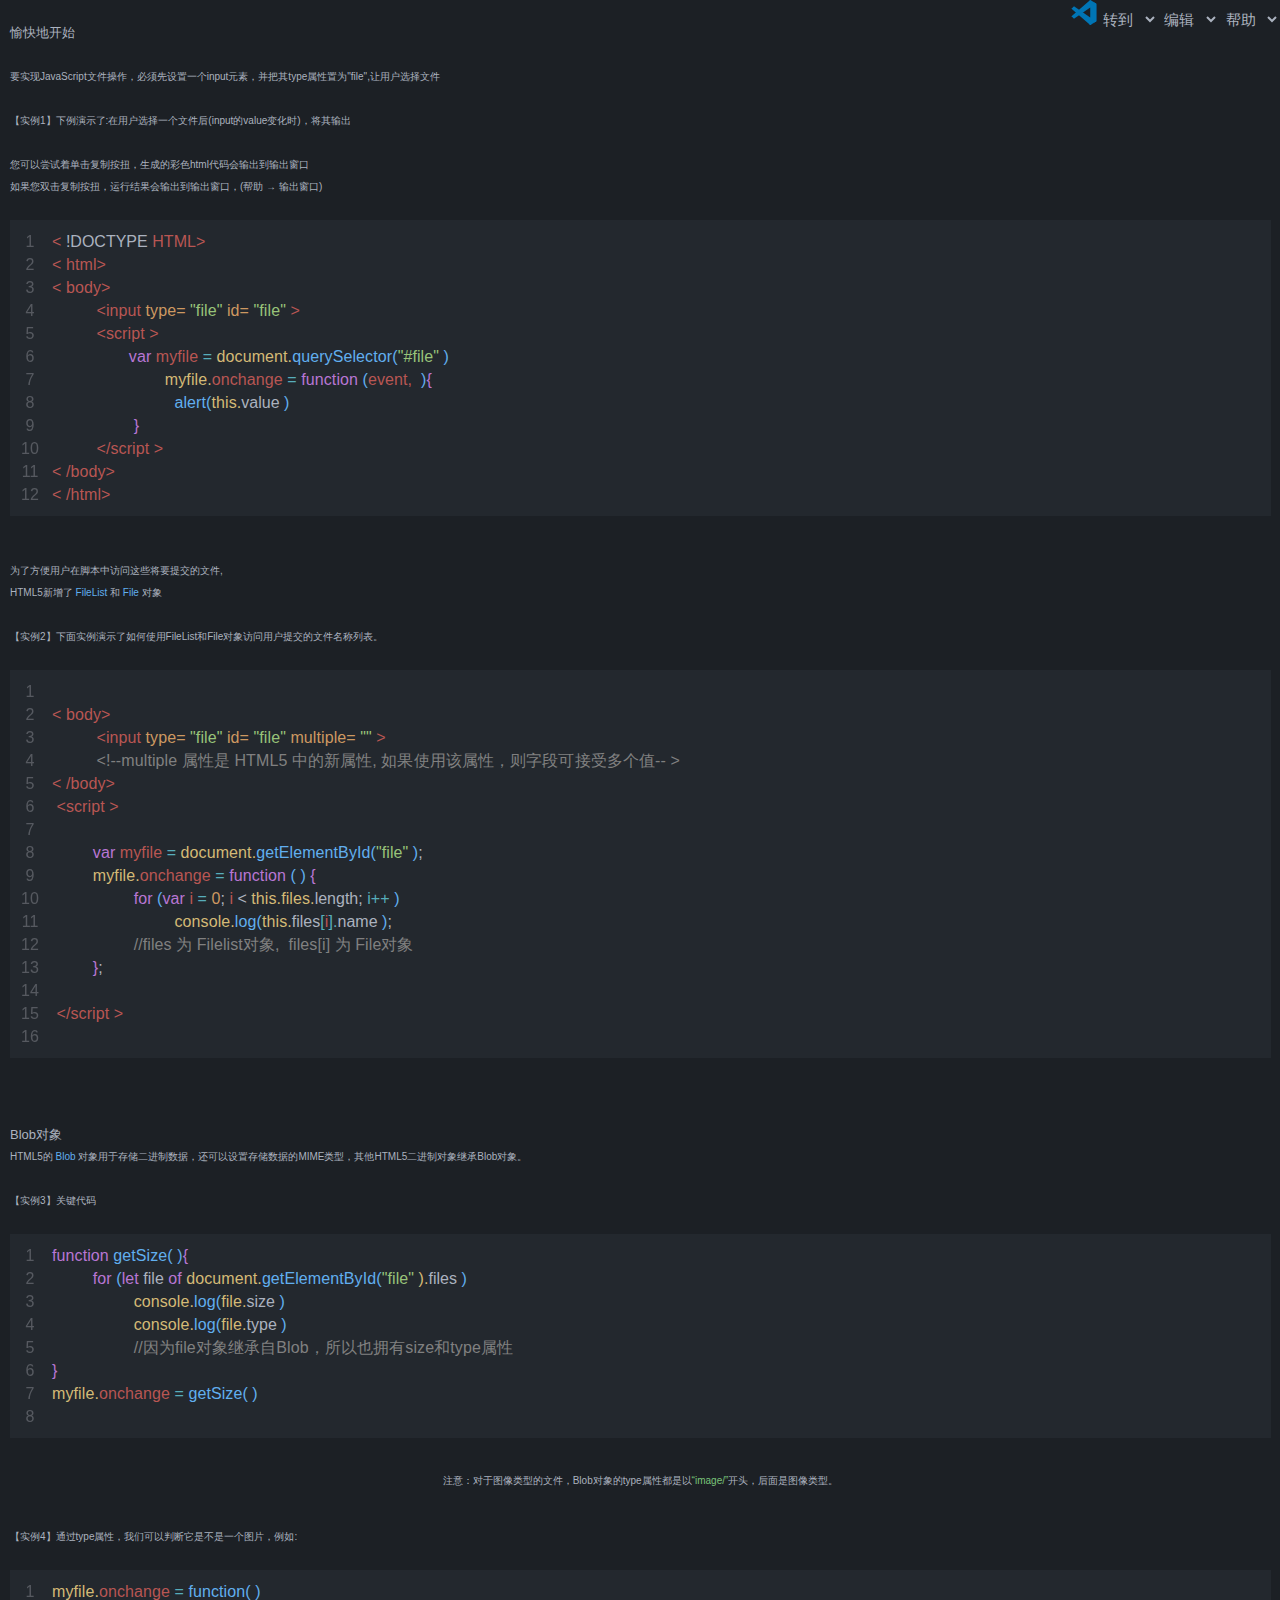
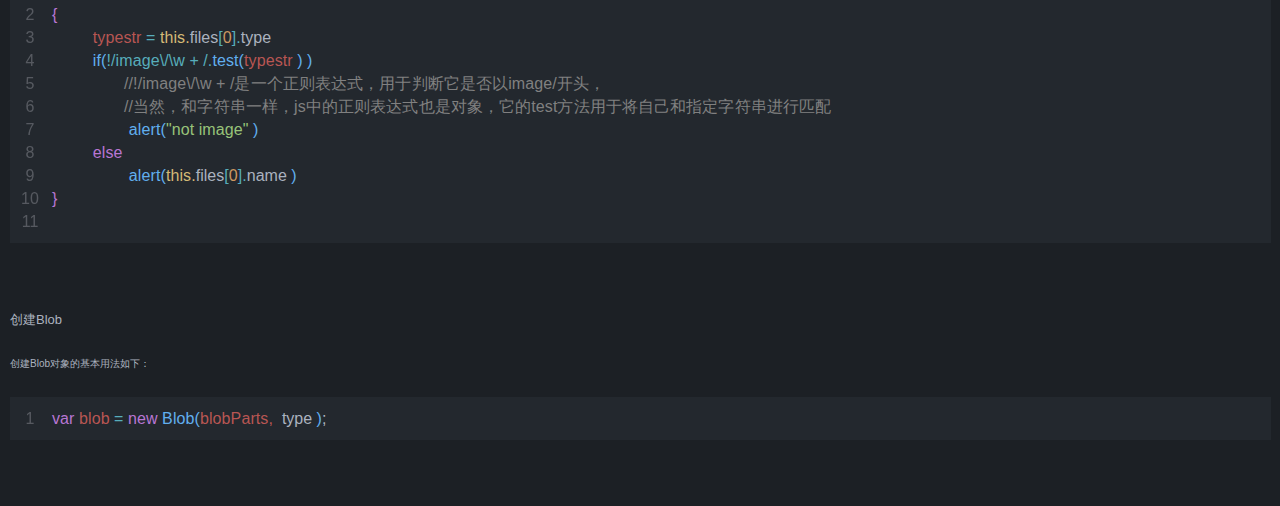
==== index.html @ 9f36b131 "CSS/index.css 	modified:   JavaScript/edit.js" ====
<!DOCTYPE html>
<html>

<head>
	<meta charset="UTF-8" name="viewport" content="initial-scale=1,maximum-scale=2,
			minimum-scale=0.5,user-scalable=yes" />
	<link href="CSS/index.css" rel="stylesheet" />
	<link href="CSS/menu.css" rel="stylesheet" />
	<script src="JavaScript/nclick.js" defer="defer"></script>
	<script src="JavaScript/menu.js" defer="defer"></script>
	<script src="JavaScript/switch.js" defer="defer"></script>
	<script src="JavaScript/T.js" defer="defer"></script>
	<script src="JavaScript/install.js" defer="defer"></script>
	<script src="JavaScript/color.js" defer="defer"></script>
	<script src="JavaScript/mark.js" defer="defer"></script>
	<script src="JavaScript/edit.js" defer="defer"></script>
	<script src="JavaScript/help.js" defer="defer"></script>
	<script src="JavaScript/index.js" defer="defer"></script>

</head>

<body>
	<div id="menu" isopen="1">
		<button class="vscode" id="vscode"></button>
		<select id="goto">
			<option>转到</option>

			<option>转到上一个Mark</option>
			<option>转到下一个Mark</option>
			<option>转到第一个Mark</option>
			<option>转到最后的Mark</option>
			<option>转到指定的Mark</option>
			<option>转到页面开头</option>
			<option>转到页面末尾</option>
			<option disabled>添加一个Mark &nbsp;&nbsp;&nbsp;&nbsp;&nbsp;&nbsp;&nbsp;&nbsp;&nbsp;&nbsp;&nbsp;仅三击</option>
			<option disabled>删除一个Mark &nbsp;&nbsp;&nbsp;&nbsp;&nbsp;&nbsp;&nbsp;&nbsp;&nbsp;&nbsp; 仅长按</option>
			<option>清除所有Mark</option>
			<option>都不选</option>
		</select>
		<select id="edit">
			<option>编辑</option>
			<option>只读编辑器</option>
			<option>只写编辑器</option>
			<option>选择语言</option>
			<option>放入一个文件到编辑器</option>
			<a download target="_blank" href="" id="edit_download"><option>将编辑器文本保存成文件</option></a>
		</select>
		<select id="help">
			<option>帮助</option>
			<option>开始</option>
			<option>速览帮助文档</option>
			<option>运行编辑器的文本</option>
			<option>打开输出窗口</option>

		</select>
</div>
    <input id="file" type="file"> 
	<div id="maind" ishover="0"></div>
	<div id="tab2">
		<pre class='code' id="output">
		</pre>
		<textarea id="input"></textarea>
	</div>
	<div id="tab3"></div>

	<div id="main">
		<br>
		<!--1-->
<h1 class="title">愉快地开始</h1>
		<p class="newp">
要实现JavaScript文件操作，必须先设置一个input元素，并把其type属性置为"file",让用户选择文件

【实例1】下例演示了:在用户选择一个文件后(input的value变化时)，将其输出

您可以尝试着单击复制按扭，生成的彩色html代码会输出到输出窗口
如果您双击复制按扭，运行结果会输出到输出窗口，(帮助 → 输出窗口)
		
</p>
		<div class="ther" truecode="indexOne()">
		<pre class="code broken" mark="html,0,5;js,5,9;html,9,12">
< !DOCTYPE HTML>
< html>
< body>
	<input type="file" id="file">
	<script>
	    var myfile=document.querySelector("#file")
	        myfile.onchange=function (event,){
			alert(this.value)
		}
	</script>
< /body>
< /html>
		</pre>
		</div >

<!--2-->

	<br />
    为了方便用户在脚本中访问这些将要提交的文件, <br>HTML5新增了
	<a class="T" mytext="<a>(FileList)</a><br>表示用户选择的文件列表
	<br/>">FileList</a>
	和<a class="T" mytext="<a>(File)</a><br>表示用户选择的文件列表中的文件对象
	<br/><br /><li>name   文件名</li><li>lastModifiedDate    文件最后的修改时间</li>"> File </a>对象
	<br/><br/>
	【实例2】下面实例演示了如何使用FileList和File对象访问用户提交的文件名称列表。
	<br /><br/>

<div truecode="indexTwo()" class="ther">
<pre class="code broken" mark="html,0,6;js,6,14;html,14,16" >

< body>
	<input type="file" id="file" multiple>
	<!--multiple 属性是 HTML5 中的新属性, 如果使用该属性，则字段可接受多个值-->
< /body>
<script >

	var myfile = document.getElementById("file");
	myfile.onchange = function () {
		for (var i = 0; i < this.files.length; i++)
			console.log(this.files[i].name);
		//files 为 Filelist对象, files[i] 为 File对象
	};

</script>
</pre>
</div>



<!--3-->
<br/><br />
<h1 class="title">Blob对象</h1>
HTML5的<a class="T" mytext="
<a>(Blob)</a><br>用于存储二进制数据，还可以设置存储数据的MIME类型<br/><br />
<li>
size 表示一个Blob对象的字节长度
</li><li>
type 表示Blob的MIME类型，如果为未知类型，则返回一个空字符串</li>">
 Blob </a>对象用于存储二进制数据，还可以设置存储数据的MIME类型，其他HTML5二进制对象继承Blob对象。
<br/><br/>
【实例3】关键代码
<br /><br />
<div truecode="indexThree()" class="ther">
<pre class="code code_js">
function getSize(){
	for (let file of document.getElementById("file").files)
		console.log(file.size)
		console.log(file.type)
		//因为file对象继承自Blob，所以也拥有size和type属性
}
myfile.onchange=getSize()
</pre>
</div>


<p class="note">
注意：对于图像类型的文件，Blob对象的type属性都是以<q>image/</q>开头，后面是图像类型。
</p>
<br /><br />

【实例4】通过type属性，我们可以判断它是不是一个图片，例如:
<br/><br/>
<div truecode="indexFour()" class="ther">
<pre class="code code_js">
myfile.onchange=function()
{
	typestr = this.files[0].type
	if(!/image\/\w+/.test(typestr))
        //!/image\/\w+/是一个正则表达式，用于判断它是否以image/开头，
        //当然，和字符串一样，js中的正则表达式也是对象，它的test方法用于将自己和指定字符串进行匹配
	    alert("not image")
	else
	    alert(this.files[0].name)
}
</pre>
</div>
<br/><br>

<h1 class="title">创建Blob</h1>
<br>
创建Blob对象的基本用法如下：<br><br>
<div class="ther" truecode=" ">
<pre class="code code_js">
var blob = new Blob(blobParts, type);</pre>
</div>
<br /><br>





	</div>
</body>
</html>
---- CSS/index.css ----
*{
	padding: 0%;
	margin: 0%;
	outline: 0;
	border: 0;
	color: #abb2bf;
	background-color: rgb(28, 32, 37);
	font-size: 10px;
	font-weight: 400;
	tab-size:4;
	font-family: "Franklin Gothic Medium", "Arial Narrow", Arial, sans-serif;
}

*::selection{
	background-color: rgba(62,69,87,0.4);
}

textarea{
	width: 100%;
	height: 100%;
	font-size: 10px;
}

#maind {
	cursor: default;
	position: absolute;
	overflow: auto;
	top: -1000px;
	max-height: 40%;
	max-width: 80%;
	font-size: 15px;
	z-index: 10;
	padding: 7px;
	background-color: #1e1f23 !important;
}
#maind * {
	background-color: inherit;
	font-size: 15px !important;
}
#main,#tab2,#tab3{
	counter-reset: mytitle 0;
	position: absolute;
	top: 0px;
	left: 0px;
	width: 100%;
	height: 100%;
	line-height: 22px;
}
#main,#tab3{
    padding-left: 10px;
	padding-right: 9px;
	width: calc(100% - 19px);
}
#main *{
	background-color: inherit;
}
#tab4{
	font-size: 10px;
}
#ball{
	z-index: 10;
	position: absolute;
	top: 0;
	left: 0;
	border-radius: 3px;
	text-align: center;
	vertical-align: middle;
}
#input{ 
	position: absolute;
	left: 0;
	top: 0px;
   font-size: 14px;
   width: calc(100% - 41px);
   height: 2000% ;
   opacity: 0.1;
   padding-left: 41px;
   filter: brightness(0);
   caret-color: rgb(0, 208, 255);
}
#output{
	height: 2000%;
	width: 100%;
}

q{
	color: #79c379;
}
a,.T{
	color: #61afef;
	font-weight: 450;
}

.T[mytext=""]{
	cursor: default;
}
li:not(.code li){
    color:#79c3a1;
	padding-left: 10px;
	padding-right: 10px;
}

button{
	background-color: coral;
}

.title{
	font-size: 1.3em !important;
	transition-duration: 0.75s;
	
	font-weight: 450;
}
.title::before{
	counter-reset: my_small_title 0;
   /* content: counter(mytitle);*/
    counter-increment: mytitle 1;
	padding-right: 10px;
	padding-left: 5px;
}
.small_title{
	transition-duration: 0.75s;
    font-size: 1.0em;
	padding: 3px;
	padding-left: 15px;
}
.small_title::before{
	/*content: counter(mytitle)"."counter(my_small_title);
	*/counter-increment: my_small_title 1;
	padding-left: 10px;
	padding-right: 10px
}
.title:hover,.small_title:hover{
	filter: contrast(0.92);
}
.newp{	
	line-height: 22px;
	font-size: 10px;
   
}
.code:not(#output) {
	cursor: default;
	font-weight: 400;
	font-size: 15px;
	background-color: rgb(35, 40, 46) !important;
	overflow: auto;
	padding-top: 10px;
	padding-bottom: 10px;
	max-height: 80vh;
	counter-reset: mycount 0;
	
}

.install{
	opacity: 0;
	transition-duration: 0.5s;
	transition-delay: 0.25s;
	position: relative;
	top: -20px;
	left: 88%;
	line-height: 20px;
	font-size: 14px;
	width: 12%;
	color: inherit;
	background-color: gray !important;
	filter: brightness(0.8);
	border-radius: 3px;
	vertical-align:middle;
}
.ther:hover .install{
	opacity: 1;
}
.install:active{
	filter: brightness(1.1);
	transition-delay: 0s;
}
.code li::before {
	display: inline-block;
	width: 40px;
	content: counter(mycount);
	filter: brightness(0.5);
	text-align: center;
	padding-right: 2px;
}
.code li{
	cursor: default;
	display: block;

	counter-increment: mycount 1;
	color: #abb2bf;
	font-size: medium;
	font-weight: 400;
	line-height: 23px;

}
.code li *,.code *{
	font-size: medium;
}
.code li:hover > * {
	filter: contrast(0.82);
}
.code:not(.code_html,.code_css,.broken) li:hover > *:first-child{
	filter: contrast(1);
}
.code li:hover {
	filter: contrast(0.93);
}
.code li:hover::before {
	color: #abb2bf;
	filter:brightness(1.05);
}
.code li pre{
	font-weight: 400;
	letter-spacing:0.1px;
} 

.note{
	top: 10px;
	position: relative;
	text-align: center;
	
}
---- CSS/menu.css ----
.mark{
	background-color: red;
	border-radius: 10px;
	width: 100%;
	height: 50px;
	position: absolute;
    left: 0;
    z-index:10;
	clip-path: circle(5px at 5px 10px);
}
.vscode{
            clip-path: polygon(
            10% 25%,
            0 35%,
            75% 100%,
            100% 85%,
            100% 15%,
            75% 0,
            0 65%,
            10% 75%,
            75% 30%,
            75% 70%,
            10% 25%);
            background-color: rgb(0,117,181);
            width: 25px;
            height: 25px;
            border-radius: 5px;
            box-shadow: 5px 5px 5px 5px rgb(0,126,205) ;
            display: inline-block;
        }
#menu{
	position: fixed;
	top: 0;
    right: 0;
	z-index: 10;
    height: 30px;
    max-width: 100%;
    overflow: hidden;
    transition-duration: 0.75s;
    transition-timing-function: ease-out; 
}

select{
    font-size: 15px;
    transition-duration: 0.4s;
    transition-timing-function: ease-out;
    max-width:7ch;
    margin-top: 5px;
}
option:first-child{
	display: none;
}
select:hover{
    filter:contrast(0.8);
    border-radius: 10px;
}
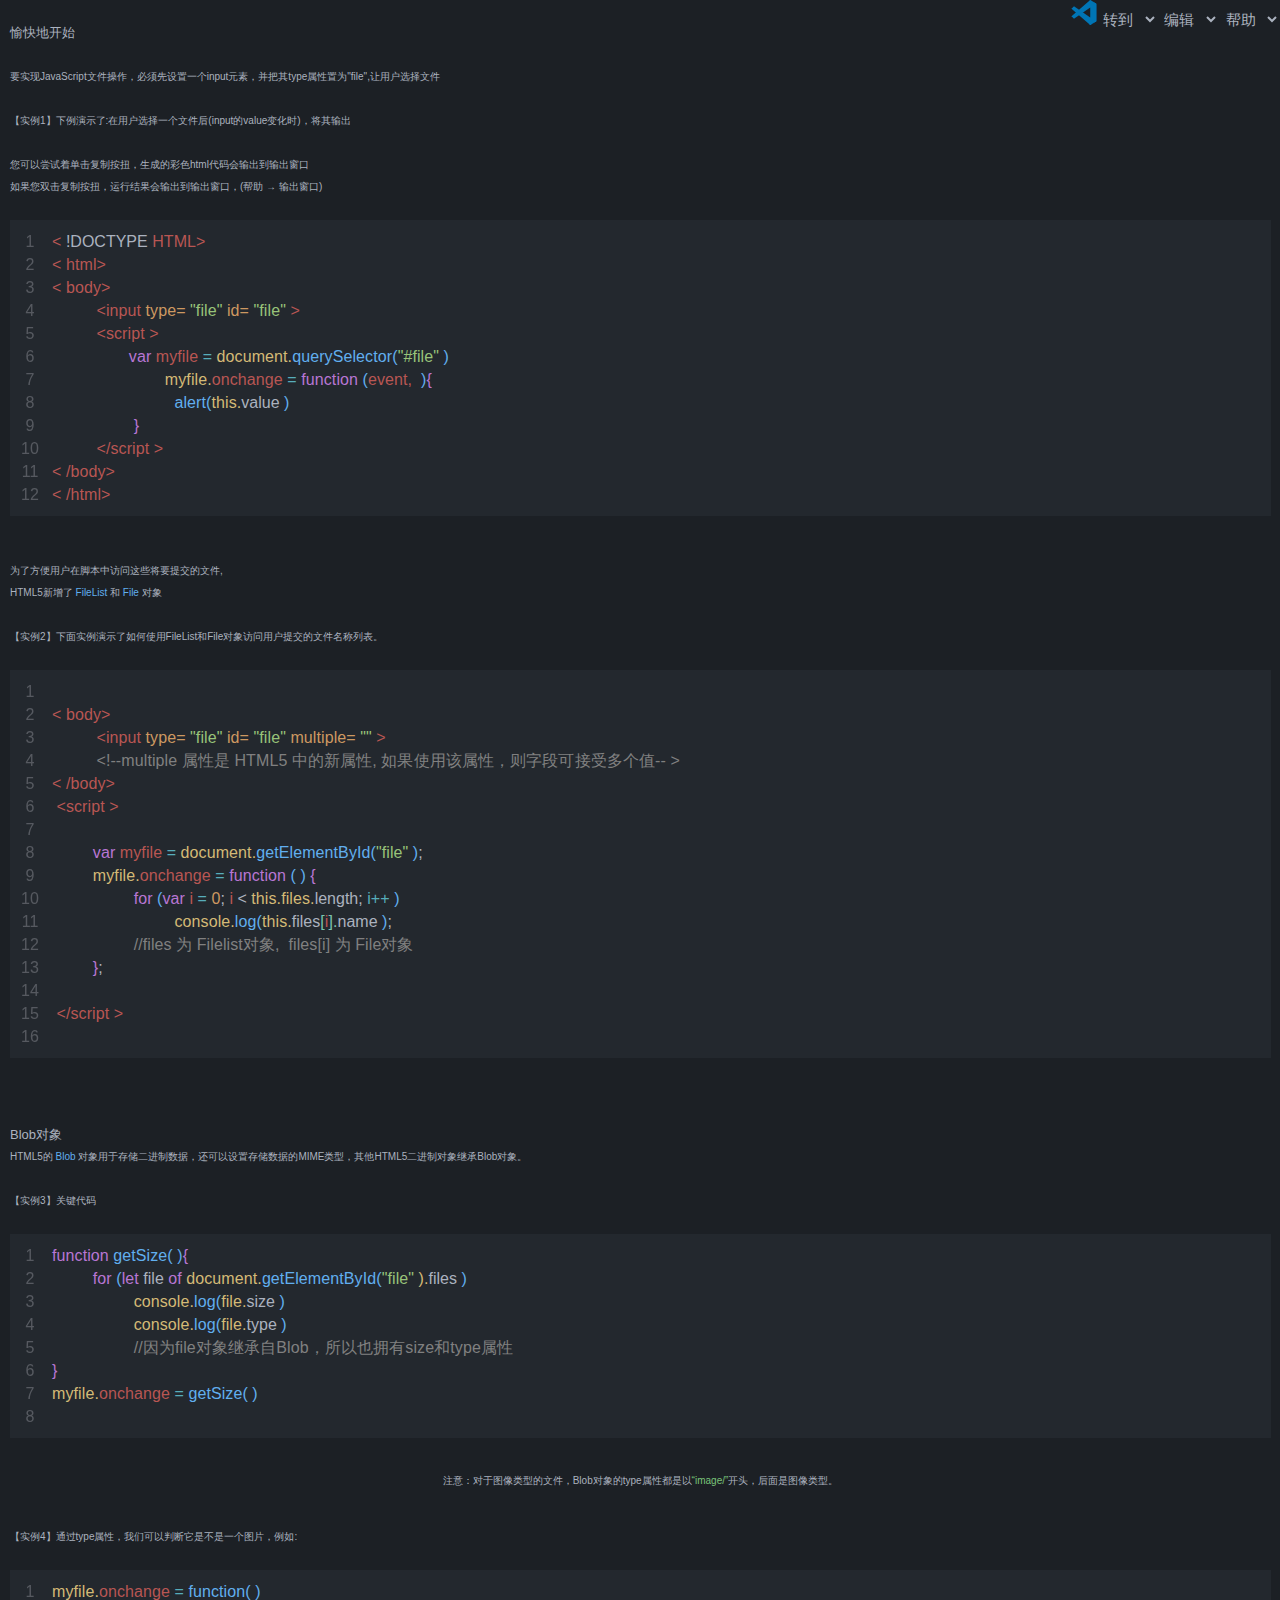
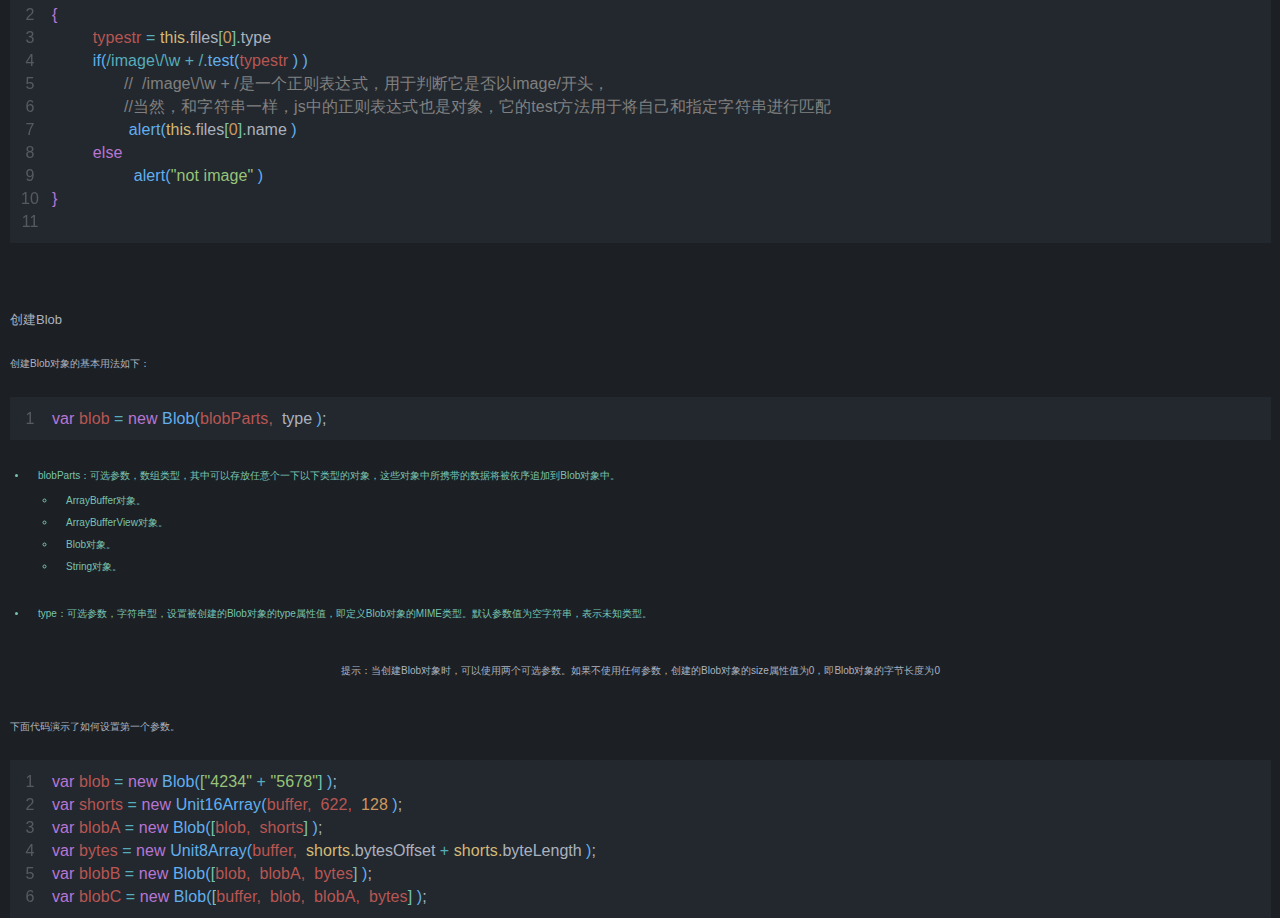
==== commit 5cca5783: "modified:   CSS/index.css 	modified:   JavaScript/color.js 	modified:   index.html" ====
--- a/index.html
+++ b/index.html
@@ -165,12 +165,12 @@
 myfile.onchange=function()
 {
 	typestr = this.files[0].type
-	if(!/image\/\w+/.test(typestr))
-        //!/image\/\w+/是一个正则表达式，用于判断它是否以image/开头，
+	if(/image\/\w+/.test(typestr))
+        //  /image\/\w+/是一个正则表达式，用于判断它是否以image/开头，
         //当然，和字符串一样，js中的正则表达式也是对象，它的test方法用于将自己和指定字符串进行匹配
-	    alert("not image")
+	    alert(this.files[0].name)
 	else
-	    alert(this.files[0].name)
+		alert("not image")
 }
 </pre>
 </div>
@@ -183,11 +183,33 @@
 <pre class="code code_js">
 var blob = new Blob(blobParts, type);</pre>
 </div>
-<br /><br>
-
-
-
-
+
+<ul class="small_li"><li>
+blobParts：可选参数，数组类型，其中可以存放任意个一下以下类型的对象，这些对象中所携带的数据将被依序追加到Blob对象中。
+
+<ul class="small_li">
+<li>ArrayBuffer对象。</li>
+<li>ArrayBufferView对象。</li>
+<li>Blob对象。</li>
+<li>String对象。</li>
+</ul>
+<br><li>
+type：可选参数，字符串型，设置被创建的Blob对象的type属性值，即定义Blob对象的MIME类型。默认参数值为空字符串，表示未知类型。
+</li>
+</ul>
+<br/>
+<p class="note">
+提示：当创建Blob对象时，可以使用两个可选参数。如果不使用任何参数，创建的Blob对象的size属性值为0，即Blob对象的字节长度为0
+</p>
+<br><br>
+下面代码演示了如何设置第一个参数。<br><br>
+<pre class="code code_js">
+var blob = new Blob(["4234" + "5678"]);
+var shorts = new Unit16Array(buffer, 622, 128);
+var blobA = new Blob([blob, shorts]);
+var bytes = new Unit8Array(buffer, shorts.bytesOffset + shorts.byteLength);
+var blobB = new Blob([blob, blobA, bytes]);
+var blobC = new Blob([buffer, blob, blobA, bytes]);</pre>
 
 	</div>
 </body>
--- a/CSS/index.css
+++ b/CSS/index.css
@@ -7,6 +7,7 @@
 	color: #abb2bf;
 	background-color: rgb(28, 32, 37);
 	font-size: 10px;
+	line-height: 22px;
 	font-weight: 400;
 	tab-size:4;
 	font-family: "Franklin Gothic Medium", "Arial Narrow", Arial, sans-serif;
@@ -19,7 +20,7 @@
 textarea{
 	width: 100%;
 	height: 100%;
-	font-size: 10px;
+	font-size: medium;
 }
 
 #maind {
@@ -55,9 +56,7 @@
 #main *{
 	background-color: inherit;
 }
-#tab4{
-	font-size: 10px;
-}
+
 #ball{
 	z-index: 10;
 	position: absolute;
@@ -72,10 +71,10 @@
 	left: 0;
 	top: 0px;
    font-size: 14px;
-   width: calc(100% - 41px);
+   width: calc(100% - 40px);
    height: 2000% ;
    opacity: 0.1;
-   padding-left: 41px;
+   padding-left: 40px;
    filter: brightness(0);
    caret-color: rgb(0, 208, 255);
 }
@@ -96,7 +95,7 @@
 	cursor: default;
 }
 li:not(.code li){
-    color:#79c3a1;
+    color:#79c3af;
 	padding-left: 10px;
 	padding-right: 10px;
 }
@@ -108,7 +107,6 @@
 .title{
 	font-size: 1.3em !important;
 	transition-duration: 0.75s;
-	
 	font-weight: 450;
 }
 .title::before{
@@ -118,25 +116,15 @@
 	padding-right: 10px;
 	padding-left: 5px;
 }
-.small_title{
+.small_li{
 	transition-duration: 0.75s;
     font-size: 1.0em;
 	padding: 3px;
-	padding-left: 15px;
-}
-.small_title::before{
-	/*content: counter(mytitle)"."counter(my_small_title);
-	*/counter-increment: my_small_title 1;
-	padding-left: 10px;
-	padding-right: 10px
-}
+	padding-left: 18px;
+}
+
 .title:hover,.small_title:hover{
 	filter: contrast(0.92);
-}
-.newp{	
-	line-height: 22px;
-	font-size: 10px;
-   
 }
 .code:not(#output) {
 	cursor: default;
@@ -148,7 +136,6 @@
 	padding-bottom: 10px;
 	max-height: 80vh;
 	counter-reset: mycount 0;
-	
 }
 
 .install{
@@ -185,13 +172,11 @@
 .code li{
 	cursor: default;
 	display: block;
-
 	counter-increment: mycount 1;
 	color: #abb2bf;
 	font-size: medium;
 	font-weight: 400;
 	line-height: 23px;
-
 }
 .code li *,.code *{
 	font-size: medium;
@@ -199,7 +184,7 @@
 .code li:hover > * {
 	filter: contrast(0.82);
 }
-.code:not(.code_html,.code_css,.broken) li:hover > *:first-child{
+.code li:hover > *:first-child{
 	filter: contrast(1);
 }
 .code li:hover {
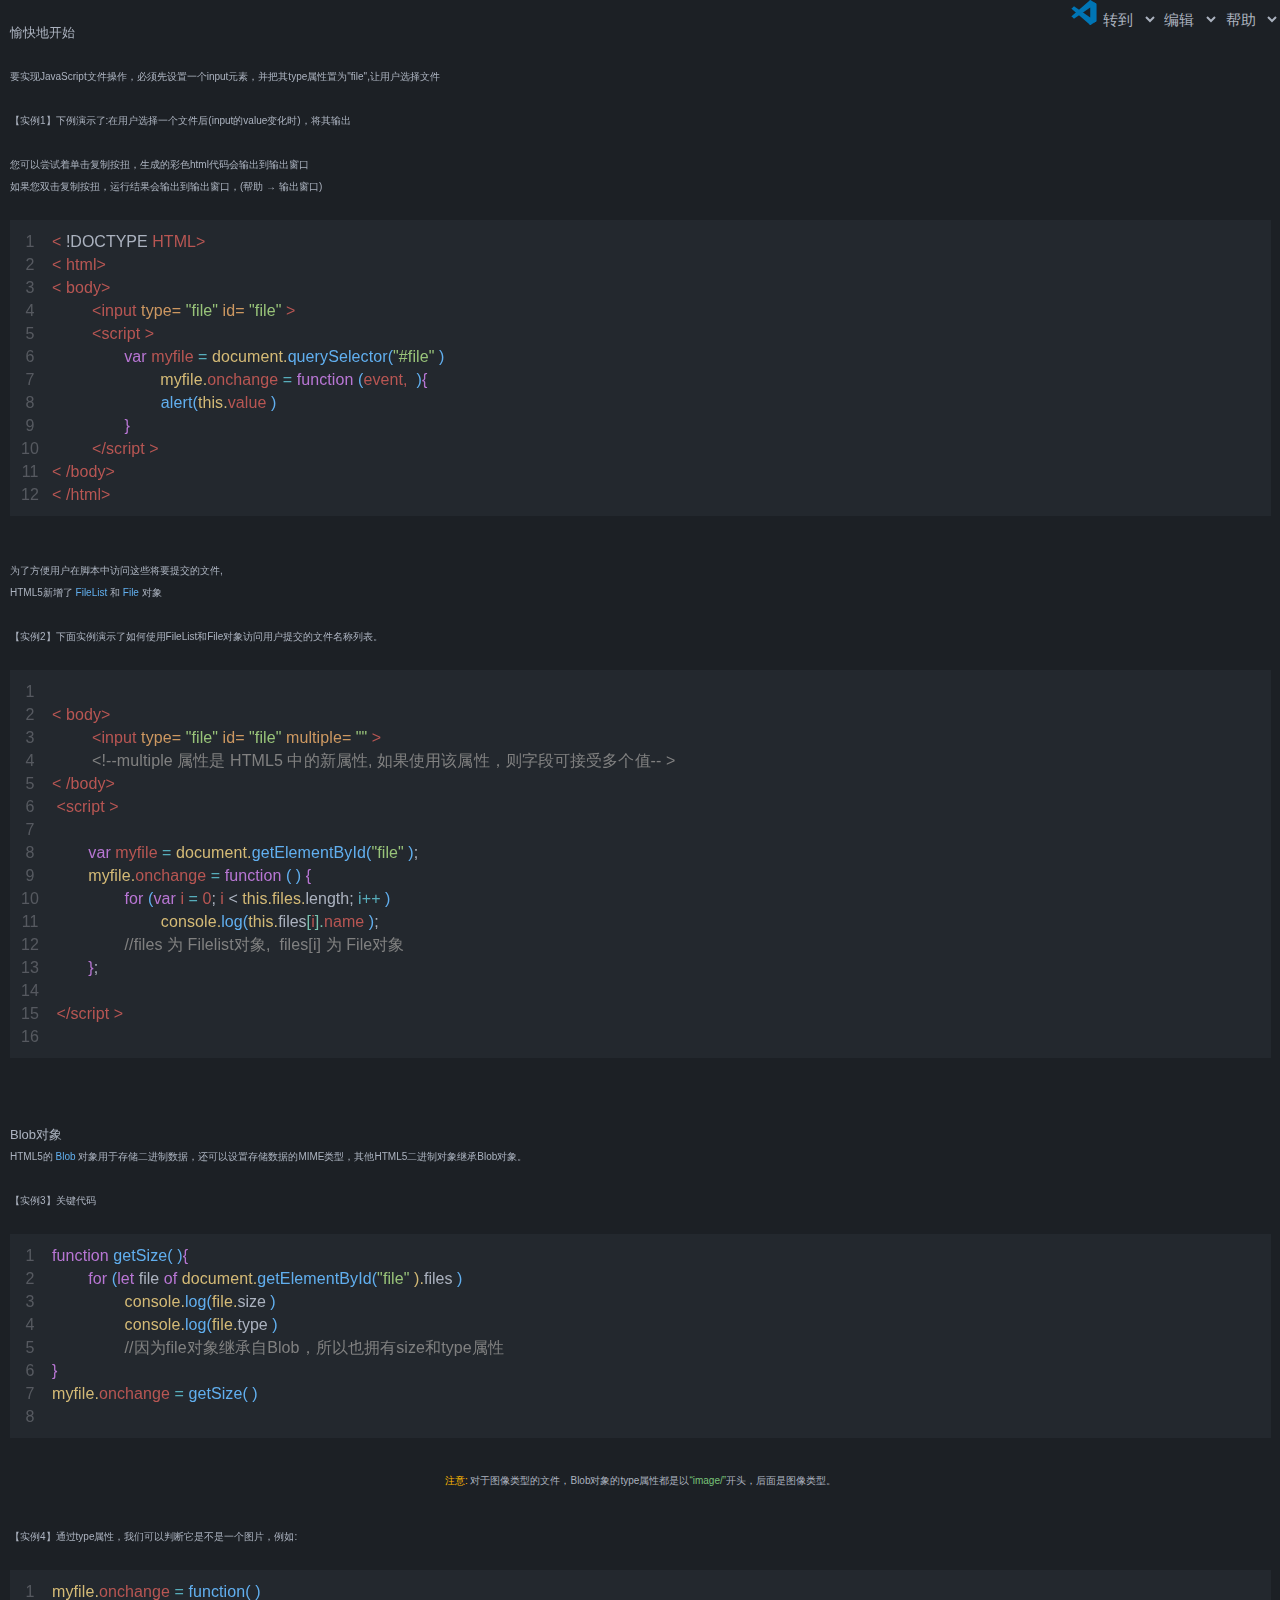
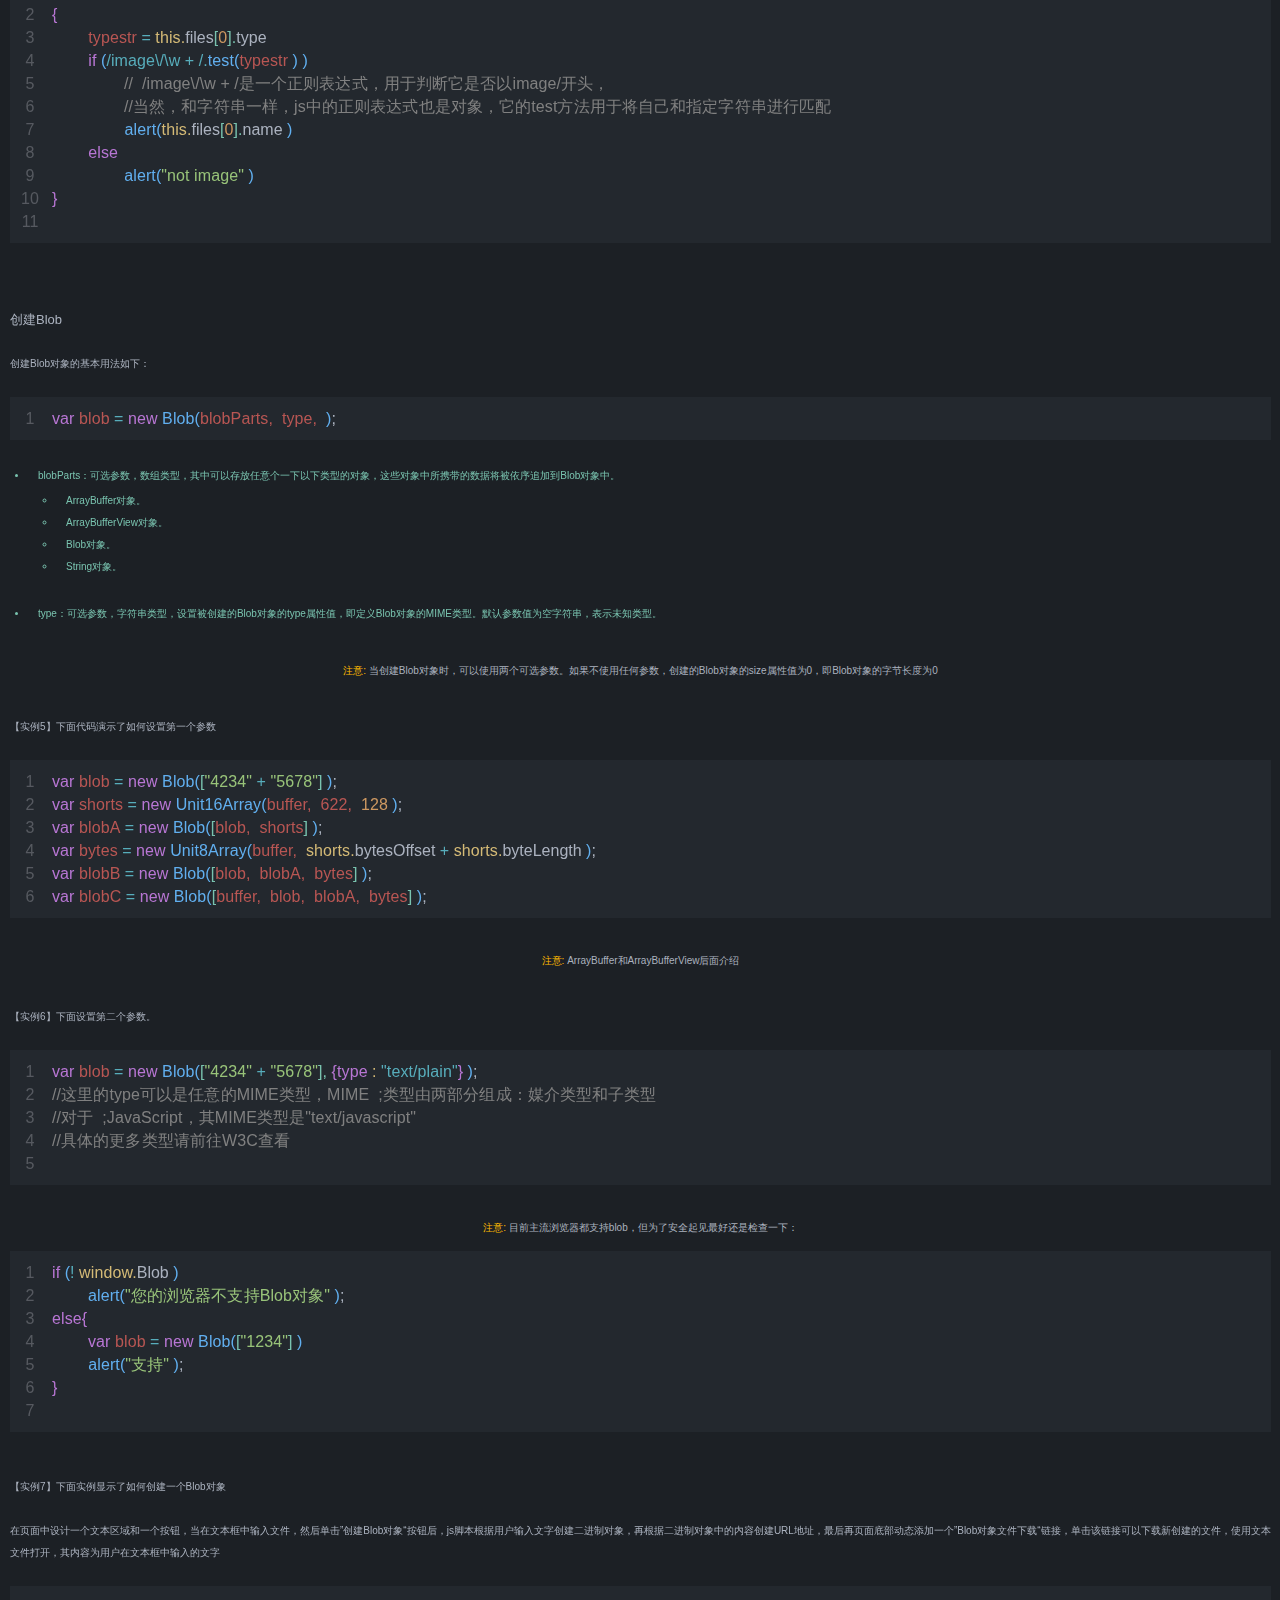
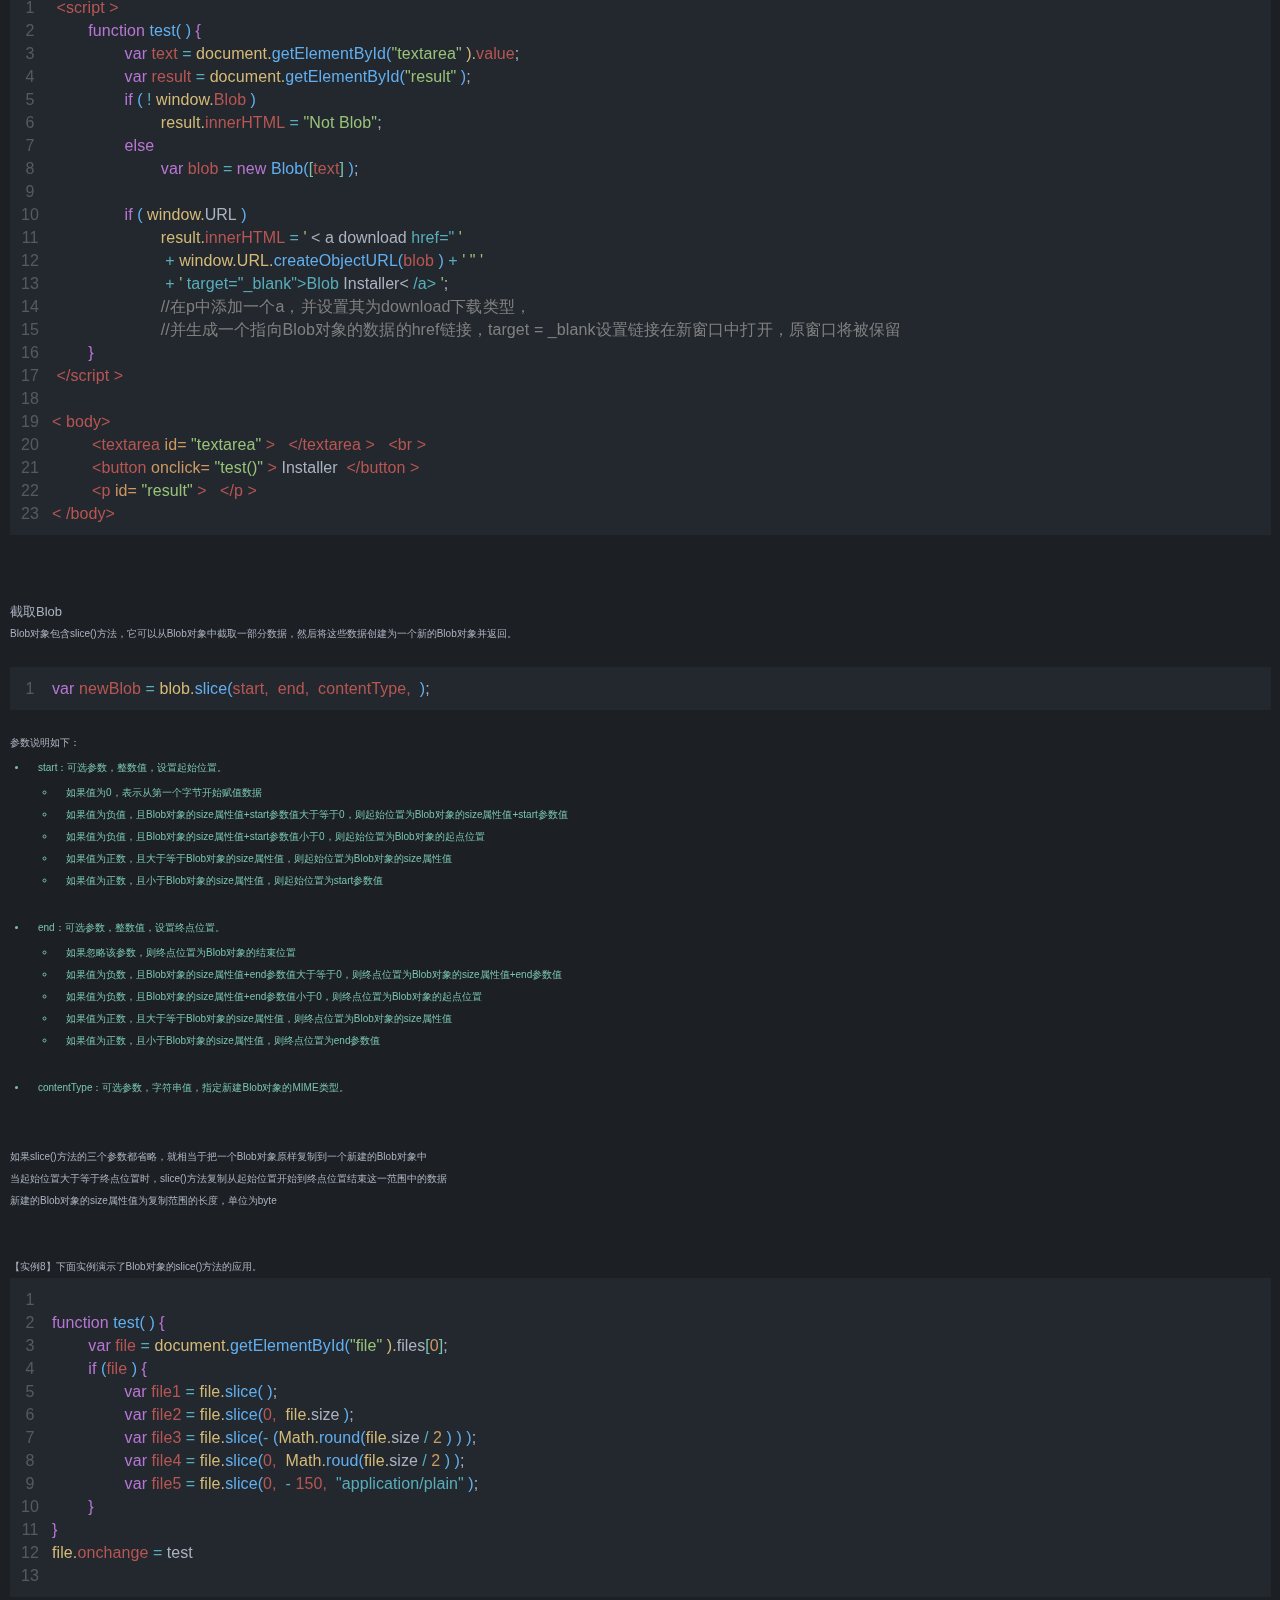
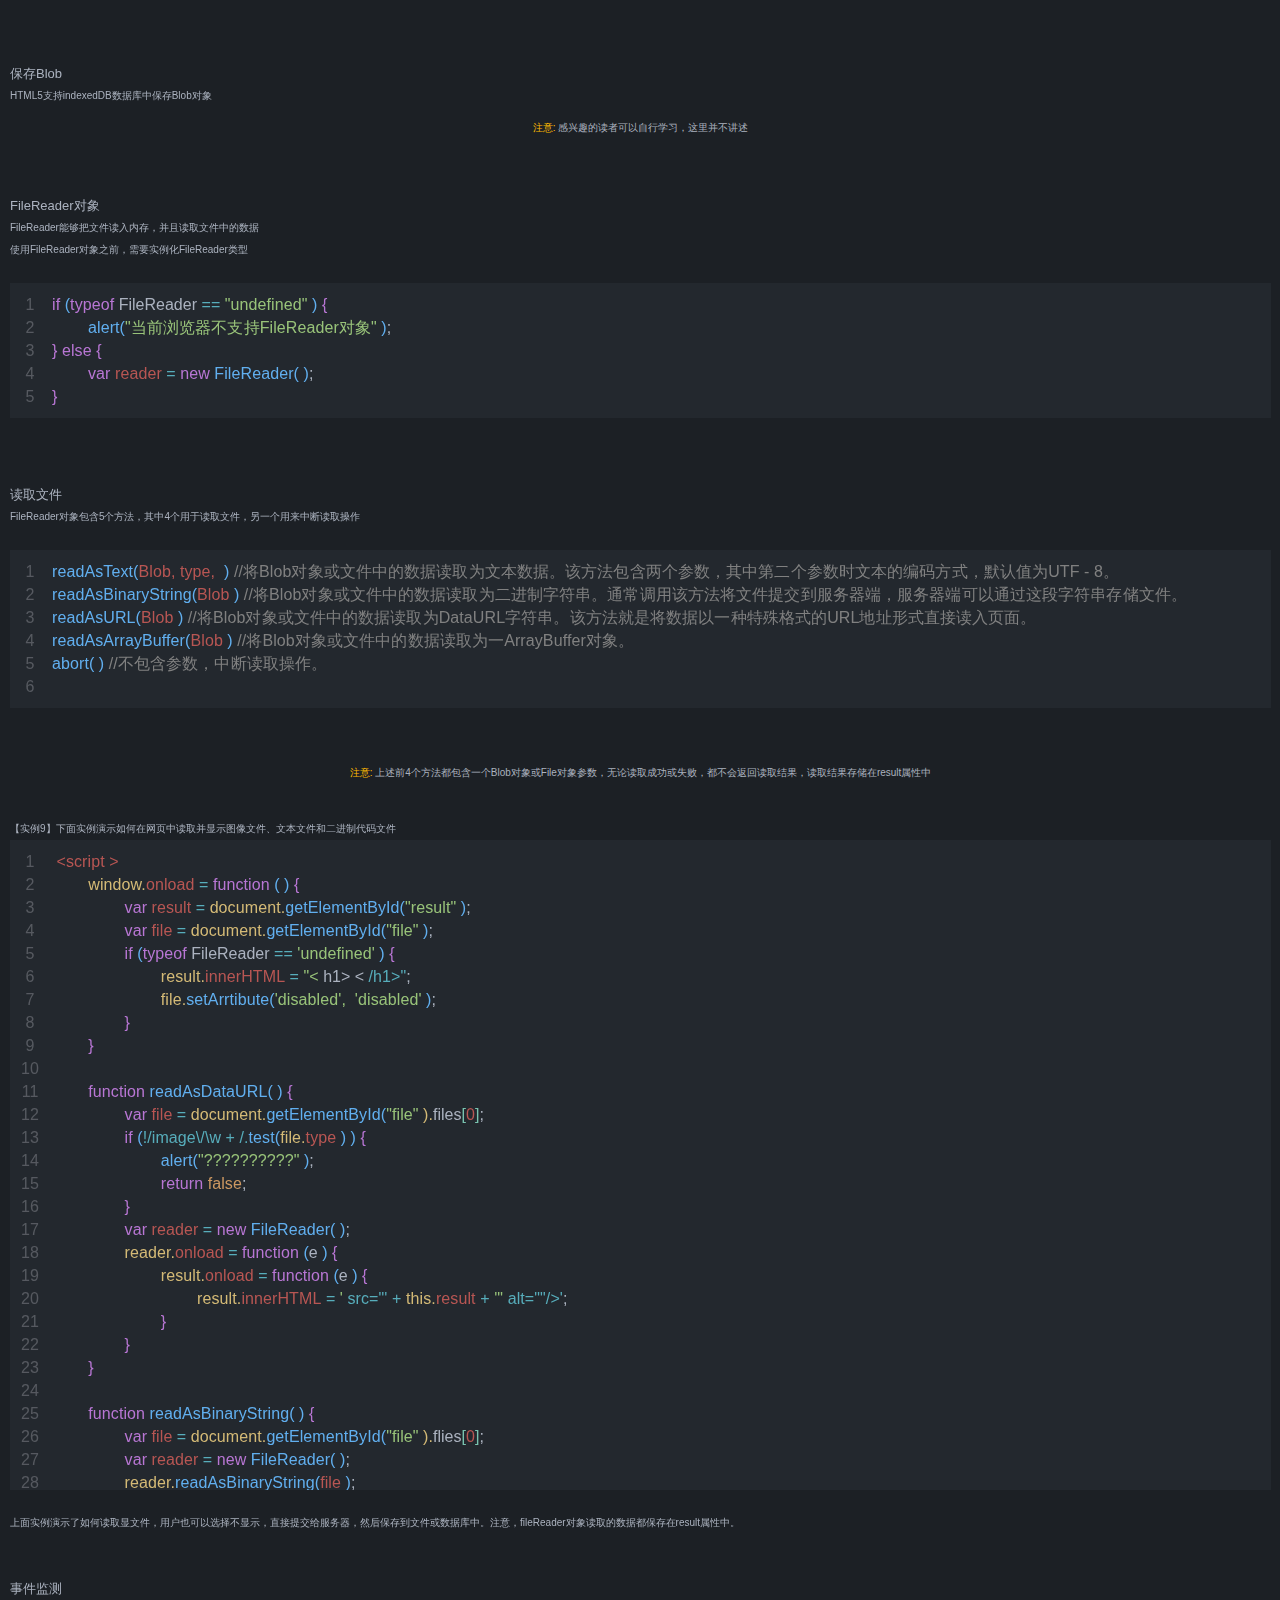
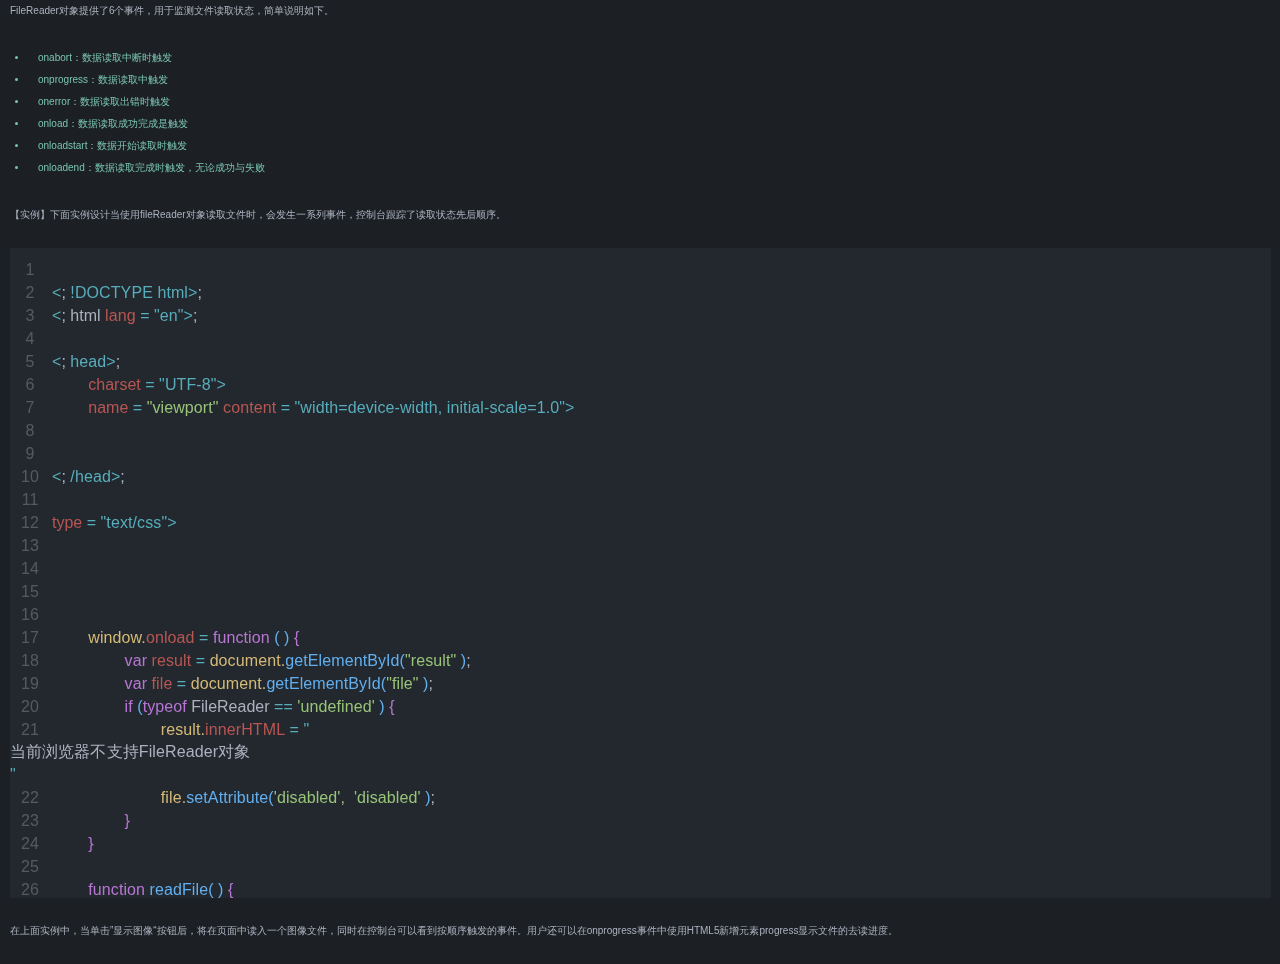
==== commit 72b3861b: "modified:   CSS/index.css 	modified:   JavaScript/color.js 	modified:   JavaScript/help.js 	modified" ====
--- a/index.html
+++ b/index.html
@@ -154,7 +154,7 @@
 
 
 <p class="note">
-注意：对于图像类型的文件，Blob对象的type属性都是以<q>image/</q>开头，后面是图像类型。
+对于图像类型的文件，Blob对象的type属性都是以<q>image/</q>开头，后面是图像类型。
 </p>
 <br /><br />
 
@@ -165,12 +165,12 @@
 myfile.onchange=function()
 {
 	typestr = this.files[0].type
-	if(/image\/\w+/.test(typestr))
+	if (/image\/\w+/.test(typestr))
         //  /image\/\w+/是一个正则表达式，用于判断它是否以image/开头，
         //当然，和字符串一样，js中的正则表达式也是对象，它的test方法用于将自己和指定字符串进行匹配
-	    alert(this.files[0].name)
+		alert(this.files[0].name)
 	else
-		alert("not image")
+	    alert("not image")
 }
 </pre>
 </div>
@@ -179,9 +179,9 @@
 <h1 class="title">创建Blob</h1>
 <br>
 创建Blob对象的基本用法如下：<br><br>
-<div class="ther" truecode=" ">
+<div class="ther" truecode="No()">
 <pre class="code code_js">
-var blob = new Blob(blobParts, type);</pre>
+var blob = new Blob(blobParts, type,);</pre>
 </div>
 
 <ul class="small_li"><li>
@@ -194,15 +194,16 @@
 <li>String对象。</li>
 </ul>
 <br><li>
-type：可选参数，字符串型，设置被创建的Blob对象的type属性值，即定义Blob对象的MIME类型。默认参数值为空字符串，表示未知类型。
+type：可选参数，字符串类型，设置被创建的Blob对象的type属性值，即定义Blob对象的MIME类型。默认参数值为空字符串，表示未知类型。
 </li>
 </ul>
 <br/>
 <p class="note">
-提示：当创建Blob对象时，可以使用两个可选参数。如果不使用任何参数，创建的Blob对象的size属性值为0，即Blob对象的字节长度为0
+当创建Blob对象时，可以使用两个可选参数。如果不使用任何参数，创建的Blob对象的size属性值为0，即Blob对象的字节长度为0
 </p>
 <br><br>
-下面代码演示了如何设置第一个参数。<br><br>
+【实例5】下面代码演示了如何设置第一个参数<br><br>
+<div class="ther" truecode="No()">
 <pre class="code code_js">
 var blob = new Blob(["4234" + "5678"]);
 var shorts = new Unit16Array(buffer, 622, 128);
@@ -210,6 +211,306 @@
 var bytes = new Unit8Array(buffer, shorts.bytesOffset + shorts.byteLength);
 var blobB = new Blob([blob, blobA, bytes]);
 var blobC = new Blob([buffer, blob, blobA, bytes]);</pre>
+</div>
+
+<p class="note">ArrayBuffer和ArrayBufferView后面介绍</p>
+<br><br>
+【实例6】下面设置第二个参数。
+<br><br>
+<div class="ther" truecode="No()">
+	<pre class="code code_js">
+var blob = new Blob(["4234" + "5678"],{type:"text/plain"});
+//这里的type可以是任意的MIME类型，MIME 类型由两部分组成：媒介类型和子类型
+//对于 JavaScript，其MIME类型是"text/javascript"
+//具体的更多类型请前往W3C查看
+</pre>
+</div>
+
+<p class="note">目前主流浏览器都支持blob，但为了安全起见最好还是检查一下：
+</p><br>
+<div class="ther" truecode="indexFive()">
+	<pre class="code code_js">
+if (! window.Blob)
+    alert("您的浏览器不支持Blob对象");
+else{
+    var blob = new Blob(["1234"])
+	alert("支持");
+}
+</pre></div>
+<br>
+【实例7】下面实例显示了如何创建一个Blob对象<br><br>
+在页面中设计一个文本区域和一个按钮，当在文本框中输入文件，然后单击”创建Blob对象“按钮后，js脚本根据用户输入文字创建二进制对象，再根据二进制对象中的内容创建URL地址，最后再页面底部动态添加一个”Blob对象文件下载“链接，单击该链接可以下载新创建的文件，使用文本文件打开，其内容为用户在文本框中输入的文字
+<br><br>
+<div class="ther" truecode="indexSix()">
+	<pre class="code broken" mark="html,0,1;js,1,16;html,16,23;">
+<script>
+	function test() {
+		var text = document.getElementById("textarea").value;
+		var result = document.getElementById("result");
+		if ( ! window.Blob)
+			result.innerHTML = "Not Blob";
+		else
+			var blob = new Blob([text]); 
+
+		if ( window.URL) 
+			result.innerHTML = ' < a download href=" ' 
+			+ window.URL.createObjectURL(blob) + ' " '
+			+ ' target="_blank">Blob Installer< /a> ';	
+			//在p中添加一个a，并设置其为download下载类型，
+			//并生成一个指向Blob对象的数据的href链接，target=_blank设置链接在新窗口中打开，原窗口将被保留	
+	}
+</script>
+
+< body>
+	<textarea id="textarea"> </textarea> <br>
+	<button onclick="test()">Installer </button>
+	<p id="result"> </p>
+< /body>
+</pre>
+</div>
+<br><br>
+
+<h1 class="title">截取Blob</h1>
+Blob对象包含slice()方法，它可以从Blob对象中截取一部分数据，然后将这些数据创建为一个新的Blob对象并返回。
+<br><br>
+<div class="ther" truecode="No()">
+	<pre class="code code_js">
+var newBlob = blob.slice(start, end, contentType,);</pre></div>
+参数说明如下：
+
+<ul class="small_li"><li>
+	start：可选参数，整数值，设置起始位置。
+	<ul class="small_li">
+<li>如果值为0，表示从第一个字节开始赋值数据</li>
+<li>如果值为负值，且Blob对象的size属性值+start参数值大于等于0，则起始位置为Blob对象的size属性值+start参数值</li>
+<li>如果值为负值，且Blob对象的size属性值+start参数值小于0，则起始位置为Blob对象的起点位置</li>
+<li>如果值为正数，且大于等于Blob对象的size属性值，则起始位置为Blob对象的size属性值</li>
+<li>如果值为正数，且小于Blob对象的size属性值，则起始位置为start参数值</li>
+</ul >
+</li>
+<br>
+<li>
+	end：可选参数，整数值，设置终点位置。
+	<ul class="small_li">
+
+<li>如果忽略该参数，则终点位置为Blob对象的结束位置</li>
+<li>如果值为负数，且Blob对象的size属性值+end参数值大于等于0，则终点位置为Blob对象的size属性值+end参数值</li>
+<li>如果值为负数，且Blob对象的size属性值+end参数值小于0，则终点位置为Blob对象的起点位置</li>
+<li>如果值为正数，且大于等于Blob对象的size属性值，则终点位置为Blob对象的size属性值</li>
+<li>如果值为正数，且小于Blob对象的size属性值，则终点位置为end参数值</li>
+</ul>
+</li>
+<br>
+<li>
+contentType：可选参数，字符串值，指定新建Blob对象的MIME类型。
+</li>
+</ul>
+<br>
+<p class="newp">
+如果slice()方法的三个参数都省略，就相当于把一个Blob对象原样复制到一个新建的Blob对象中
+当起始位置大于等于终点位置时，slice()方法复制从起始位置开始到终点位置结束这一范围中的数据
+新建的Blob对象的size属性值为复制范围的长度，单位为byte
+</p>
+<br/><br/>
+
+【实例8】下面实例演示了Blob对象的slice()方法的应用。
+<div class='ther' truecode='No()'>
+<pre class='code code_js'>
+	
+function test() {
+	var file = document.getElementById("file").files[0];
+	if (file) {
+	    var file1 = file.slice();
+		var file2 = file.slice(0, file.size); 
+		var file3 = file.slice(-(Math.round(file.size / 2))); 
+		var file4 = file.slice(0, Math.roud(file.size / 2)); 
+		var file5 = file.slice(0, -150, "application/plain");
+	}
+}
+file.onchange=test
+</pre></div>
+<br/><br/>
+<h1 class='title'> 保存Blob</h1>
+HTML5支持indexedDB数据库中保存Blob对象
+<p class='note'>感兴趣的读者可以自行学习，这里并不讲述</p>
+<br/><br/><br>
+
+<h1 class='title'>FileReader对象</h1>
+FileReader能够把文件读入内存，并且读取文件中的数据
+<br>使用FileReader对象之前，需要实例化FileReader类型
+<br/><br/>
+<div class='ther' truecode='No()'>
+<pre class='code code_js' >
+if (typeof FileReader == "undefined") {
+    alert("当前浏览器不支持FileReader对象");
+} else {
+    var reader = new FileReader();
+}</pre>
+</div>
+<br/><br/>
+
+<h1 class='title'>读取文件</h1>
+FileReader对象包含5个方法，其中4个用于读取文件，另一个用来中断读取操作
+<br/><br/>
+<div class='ther' truecode='No()'>
+<pre class='code code_js'>
+readAsText(Blob,type,) //将Blob对象或文件中的数据读取为文本数据。该方法包含两个参数，其中第二个参数时文本的编码方式，默认值为UTF-8。
+readAsBinaryString(Blob) //将Blob对象或文件中的数据读取为二进制字符串。通常调用该方法将文件提交到服务器端，服务器端可以通过这段字符串存储文件。
+readAsURL(Blob) //将Blob对象或文件中的数据读取为DataURL字符串。该方法就是将数据以一种特殊格式的URL地址形式直接读入页面。
+readAsArrayBuffer(Blob) //将Blob对象或文件中的数据读取为一ArrayBuffer对象。
+abort() //不包含参数，中断读取操作。
+</pre>
+</div>
+<br/>
+
+<p class='note'> 上述前4个方法都包含一个Blob对象或File对象参数，无论读取成功或失败，都不会返回读取结果，读取结果存储在result属性中
+</p> <br/><br/> 【实例9】下面实例演示如何在网页中读取并显示图像文件、文本文件和二进制代码文件
+
+<div class='ther' truecode='No()'>
+<pre class='code broken' mark='html,0,1;js,1,41;html,41,51'>
+<script>
+	window.onload = function () {
+		var result = document.getElementById("result");
+		var file = document.getElementById("file");
+		if (typeof FileReader == 'undefined') {
+			result.innerHTML = "< h1> < /h1>";
+			file.setArrtibute('disabled', 'disabled');
+		}
+	}
+
+	function readAsDataURL() { 
+		var file = document.getElementById("file").files[0];
+		if (!/image\/\w+/.test(file.type)) {
+			alert("??????????");
+			return false;
+		}
+		var reader = new FileReader();
+		reader.onload = function (e) {
+			result.onload = function (e) {
+				result.innerHTML = '<img src="' + this.result + '" alt=""/>';
+			}
+		}
+	}
+
+	function readAsBinaryString() {
+		var file = document.getElementById("file").flies[0];
+		var reader = new FileReader();
+		reader.readAsBinaryString(file);
+		reader.onload = function (f) {
+			result.innerHTML = this.result;
+		}
+	}
+
+	function readAsText() { 
+		var file = document.getElementById("file").files[0];
+		var reader = new FileReader();
+		reader.readAsText(file);
+		reader.onload = function (f) {
+			result.innerHTML = this.result;
+		}
+	}
+</script>
+
+< body>
+	<input type="file" id="file">
+	<input type="button" onclick="readAsDataURL();" value="????">
+	<input type="button" onclick="readAsBinaryString();" value="???????">
+	<input type="button" onclick="readAsText();" value="??????">
+	<div id="result" name="result"> </div>
+< /body>
+
+	
+</pre></div>
+
+上面实例演示了如何读取显文件，用户也可以选择不显示，直接提交给服务器，然后保存到文件或数据库中。注意，fileReader对象读取的数据都保存在result属性中。
+
+<br/><br/><br>
+
+<h1 class='title'>事件监测</h1>
+FileReader对象提供了6个事件，用于监测文件读取状态，简单说明如下。
+<br/><br/>
+<ul class="small_li">
+	<li>onabort：数据读取中断时触发</li>
+	<li>onprogress：数据读取中触发</li>
+	<li>onerror：数据读取出错时触发</li>
+	<li>onload：数据读取成功完成是触发</li>
+	<li>onloadstart：数据开始读取时触发</li>
+	<li>onloadend：数据读取完成时触发，无论成功与失败</li>
+</ul>
+<br/>
+【实例】下面实例设计当使用fileReader对象读取文件时，会发生一系列事件，控制台跟踪了读取状态先后顺序。
+<br/><br/>
+<div class='ther' truecode='No()'>
+<pre class='code code_js' mark=''>
+
+< !DOCTYPE html>
+< html lang="en">
+
+< head>
+	<meta charset="UTF-8">
+	<meta name="viewport" content="width=device-width, initial-scale=1.0">
+	<title>test</title>
+
+< /head>
+
+<style type="text/css">
+
+</style>
+
+<script>
+	window.onload = function () {
+		var result = document.getElementById("result");
+		var file = document.getElementById("file");
+		if (typeof FileReader == 'undefined') {
+			result.innerHTML = "<h1>当前浏览器不支持FileReader对象</h1>"
+			file.setAttribute('disabled', 'disabled');
+		}
+	}
+
+	function readFile() {
+		var file = document.getElementById("file").files[0];
+		var reader = new FileReader();
+		reader.onload = function (e) {
+			result.innerHTML = '<img src="' + this.result + '"alt=""/>';
+			console.log("load");
+		}
+		reader.onprogress = function (e) {
+			console.log("progress");
+		}
+		reader.onabort = function (e) {
+			console.log("abort");
+		}
+		reader.onerror = function (e) {
+			console.log("error");
+		}
+		reader.onloadstart = function (e) {
+			console.log("loadstart");
+		}
+		reader.onloadend = function (e) {
+			console.log("loadend");
+		}
+		reader.readAsDataURL(file);
+	}
+</script>
+
+< body>
+	<input type="file" id="file">
+	<input type="button" value="显示图像" onclick="readFile()">
+	<div name="result" id="result"></div>
+
+< /body>
+
+
+< /html>
+</pre>
+</div>
+在上面实例中，当单击”显示图像“按钮后，将在页面中读入一个图像文件，同时在控制台可以看到按顺序触发的事件。用户还可以在onprogress事件中使用HTML5新增元素progress显示文件的去读进度。
+
+<br/><br/>
+
+
+
+
 
 	</div>
 </body>
--- a/CSS/index.css
+++ b/CSS/index.css
@@ -17,10 +17,9 @@
 	background-color: rgba(62,69,87,0.4);
 }
 
-textarea{
+.bigtextarea{
 	width: 100%;
 	height: 100%;
-	font-size: medium;
 }
 
 #maind {
@@ -102,6 +101,7 @@
 
 button{
 	background-color: coral;
+	color: #000;
 }
 
 .title{
@@ -134,7 +134,7 @@
 	overflow: auto;
 	padding-top: 10px;
 	padding-bottom: 10px;
-	max-height: 80vh;
+	max-height: 70vh;
 	counter-reset: mycount 0;
 }
 
@@ -184,7 +184,7 @@
 .code li:hover > * {
 	filter: contrast(0.82);
 }
-.code li:hover > *:first-child{
+.code:not(.code_html,.code_css) li:hover > *:first-child{
 	filter: contrast(1);
 }
 .code li:hover {
@@ -203,5 +203,8 @@
 	top: 10px;
 	position: relative;
 	text-align: center;
-	
-}
+}
+.note::before{
+	content: "注意: ";
+	color: rgb(255, 187, 0);
+}
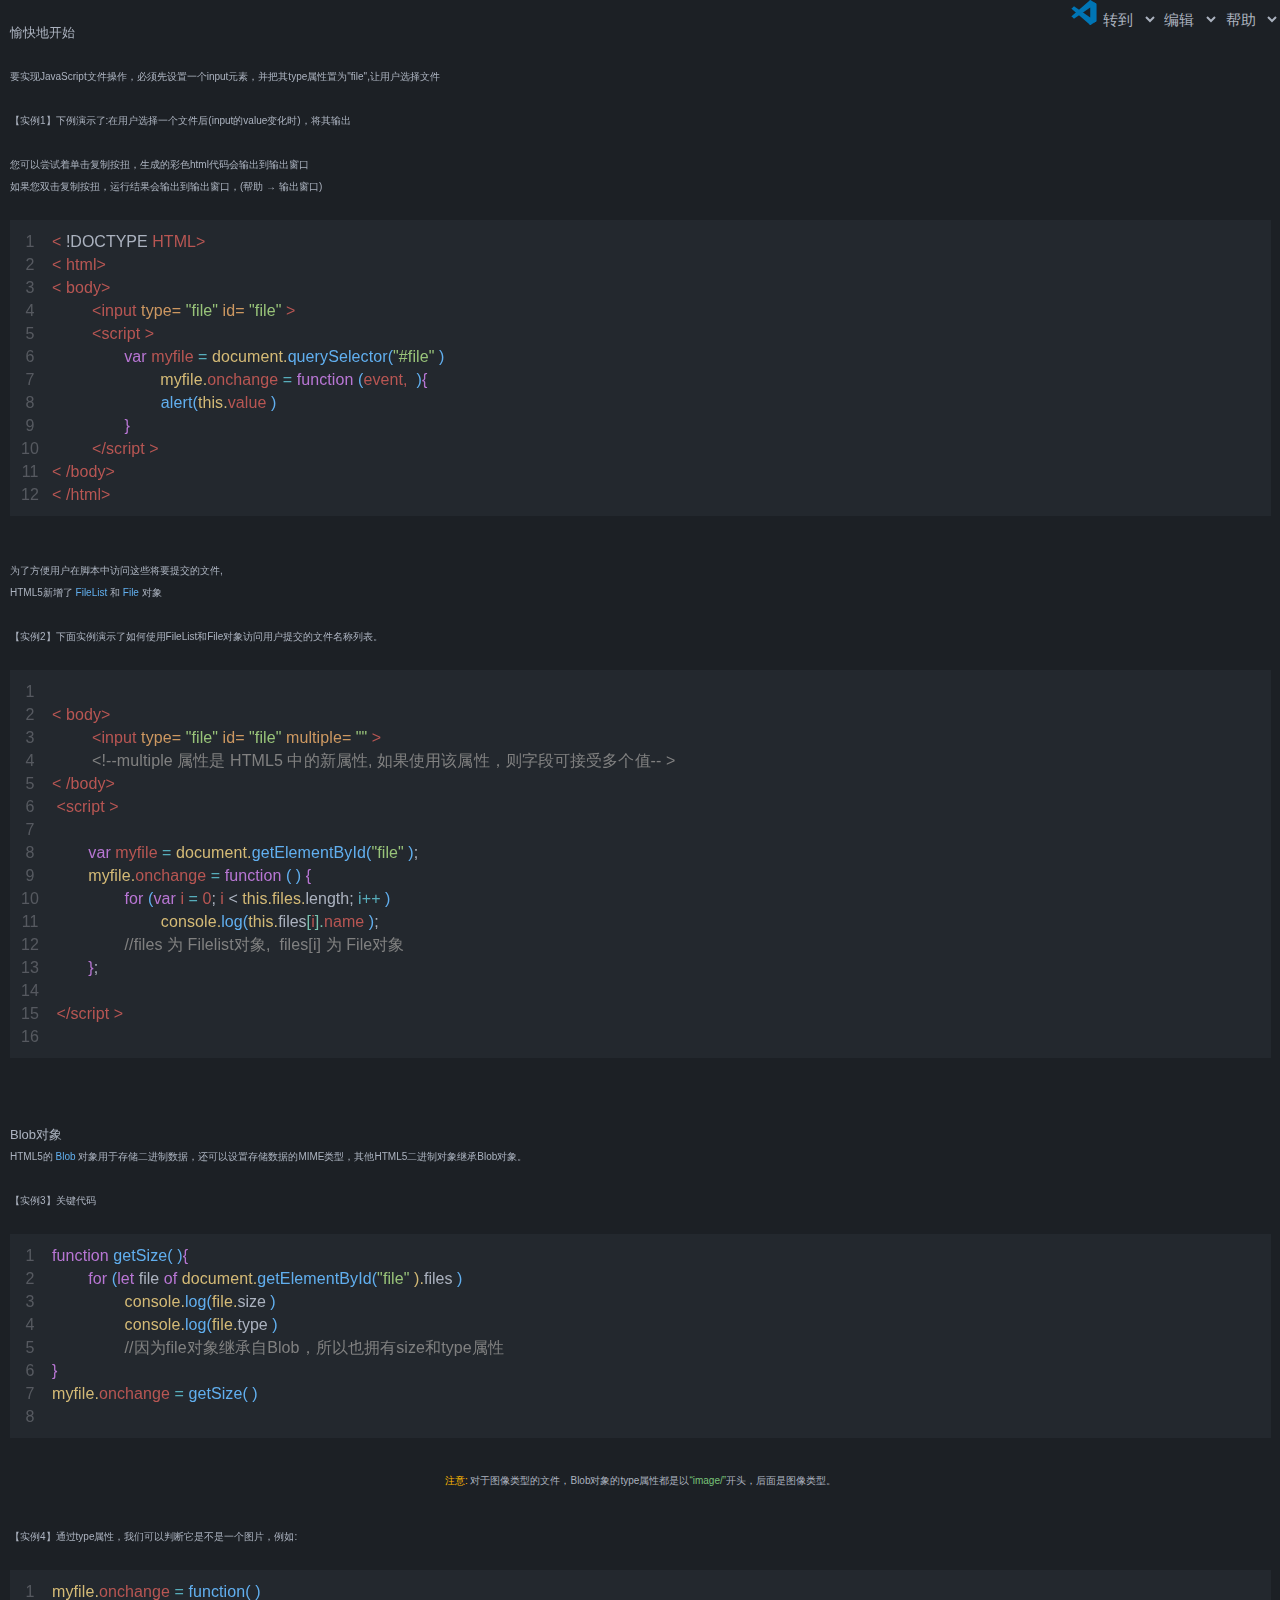
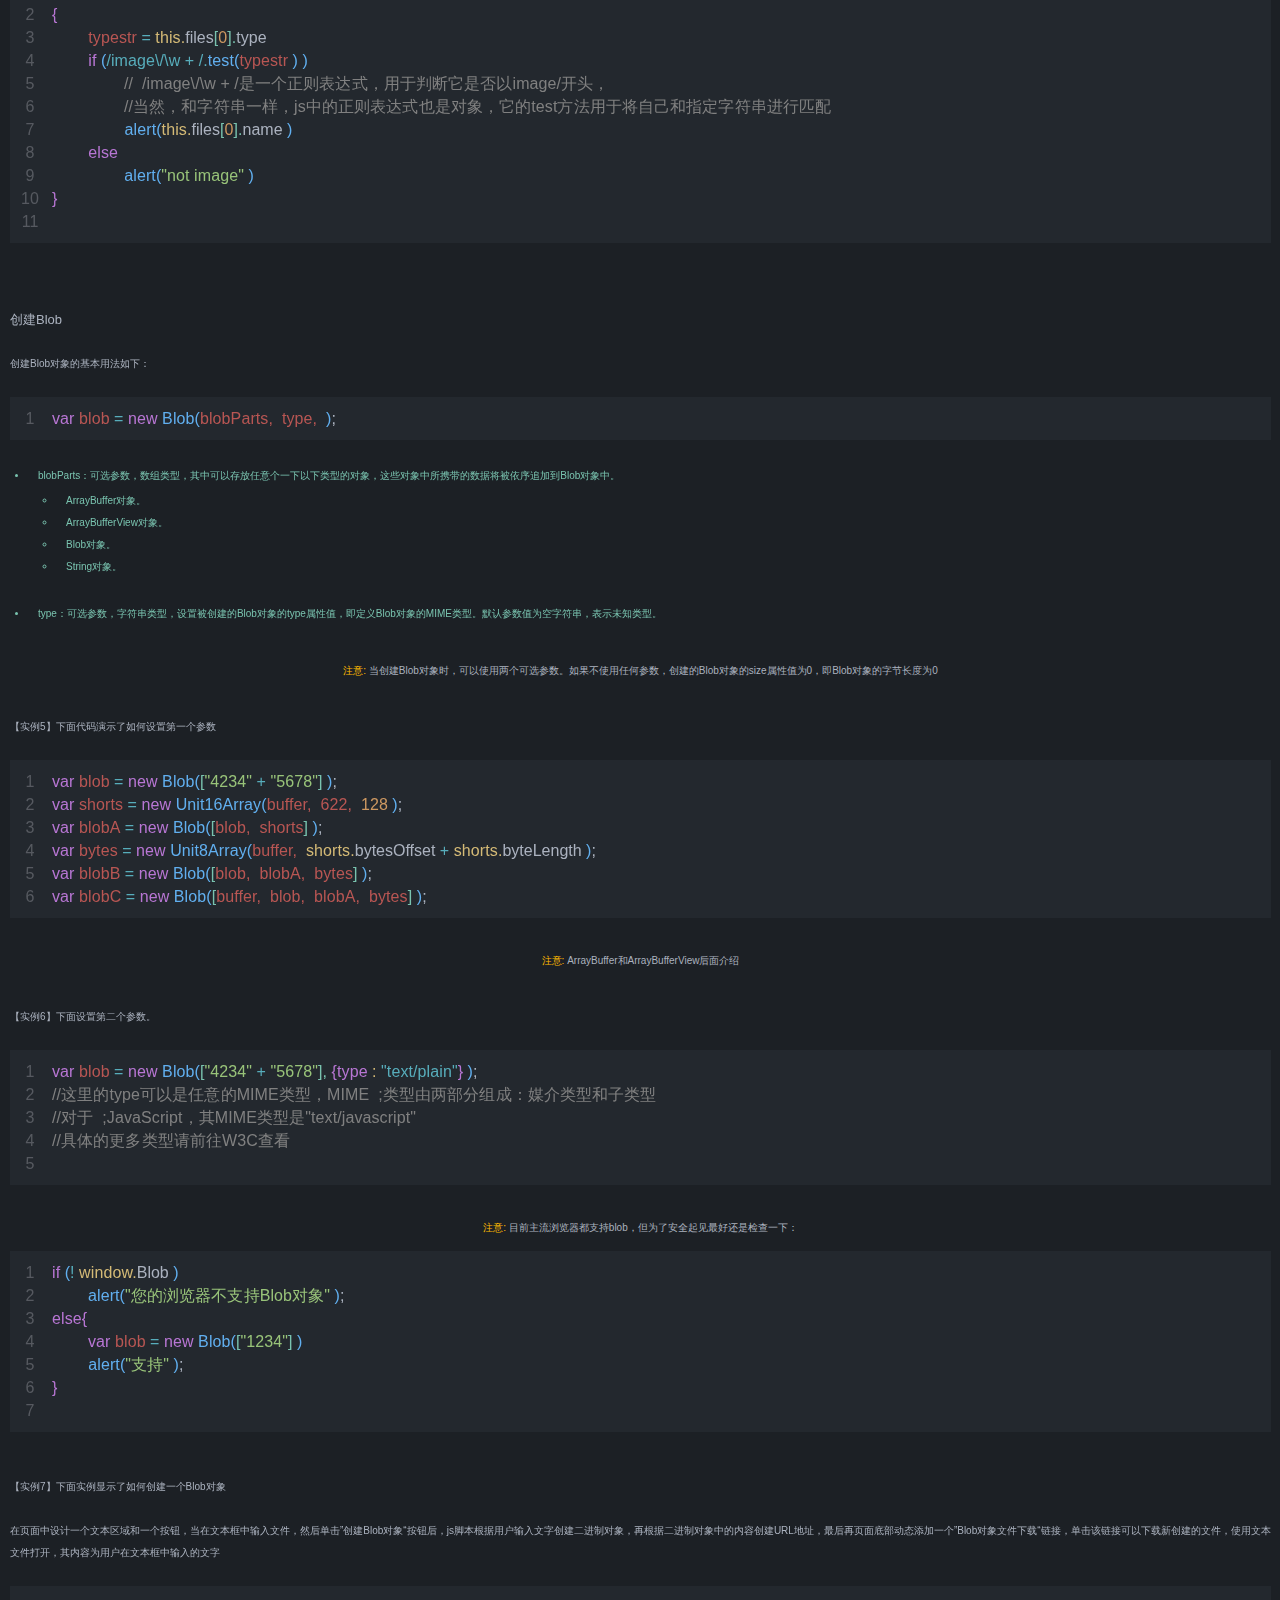
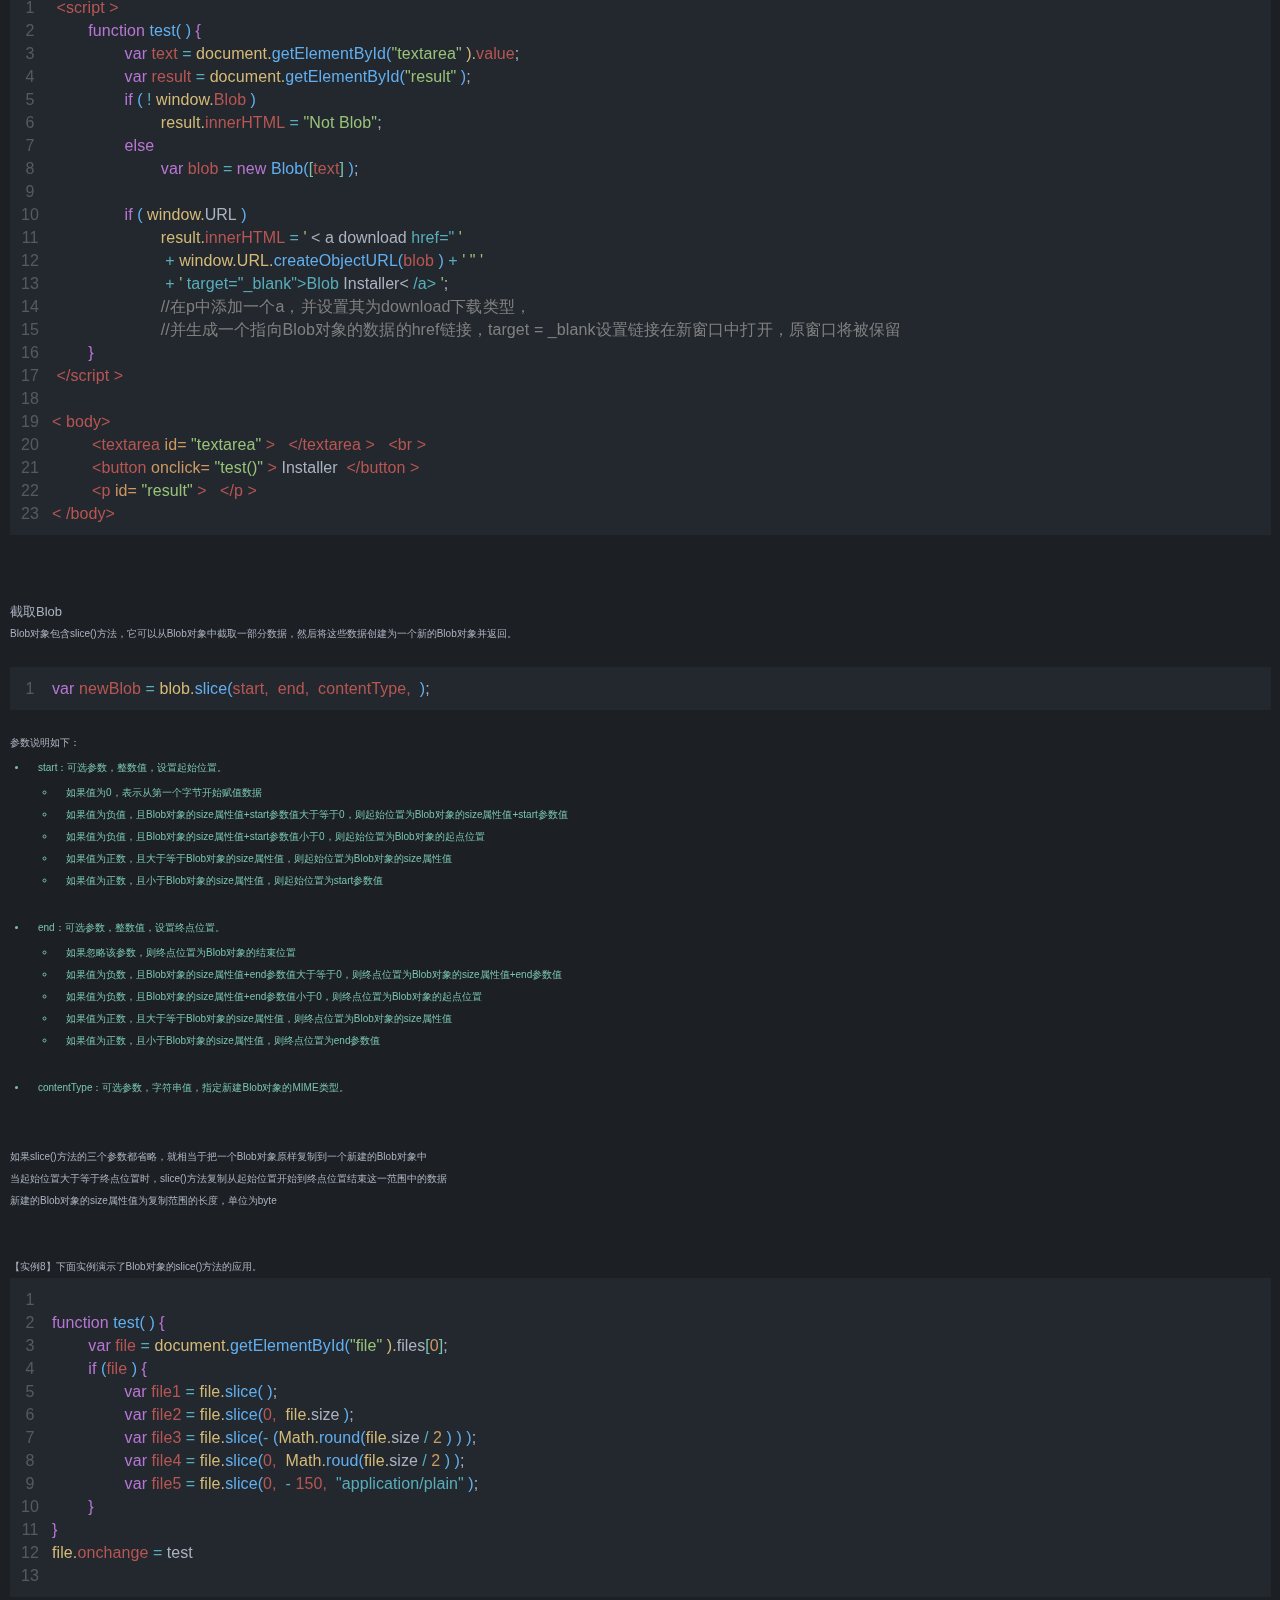
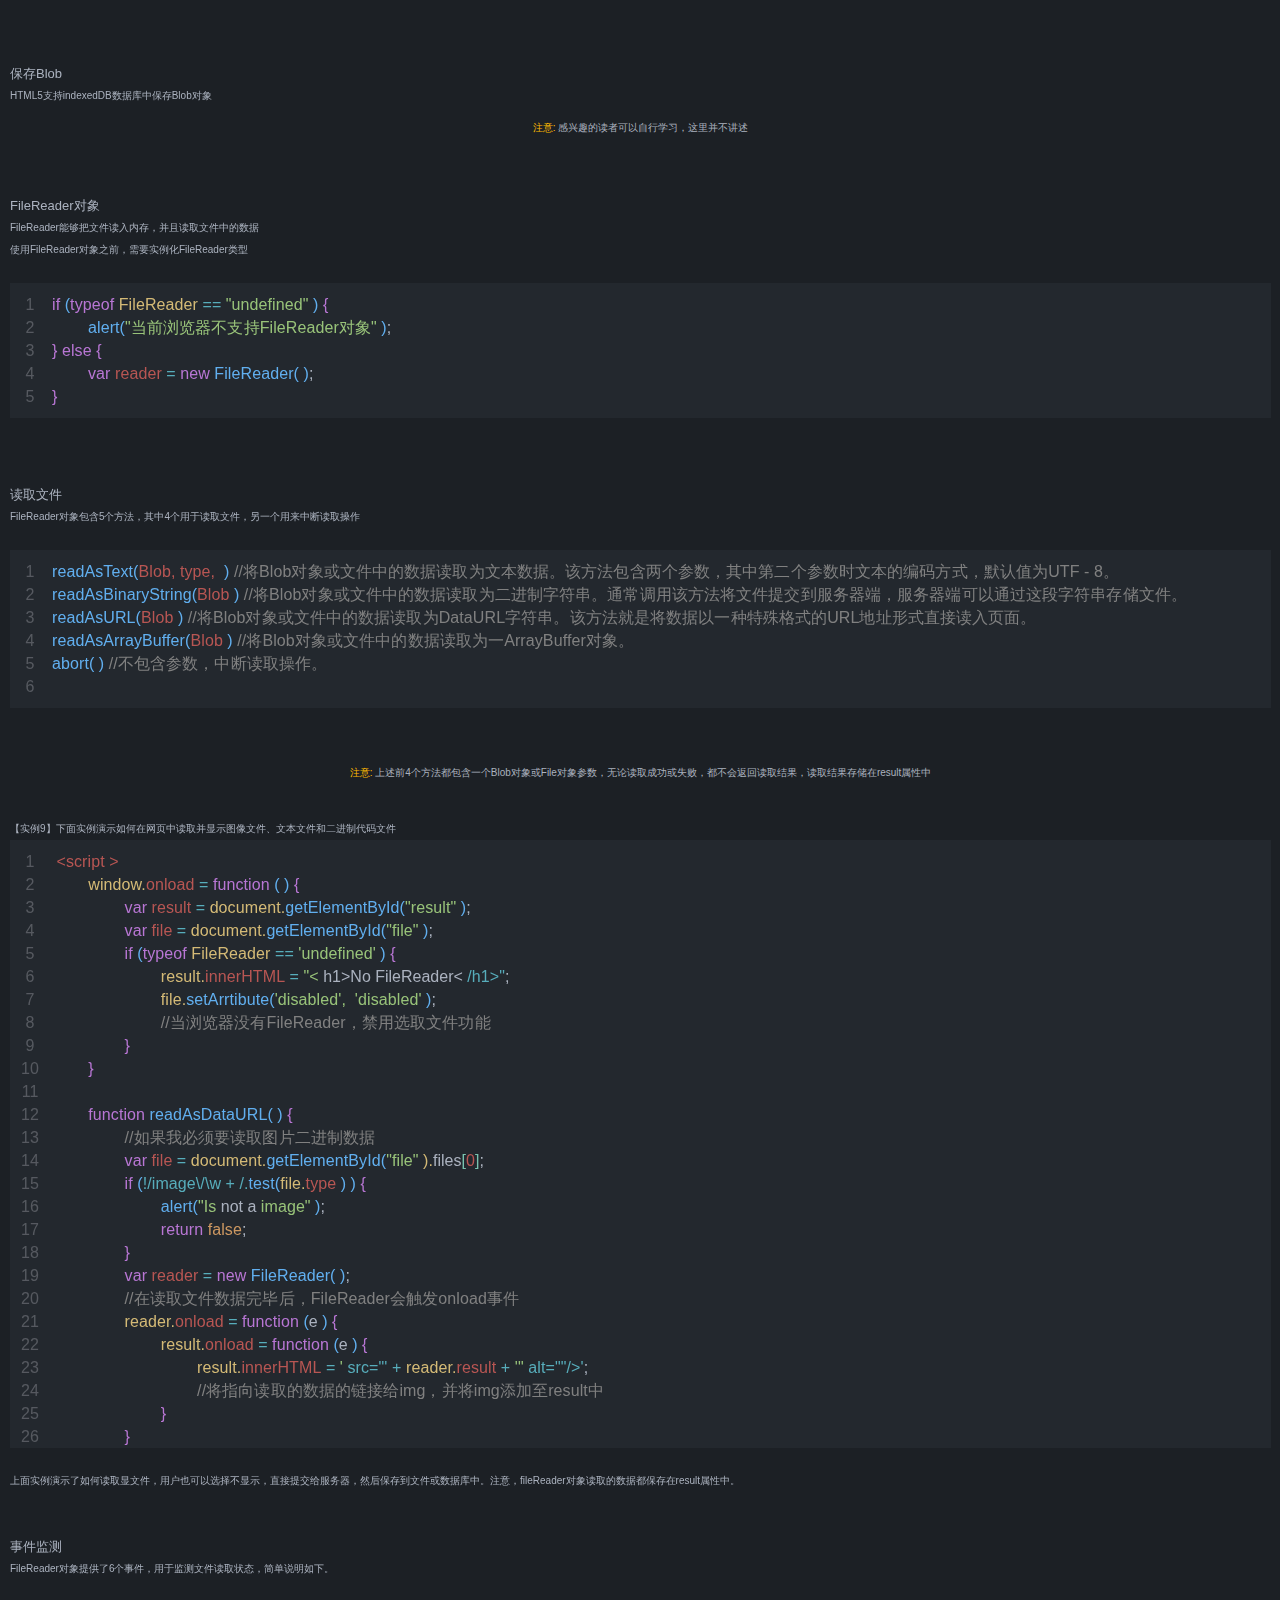
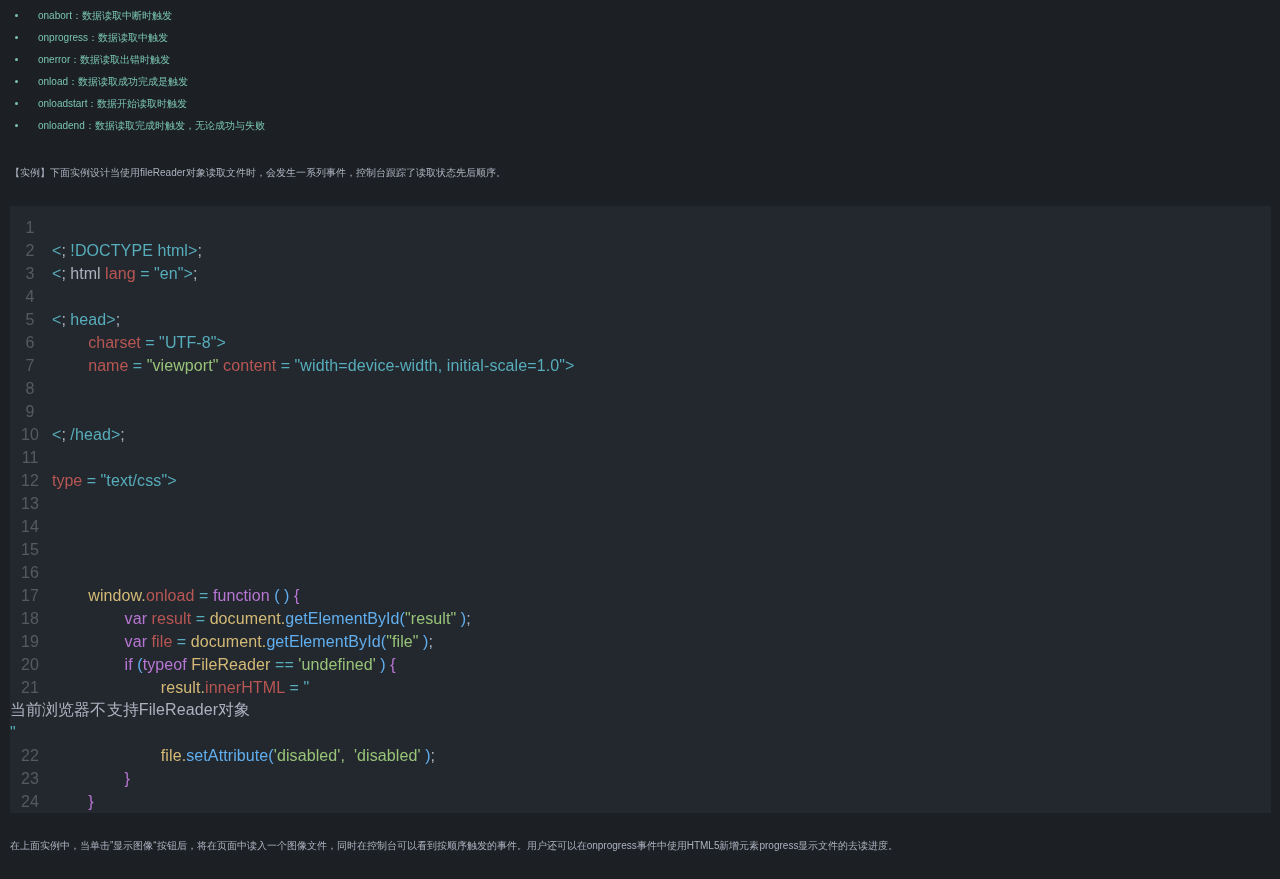
==== commit 0a59361c: "modified:   CSS/index.css 	modified:   JavaScript/color.js 	modified:   JavaScript/edit.js 	modified" ====
--- a/index.html
+++ b/index.html
@@ -43,7 +43,7 @@
 			<option>只写编辑器</option>
 			<option>选择语言</option>
 			<option>放入一个文件到编辑器</option>
-			<a download target="_blank" href="" id="edit_download"><option>将编辑器文本保存成文件</option></a>
+			<option>将编辑器文本保存成文件</option>
 		</select>
 		<select id="help">
 			<option>帮助</option>
@@ -56,6 +56,7 @@
 </div>
     <input id="file" type="file"> 
 	<div id="maind" ishover="0"></div>
+	<a download target="_blank" href="" id="editdownload">Install</a>
 	<div id="tab2">
 		<pre class='code' id="output">
 		</pre>
@@ -366,42 +367,49 @@
 <p class='note'> 上述前4个方法都包含一个Blob对象或File对象参数，无论读取成功或失败，都不会返回读取结果，读取结果存储在result属性中
 </p> <br/><br/> 【实例9】下面实例演示如何在网页中读取并显示图像文件、文本文件和二进制代码文件
 
-<div class='ther' truecode='No()'>
-<pre class='code broken' mark='html,0,1;js,1,41;html,41,51'>
+<div class='ther' truecode='indexSeven()'>
+<pre class='code broken' mark='html,0,1;js,1,50;html,48,60'>
 <script>
 	window.onload = function () {
 		var result = document.getElementById("result");
 		var file = document.getElementById("file");
 		if (typeof FileReader == 'undefined') {
-			result.innerHTML = "< h1> < /h1>";
+			result.innerHTML = "< h1>No FileReader< /h1>";
 			file.setArrtibute('disabled', 'disabled');
-		}
-	}
-
-	function readAsDataURL() { 
+			//当浏览器没有FileReader，禁用选取文件功能
+		}
+	}
+
+	function readAsDataURL() {
+		//如果我必须要读取图片二进制数据
 		var file = document.getElementById("file").files[0];
 		if (!/image\/\w+/.test(file.type)) {
-			alert("??????????");
+			alert("Is not a image");
 			return false;
 		}
 		var reader = new FileReader();
+		//在读取文件数据完毕后，FileReader会触发onload事件
 		reader.onload = function (e) {
 			result.onload = function (e) {
-				result.innerHTML = '<img src="' + this.result + '" alt=""/>';
+				result.innerHTML = '<img src="' + reader.result + '" alt=""/>';
+				//将指向读取的数据的链接给img，并将img添加至result中
 			}
 		}
 	}
 
 	function readAsBinaryString() {
+		//如果我只要读取二进制数据，而不管是文字的ASCII码还是数据块
 		var file = document.getElementById("file").flies[0];
 		var reader = new FileReader();
 		reader.readAsBinaryString(file);
 		reader.onload = function (f) {
 			result.innerHTML = this.result;
+			//此时将数据直接插入即可
 		}
 	}
 
 	function readAsText() { 
+		//		如果我要将读取的二进制数据转换成指定编码的文本的二进制数据
 		var file = document.getElementById("file").files[0];
 		var reader = new FileReader();
 		reader.readAsText(file);
@@ -413,9 +421,11 @@
 
 < body>
 	<input type="file" id="file">
-	<input type="button" onclick="readAsDataURL();" value="????">
-	<input type="button" onclick="readAsBinaryString();" value="???????">
-	<input type="button" onclick="readAsText();" value="??????">
+	
+	
+	<input type="button" onclick="readAsDataURL();" value="读取图像">
+	<input type="button" onclick="readAsBinaryString();" value="读取二进制数据">
+	<input type="button" onclick="readAsText();" value="读取文本">
 	<div id="result" name="result"> </div>
 < /body>
 
--- a/CSS/index.css
+++ b/CSS/index.css
@@ -46,6 +46,7 @@
 	width: 100%;
 	height: 100%;
 	line-height: 22px;
+	
 }
 #main,#tab3{
     padding-left: 10px;
@@ -76,10 +77,12 @@
    padding-left: 40px;
    filter: brightness(0);
    caret-color: rgb(0, 208, 255);
+  
 }
 #output{
 	height: 2000%;
 	width: 100%;
+	
 }
 
 q{
@@ -134,7 +137,7 @@
 	overflow: auto;
 	padding-top: 10px;
 	padding-bottom: 10px;
-	max-height: 70vh;
+	max-height: 65.3vh;
 	counter-reset: mycount 0;
 }
 
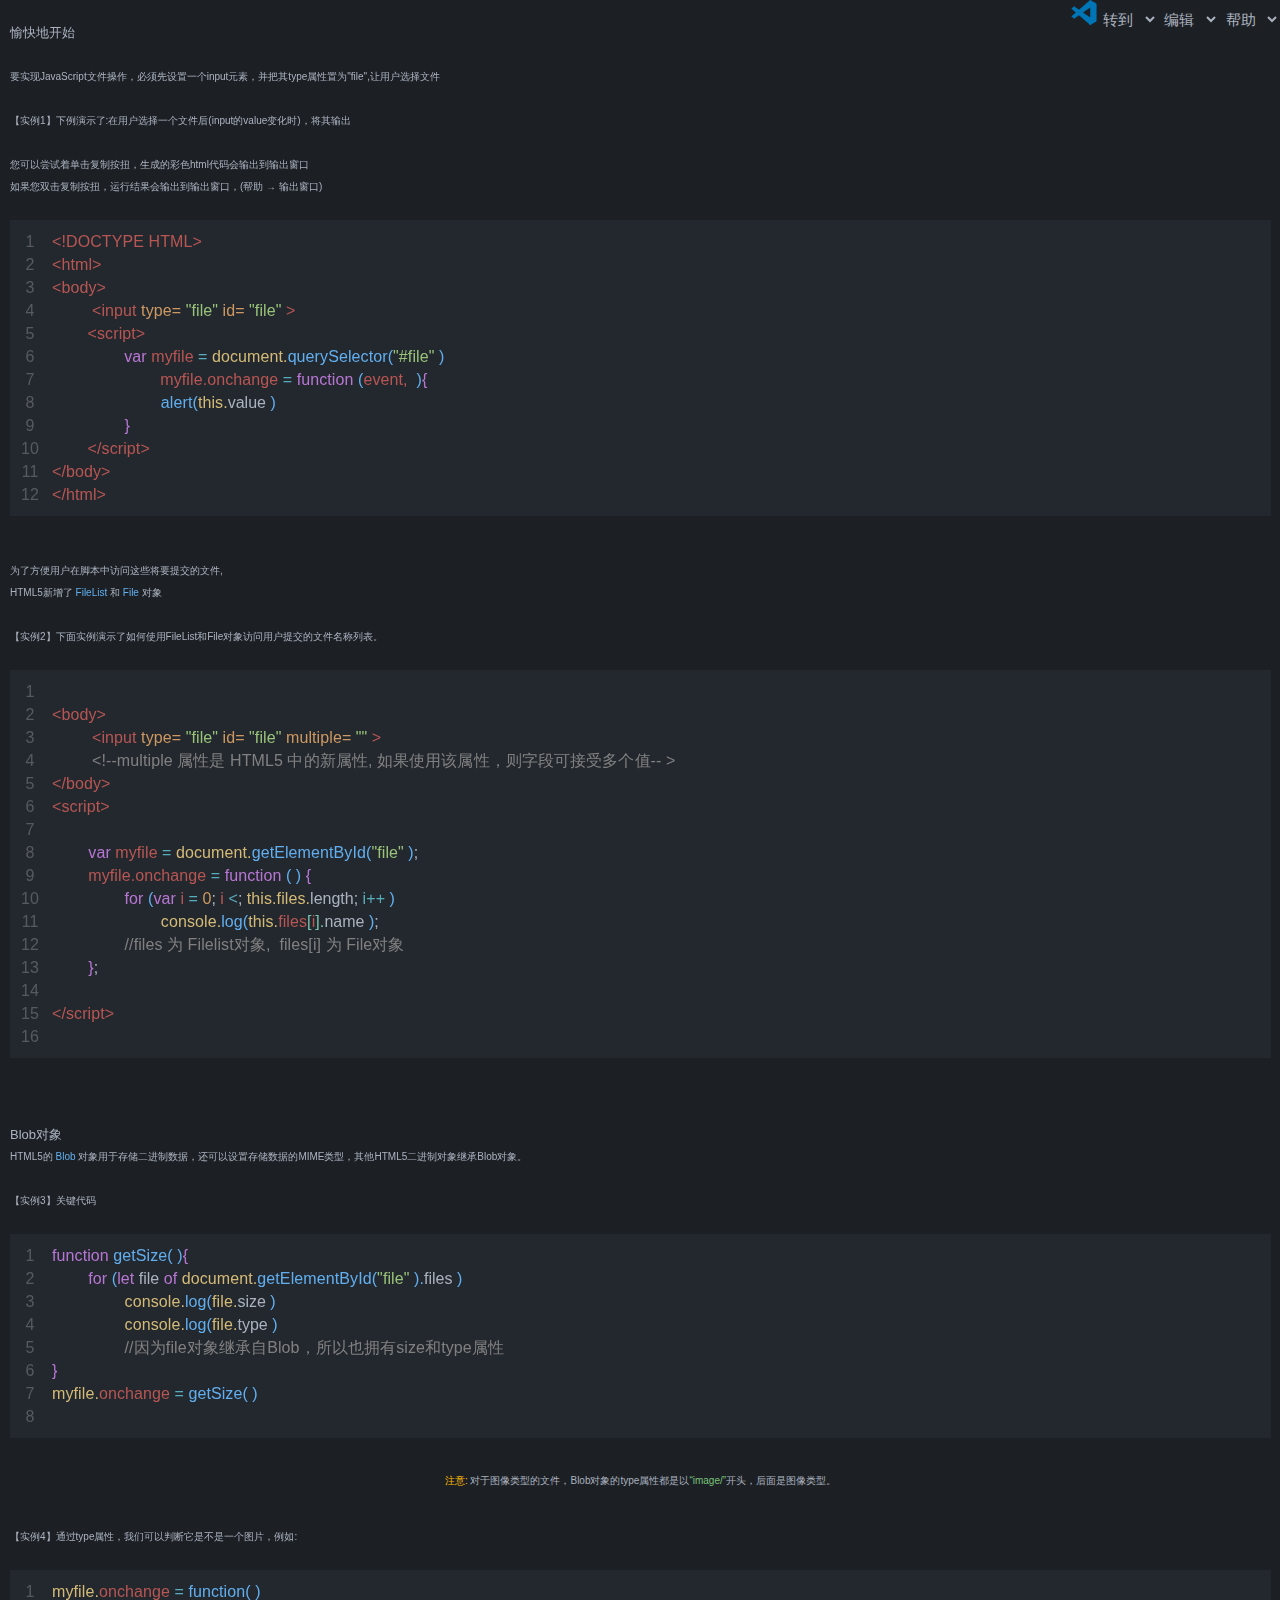
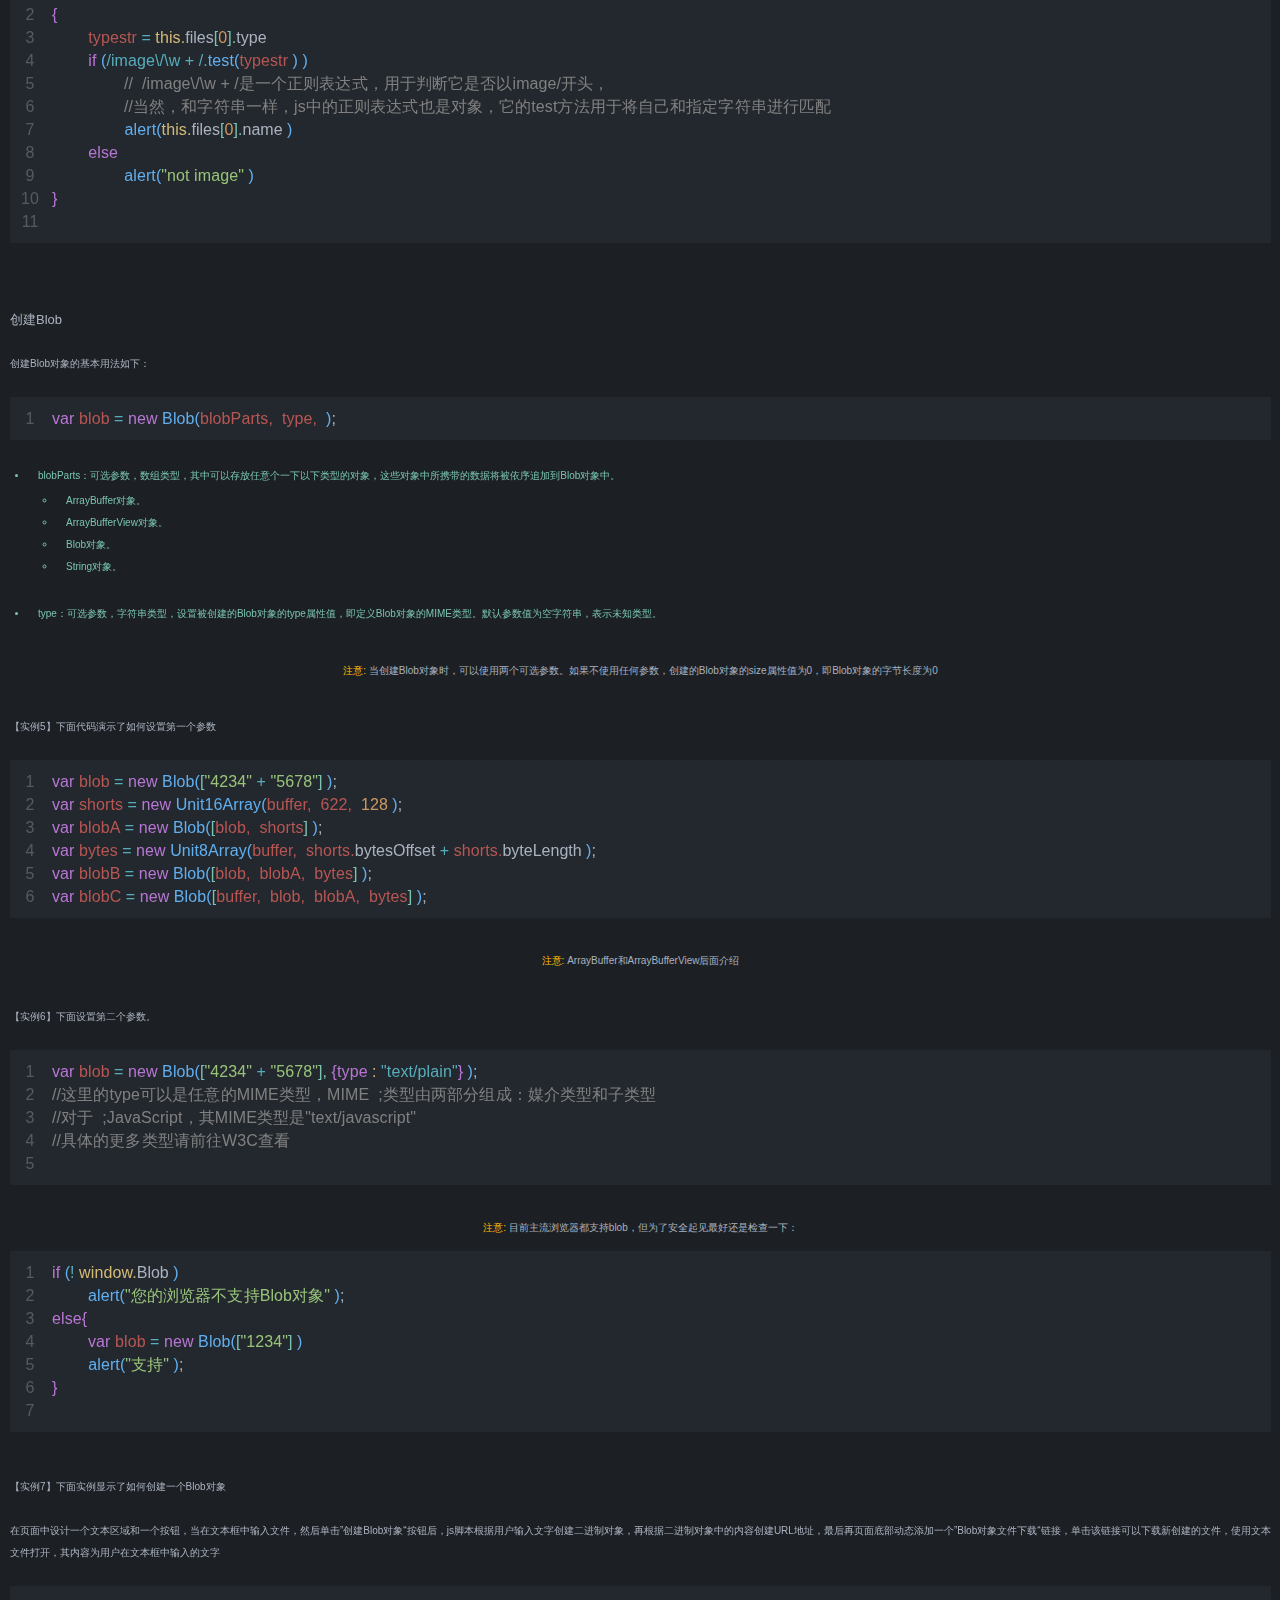
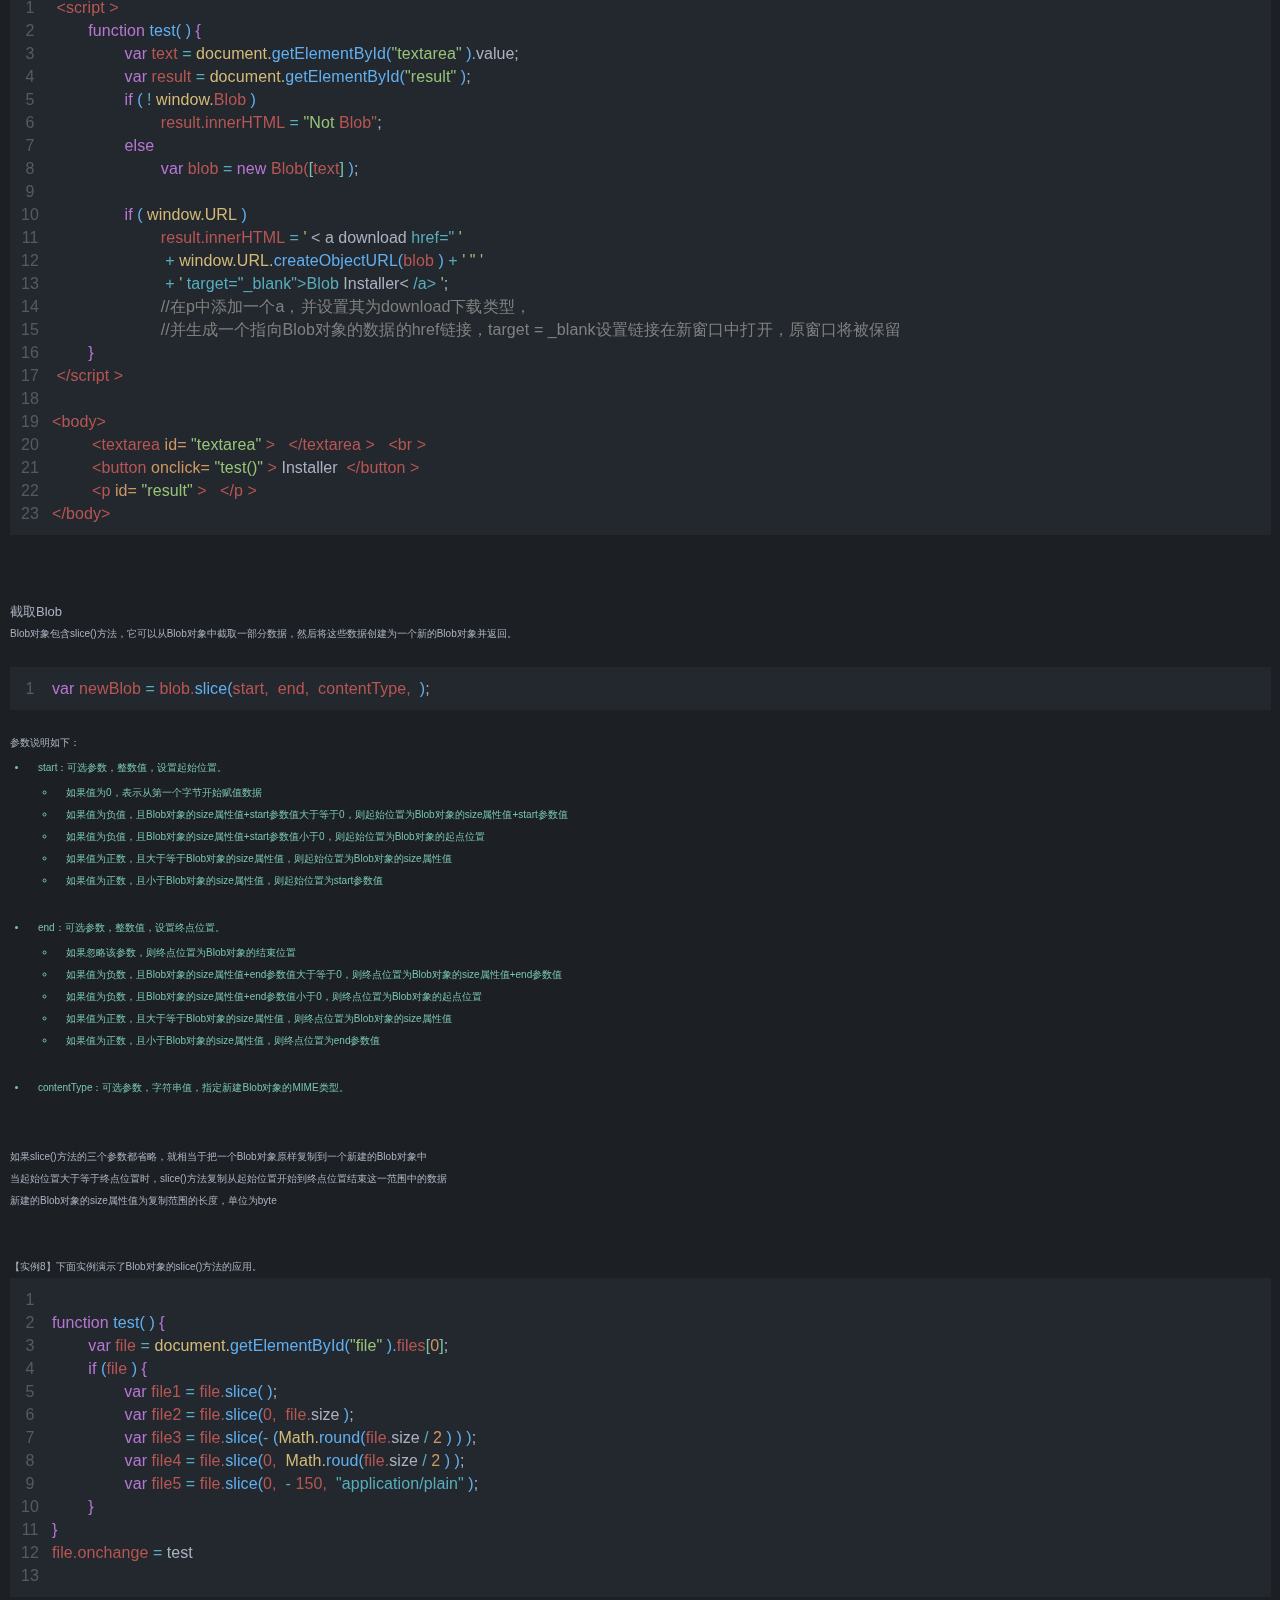
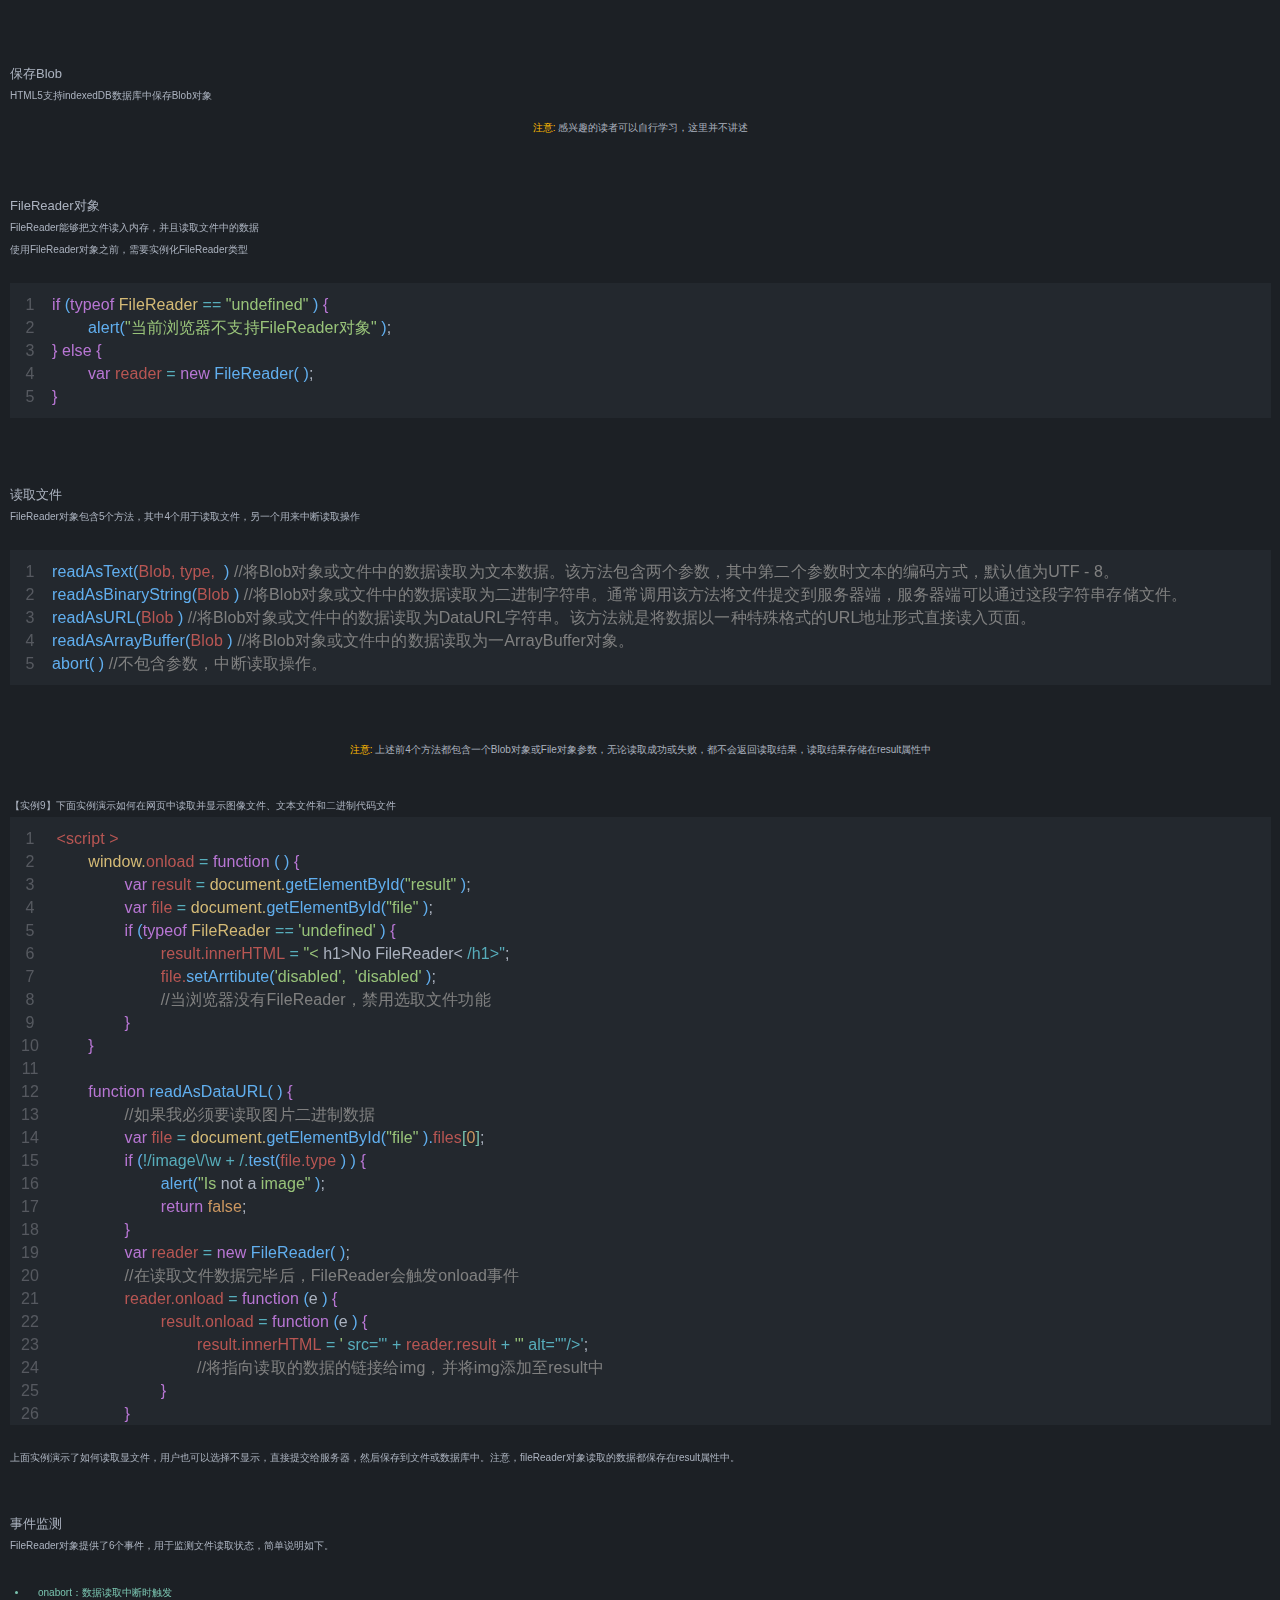
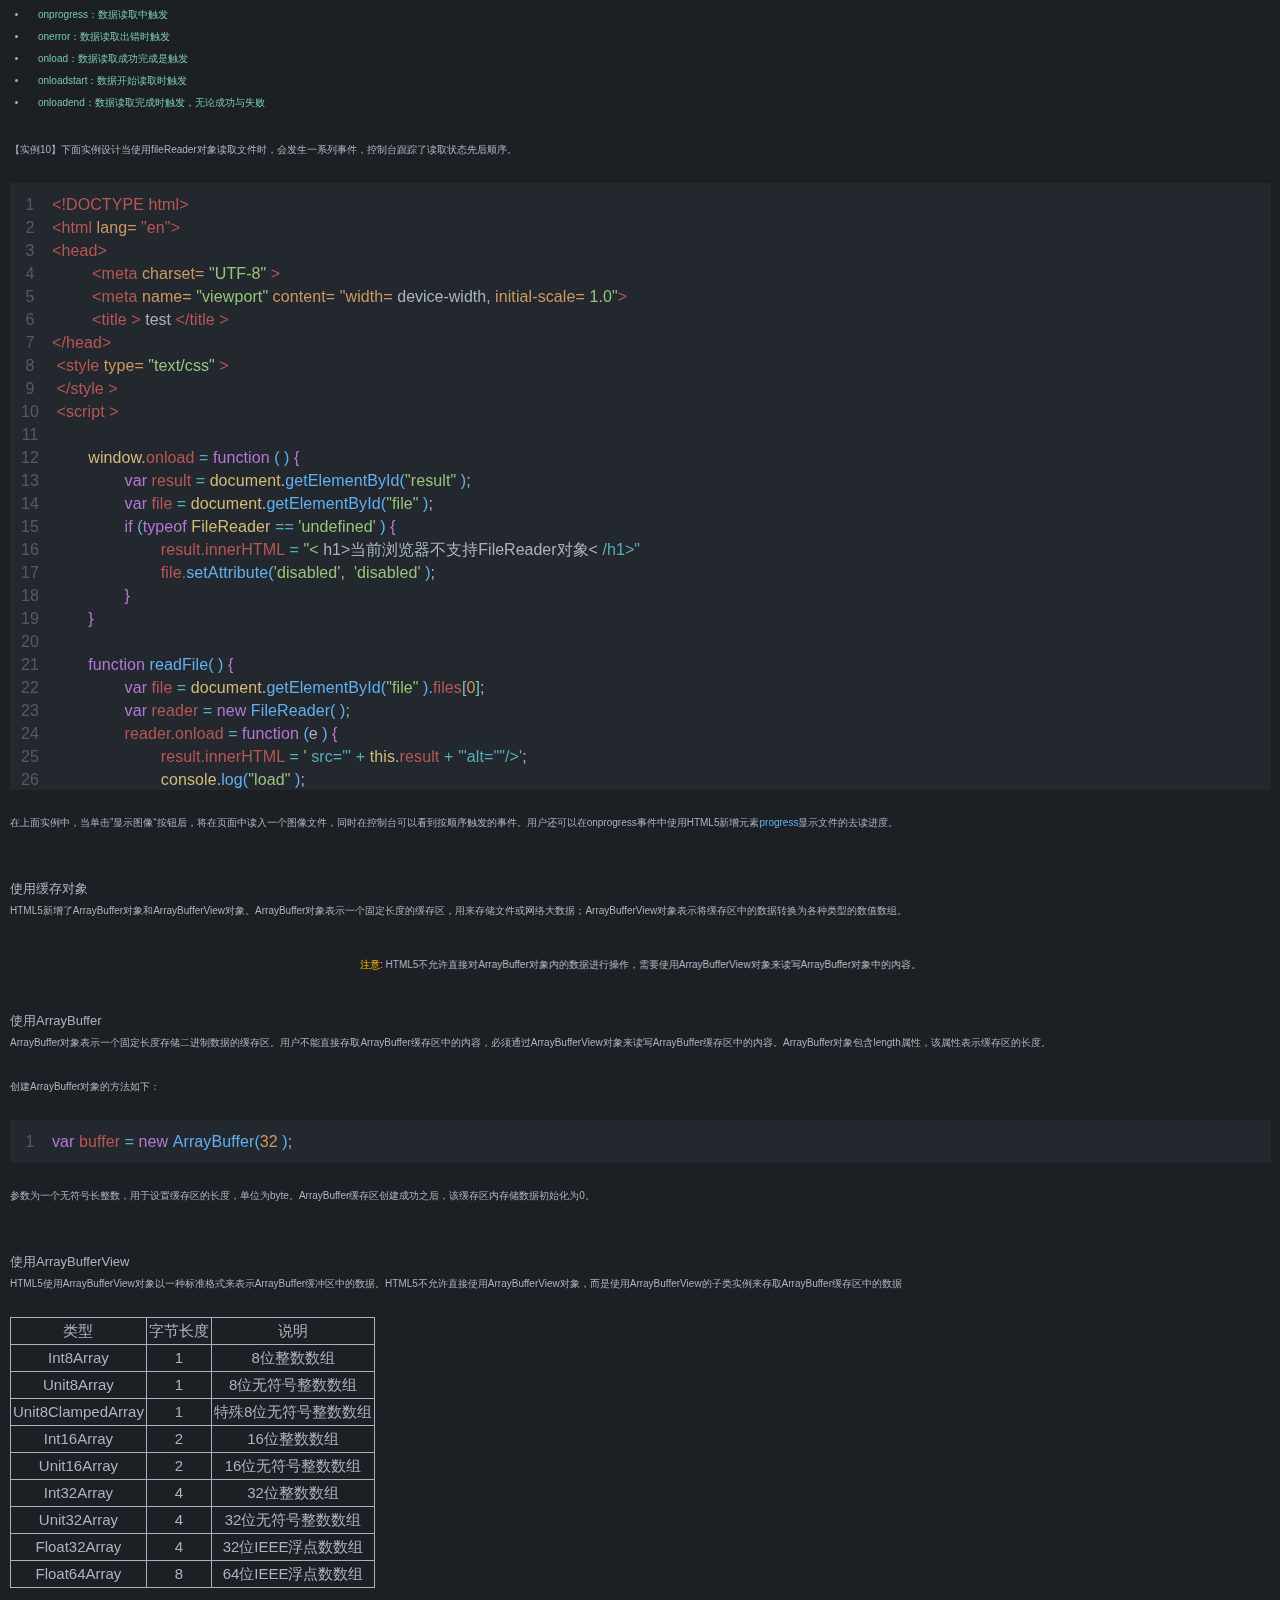
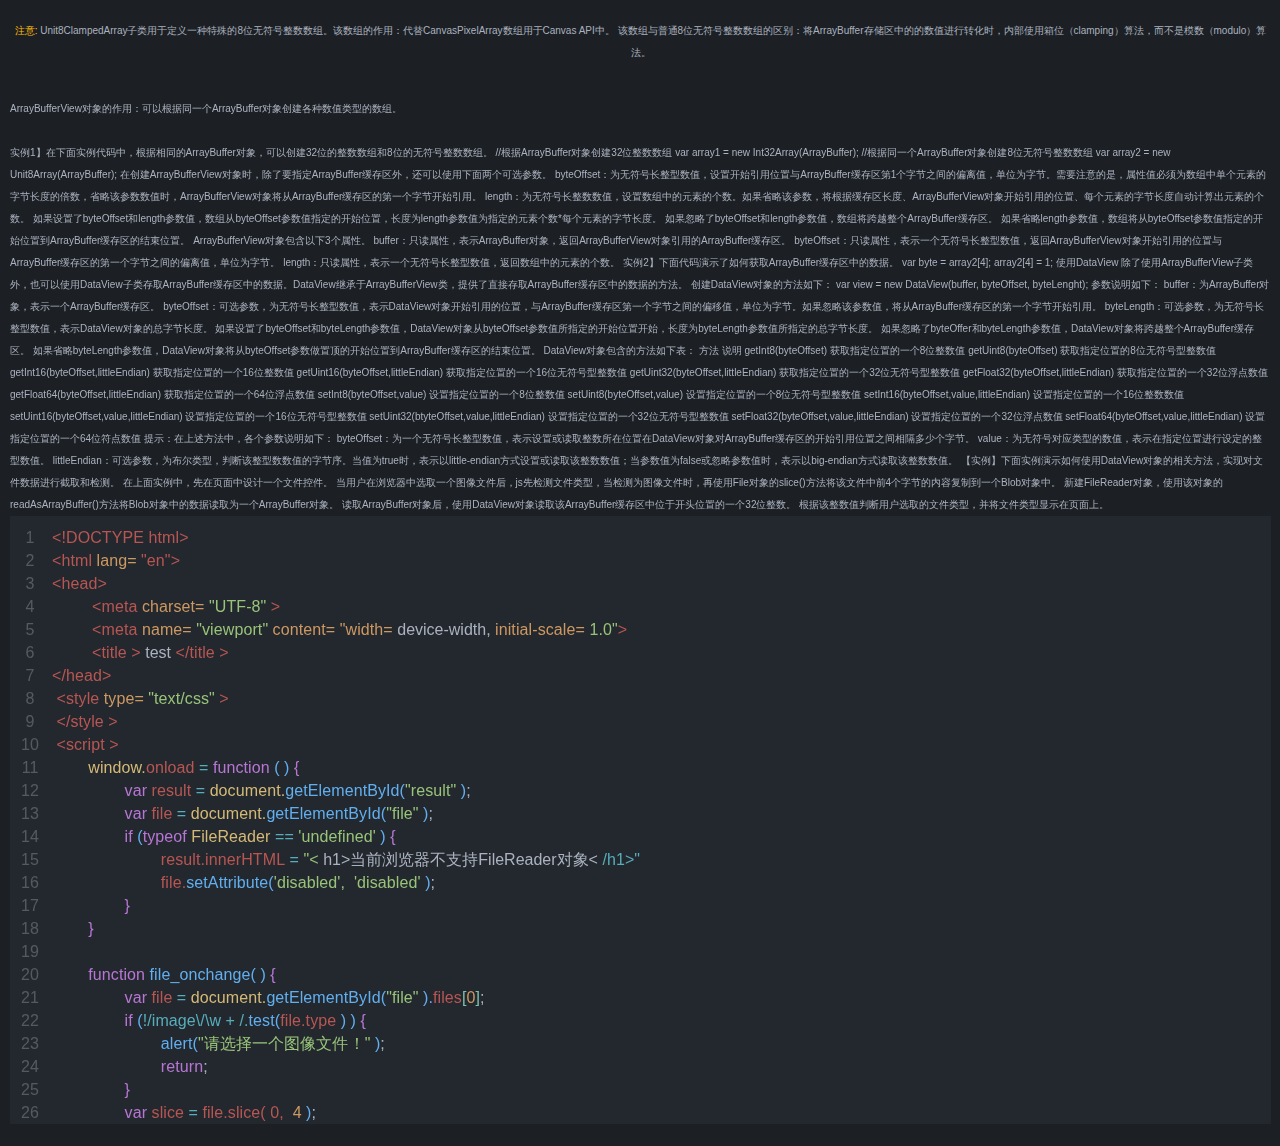
==== commit 2215ce93: "modified:   CSS/index.css 	modified:   JavaScript/color.js 	modified:   JavaScript/edit.js 	modified" ====
--- a/index.html
+++ b/index.html
@@ -79,18 +79,18 @@
 </p>
 		<div class="ther" truecode="indexOne()">
 		<pre class="code broken" mark="html,0,5;js,5,9;html,9,12">
-< !DOCTYPE HTML>
-< html>
-< body>
+&lt;!DOCTYPE HTML>
+&lt;html>
+&lt;body>
 	<input type="file" id="file">
-	<script>
+	&lt;script>
 	    var myfile=document.querySelector("#file")
 	        myfile.onchange=function (event,){
 			alert(this.value)
 		}
-	</script>
-< /body>
-< /html>
+	&lt;/script>
+&lt;/body>
+&lt;/html>
 		</pre>
 		</div >
 
@@ -109,11 +109,11 @@
 <div truecode="indexTwo()" class="ther">
 <pre class="code broken" mark="html,0,6;js,6,14;html,14,16" >
 
-< body>
+&lt;body>
 	<input type="file" id="file" multiple>
 	<!--multiple 属性是 HTML5 中的新属性, 如果使用该属性，则字段可接受多个值-->
-< /body>
-<script >
+&lt;/body>
+&lt;script>
 
 	var myfile = document.getElementById("file");
 	myfile.onchange = function () {
@@ -122,7 +122,7 @@
 		//files 为 Filelist对象, files[i] 为 File对象
 	};
 
-</script>
+&lt;/script>
 </pre>
 </div>
 
@@ -262,11 +262,11 @@
 	}
 </script>
 
-< body>
+&lt;body>
 	<textarea id="textarea"> </textarea> <br>
 	<button onclick="test()">Installer </button>
 	<p id="result"> </p>
-< /body>
+&lt;/body>
 </pre>
 </div>
 <br><br>
@@ -359,8 +359,7 @@
 readAsBinaryString(Blob) //将Blob对象或文件中的数据读取为二进制字符串。通常调用该方法将文件提交到服务器端，服务器端可以通过这段字符串存储文件。
 readAsURL(Blob) //将Blob对象或文件中的数据读取为DataURL字符串。该方法就是将数据以一种特殊格式的URL地址形式直接读入页面。
 readAsArrayBuffer(Blob) //将Blob对象或文件中的数据读取为一ArrayBuffer对象。
-abort() //不包含参数，中断读取操作。
-</pre>
+abort() //不包含参数，中断读取操作。</pre>
 </div>
 <br/>
 
@@ -419,7 +418,7 @@
 	}
 </script>
 
-< body>
+&lt;body>
 	<input type="file" id="file">
 	
 	
@@ -427,7 +426,7 @@
 	<input type="button" onclick="readAsBinaryString();" value="读取二进制数据">
 	<input type="button" onclick="readAsText();" value="读取文本">
 	<div id="result" name="result"> </div>
-< /body>
+&lt;/body>
 
 	
 </pre></div>
@@ -448,31 +447,26 @@
 	<li>onloadend：数据读取完成时触发，无论成功与失败</li>
 </ul>
 <br/>
-【实例】下面实例设计当使用fileReader对象读取文件时，会发生一系列事件，控制台跟踪了读取状态先后顺序。
-<br/><br/>
-<div class='ther' truecode='No()'>
-<pre class='code code_js' mark=''>
-
-< !DOCTYPE html>
-< html lang="en">
-
-< head>
+【实例10】下面实例设计当使用fileReader对象读取文件时，会发生一系列事件，控制台跟踪了读取状态先后顺序。
+<br/><br/>
+<div class='ther' truecode='indexEight()'>
+<pre class='code broken' mark='html,0,11;js,11,44;html,44,52;'>
+&lt;!DOCTYPE html>
+&lt;html lang="en">
+&lt;head>
 	<meta charset="UTF-8">
 	<meta name="viewport" content="width=device-width, initial-scale=1.0">
 	<title>test</title>
-
-< /head>
-
+&lt;/head>
 <style type="text/css">
-
 </style>
-
 <script>
+
 	window.onload = function () {
 		var result = document.getElementById("result");
 		var file = document.getElementById("file");
 		if (typeof FileReader == 'undefined') {
-			result.innerHTML = "<h1>当前浏览器不支持FileReader对象</h1>"
+			result.innerHTML = "< h1>当前浏览器不支持FileReader对象< /h1>"
 			file.setAttribute('disabled', 'disabled');
 		}
 	}
@@ -503,21 +497,212 @@
 	}
 </script>
 
-< body>
+&lt;body>
 	<input type="file" id="file">
 	<input type="button" value="显示图像" onclick="readFile()">
 	<div name="result" id="result"></div>
-
-< /body>
-
-
-< /html>
+&lt;/body>
+&lt;/html>
 </pre>
 </div>
-在上面实例中，当单击”显示图像“按钮后，将在页面中读入一个图像文件，同时在控制台可以看到按顺序触发的事件。用户还可以在onprogress事件中使用HTML5新增元素progress显示文件的去读进度。
-
-<br/><br/>
-
+在上面实例中，当单击”显示图像“按钮后，将在页面中读入一个图像文件，同时在控制台可以看到按顺序触发的事件。用户还可以在onprogress事件中使用HTML5新增元素<a class="T" mytext="<a>< progress ></a><br> 元素表示任务的进度。
+<br><br>
+<li>labels	返回进度条的标记列表（如有）</li>
+<li>max	  设置或返回进度条的最终值</li>
+<li>position	返回进度条的当前位置</li>
+<li>value	设置或返回进度条的当前值</li>
+">progress</a>显示文件的去读进度。
+
+<br/><br/><br>
+
+<h1 class='title'> 使用缓存对象</h1>
+HTML5新增了ArrayBuffer对象和ArrayBufferView对象。ArrayBuffer对象表示一个固定长度的缓存区，用来存储文件或网络大数据；ArrayBufferView对象表示将缓存区中的数据转换为各种类型的数值数组。
+<br><br>
+<p class='note'>
+HTML5不允许直接对ArrayBuffer对象内的数据进行操作，需要使用ArrayBufferView对象来读写ArrayBuffer对象中的内容。
+</p>
+<br/><br/>
+<h1 class='title'>
+使用ArrayBuffer</h1>
+
+ArrayBuffer对象表示一个固定长度存储二进制数据的缓存区。用户不能直接存取ArrayBuffer缓存区中的内容，必须通过ArrayBufferView对象来读写ArrayBuffer缓存区中的内容。ArrayBuffer对象包含length属性，该属性表示缓存区的长度。
+<br/><br/>
+创建ArrayBuffer对象的方法如下：<br><br>
+<div class='ther' truecode='No()'>
+<pre class='code code_js' mark=''>
+var buffer = new ArrayBuffer(32);</pre>
+</div>
+参数为一个无符号长整数，用于设置缓存区的长度，单位为byte。ArrayBuffer缓存区创建成功之后，该缓存区内存储数据初始化为0。
+<br/><br/><br>
+<h1 class='title'>使用ArrayBufferView</h1>
+
+HTML5使用ArrayBufferView对象以一种标准格式来表示ArrayBuffer缓冲区中的数据。HTML5不允许直接使用ArrayBufferView对象，而是使用ArrayBufferView的子类实例来存取ArrayBuffer缓存区中的数据
+<br><br>
+
+<table>
+	<tr><th>类型</th> <th>字节长度</th> <th>说明</th></tr>
+	<tr><td>Int8Array        </td> <td>1</td><td>8位整数数组          </td></tr>
+	<tr><td>Unit8Array       </td> <td>1</td><td>8位无符号整数数组    </td></tr>
+	<tr><td>Unit8ClampedArray</td> <td>1</td><td>特殊8位无符号整数数组</td></tr>
+	<tr><td>Int16Array       </td> <td>2</td><td>16位整数数组         </td></tr>
+	<tr><td>Unit16Array      </td> <td>2</td><td>16位无符号整数数组   </td></tr>
+	<tr><td>Int32Array       </td> <td>4</td><td>32位整数数组         </td></tr>
+	<tr><td>Unit32Array      </td> <td>4</td><td>32位无符号整数数组   </td></tr>
+	<tr><td>Float32Array     </td> <td>4</td><td>32位IEEE浮点数数组   </td></tr>
+	<tr><td>Float64Array     </td> <td>8</td><td>64位IEEE浮点数数组   </td></tr>
+</table>
+<br>
+<p class='note'>
+Unit8ClampedArray子类用于定义一种特殊的8位无符号整数数组。该数组的作用：代替CanvasPixelArray数组用于Canvas API中。
+该数组与普通8位无符号整数数组的区别：将ArrayBuffer存储区中的的数值进行转化时，内部使用箱位（clamping）算法，而不是模数（modulo）算法。
+</p>
+<br><br>
+
+ArrayBufferView对象的作用：可以根据同一个ArrayBuffer对象创建各种数值类型的数组。
+<br/><br/>
+
+
+实例1】在下面实例代码中，根据相同的ArrayBuffer对象，可以创建32位的整数数组和8位的无符号整数数组。
+//根据ArrayBuffer对象创建32位整数数组
+var array1 = new Int32Array(ArrayBuffer);
+//根据同一个ArrayBuffer对象创建8位无符号整数数组
+var array2 = new Unit8Array(ArrayBuffer);
+
+在创建ArrayBufferView对象时，除了要指定ArrayBuffer缓存区外，还可以使用下面两个可选参数。
+
+byteOffset：为无符号长整型数值，设置开始引用位置与ArrayBuffer缓存区第1个字节之间的偏离值，单位为字节。需要注意的是，属性值必须为数组中单个元素的字节长度的倍数，省略该参数数值时，ArrayBufferView对象将从ArrayBuffer缓存区的第一个字节开始引用。
+length：为无符号长整数数值，设置数组中的元素的个数。如果省略该参数，将根据缓存区长度、ArrayBufferView对象开始引用的位置、每个元素的字节长度自动计算出元素的个数。
+
+如果设置了byteOffset和length参数值，数组从byteOffset参数值指定的开始位置，长度为length参数值为指定的元素个数*每个元素的字节长度。
+
+如果忽略了byteOffset和length参数值，数组将跨越整个ArrayBuffer缓存区。
+
+如果省略length参数值，数组将从byteOffset参数值指定的开始位置到ArrayBuffer缓存区的结束位置。
+
+ArrayBufferView对象包含以下3个属性。
+
+buffer：只读属性，表示ArrayBuffer对象，返回ArrayBufferView对象引用的ArrayBuffer缓存区。
+
+byteOffset：只读属性，表示一个无符号长整型数值，返回ArrayBufferView对象开始引用的位置与ArrayBuffer缓存区的第一个字节之间的偏离值，单位为字节。
+
+length：只读属性，表示一个无符号长整型数值，返回数组中的元素的个数。
+
+
+实例2】下面代码演示了如何获取ArrayBuffer缓存区中的数据。
+
+var byte = array2[4];
+array2[4] = 1;
+
+使用DataView
+除了使用ArrayBufferView子类外，也可以使用DataView子类存取ArrayBuffer缓存区中的数据。DataView继承于ArrayBufferView类，提供了直接存取ArrayBuffer缓存区中的数据的方法。
+
+创建DataView对象的方法如下：
+var view = new DataView(buffer, byteOffset, byteLenght);
+
+参数说明如下：
+
+buffer：为ArrayBuffer对象，表示一个ArrayBuffer缓存区。
+byteOffset：可选参数，为无符号长整型数值，表示DataView对象开始引用的位置，与ArrayBuffer缓存区第一个字节之间的偏移值，单位为字节。如果忽略该参数值，将从ArrayBuffer缓存区的第一个字节开始引用。
+byteLength：可选参数，为无符号长整型数值，表示DataView对象的总字节长度。
+
+
+如果设置了byteOffset和byteLength参数值，DataView对象从byteOffset参数值所指定的开始位置开始，长度为byteLength参数值所指定的总字节长度。
+
+如果忽略了byteOffer和byteLength参数值，DataView对象将跨越整个ArrayBuffer缓存区。
+
+如果省略byteLength参数值，DataView对象将从byteOffset参数做置顶的开始位置到ArrayBuffer缓存区的结束位置。
+
+DataView对象包含的方法如下表：
+
+方法 说明
+getInt8(byteOffset) 获取指定位置的一个8位整数值
+getUint8(byteOffset) 获取指定位置的8位无符号型整数值
+getInt16(byteOffset,littleEndian) 获取指定位置的一个16位整数值
+getUint16(byteOffset,littleEndian) 获取指定位置的一个16位无符号型整数值
+getUint32(byteOffset,littleEndian) 获取指定位置的一个32位无符号型整数值
+getFloat32(byteOffset,littleEndian) 获取指定位置的一个32位浮点数值
+getFloat64(byteOffset,littleEndian) 获取指定位置的一个64位浮点数值
+setInt8(byteOffset,value) 设置指定位置的一个8位整数值
+setUint8(byteOffset,value) 设置指定位置的一个8位无符号型整数值
+setInt16(byteOffset,value,littleEndian) 设置指定位置的一个16位整数数值
+setUint16(byteOffset,value,littleEndian) 设置指定位置的一个16位无符号型整数值
+setUint32(btyteOffset,value,littleEndian) 设置指定位置的一个32位无符号型整数值
+setFloat32(byteOffset,value,littleEndian) 设置指定位置的一个32位浮点数值
+setFloat64(byteOffset,value,littleEndian) 设置指定位置的一个64位符点数值
+
+
+提示：在上述方法中，各个参数说明如下：
+byteOffset：为一个无符号长整型数值，表示设置或读取整数所在位置在DataView对象对ArrayBuffer缓存区的开始引用位置之间相隔多少个字节。
+value：为无符号对应类型的数值，表示在指定位置进行设定的整型数值。
+littleEndian：可选参数，为布尔类型，判断该整型数数值的字节序。当值为true时，表示以little-endian方式设置或读取该整数数值；当参数值为false或忽略参数值时，表示以big-endian方式读取该整数数值。
+【实例】下面实例演示如何使用DataView对象的相关方法，实现对文件数据进行截取和检测。
+
+在上面实例中，先在页面中设计一个文件控件。
+当用户在浏览器中选取一个图像文件后，js先检测文件类型，当检测为图像文件时，再使用File对象的slice()方法将该文件中前4个字节的内容复制到一个Blob对象中。
+新建FileReader对象，使用该对象的readAsArrayBuffer()方法将Blob对象中的数据读取为一个ArrayBuffer对象。
+读取ArrayBuffer对象后，使用DataView对象读取该ArrayBuffer缓存区中位于开头位置的一个32位整数。
+根据该整数值判断用户选取的文件类型，并将文件类型显示在页面上。
+
+<div class='ther' truecode='No()'>
+<pre class='code broken' mark='html,0,10;js,10,49;html,49,56;'>
+&lt;!DOCTYPE html>
+&lt;html lang="en">
+&lt;head>
+	<meta charset="UTF-8">
+	<meta name="viewport" content="width=device-width, initial-scale=1.0">
+	<title>test</title>
+&lt;/head>
+<style type="text/css">
+</style>
+<script>
+	window.onload = function () {
+		var result = document.getElementById("result");
+		var file = document.getElementById("file");
+		if (typeof FileReader == 'undefined') {
+			result.innerHTML = "< h1>当前浏览器不支持FileReader对象< /h1>"
+			file.setAttribute('disabled', 'disabled');
+		}
+	}
+
+	function file_onchange() {
+		var file = document.getElementById("file").files[0];
+		if (!/image\/\w+/.test(file.type)) {
+			alert("请选择一个图像文件！");
+			return;
+		}
+		var slice = file.slice(0, 4);
+		var reader = new FileReader();
+		reader.readAsArrayBuffer(slice);
+		var type;
+		reader.onload = function (e) {
+			var buffer = this.result;
+			var view = new DataView(buffer);
+			var magic = view.getInt32(0, false);
+			if (magic < 0)
+				magic = magic + 0x1000000000;
+			magic = magic.toString(16).toUpperCase();
+			if (magic.indexOf('FFD8FF') >= 0)
+				type = "jpg文件";
+			if (magic.indexOf('89504E47') >= 0)
+				type = "png文件";
+			if (magic.indexOf('47494638') >= 0)
+				type = "gif文件";
+			if (magic.indexOf('49492A00') >= 0)
+				type = "tif文件";
+			if (magic.indexOf('424D') >= 0)
+				type = "bmp文件";
+			document.getElementById("result").innerHTML = '文件类型为：' + type;
+		}
+	}
+</script>
+
+&lt;body>
+	<input type="file" id="file" onchange="file_onchange()" /><br />
+	<output id="result"></output>
+&lt;/body>
+&lt;/html>
+</pre>
+</div>
 
 
 
--- a/CSS/index.css
+++ b/CSS/index.css
@@ -211,3 +211,13 @@
 	content: "注意: ";
 	color: rgb(255, 187, 0);
 }
+
+
+
+table,th,td{
+	text-align: center;
+	padding: 2px;
+	border: #abb2bf groove 1px;
+	font-size: 1.5em;
+	border-collapse: collapse;
+}
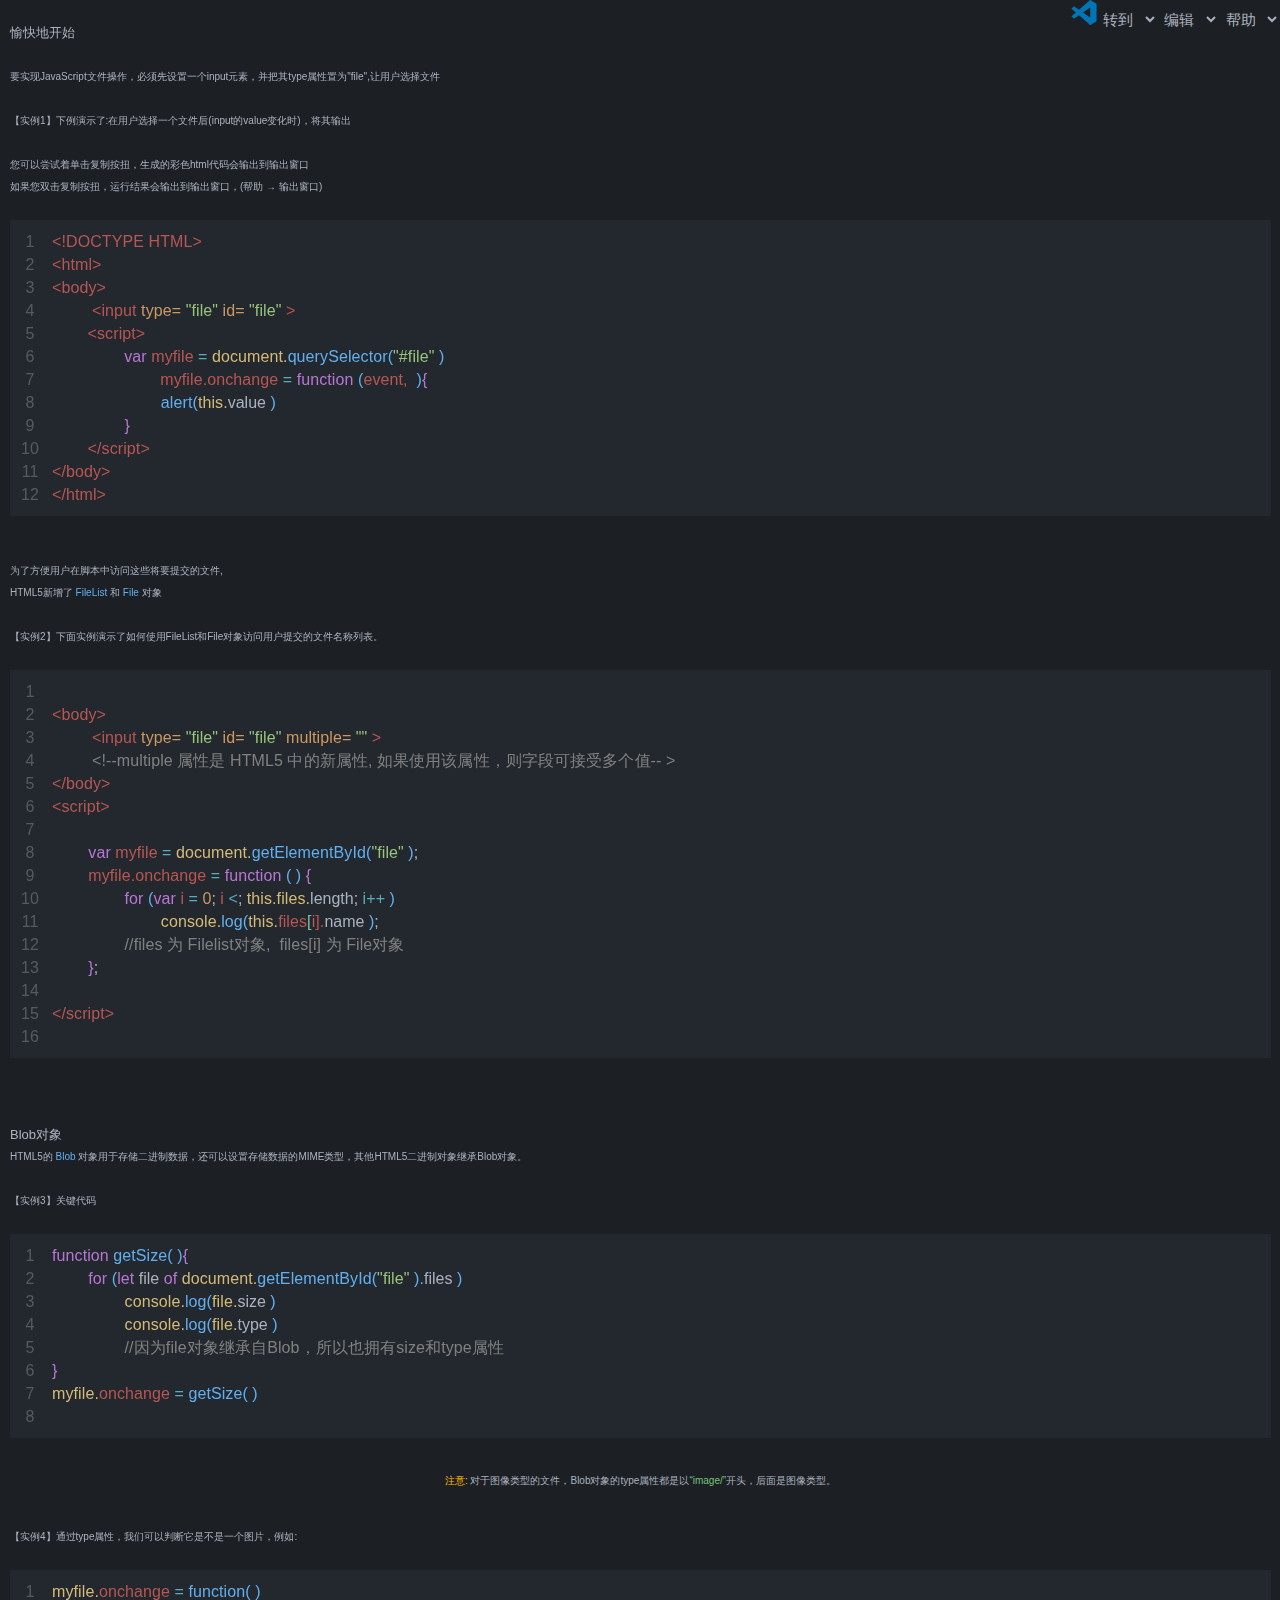
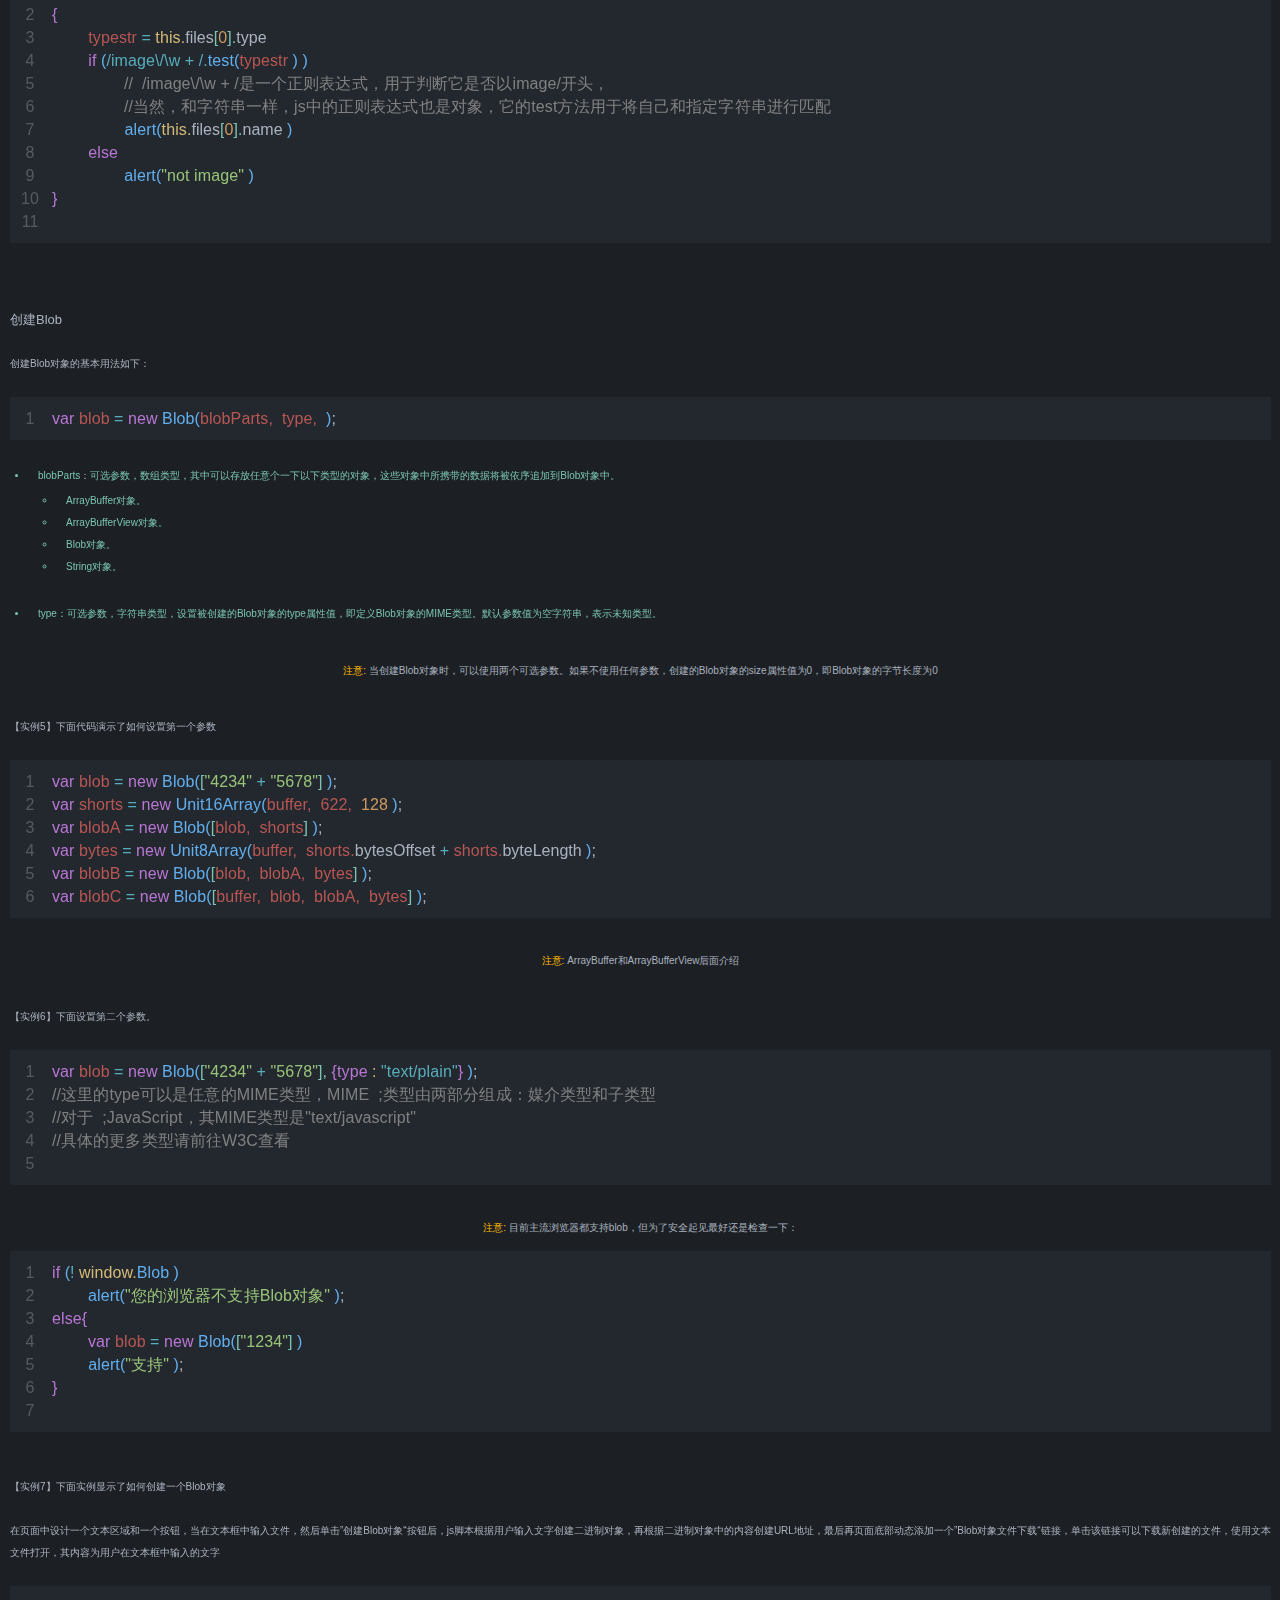
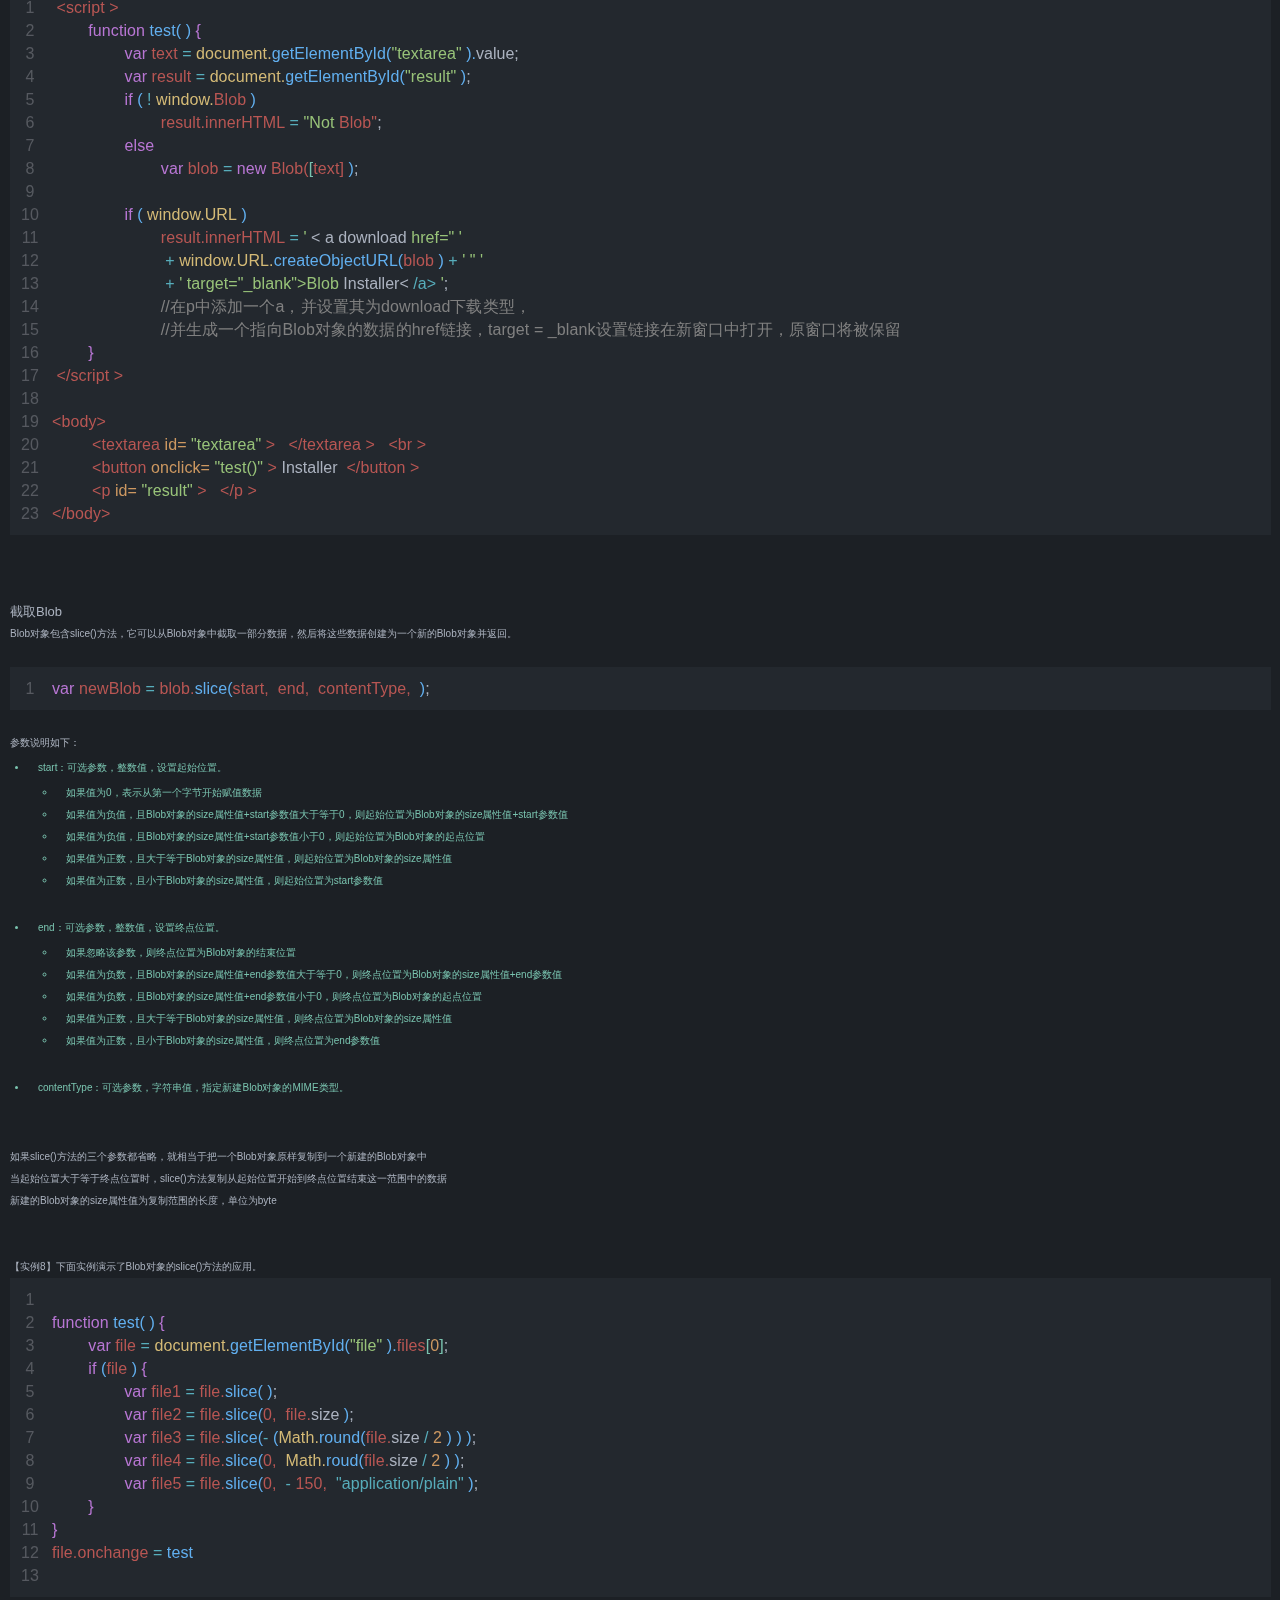
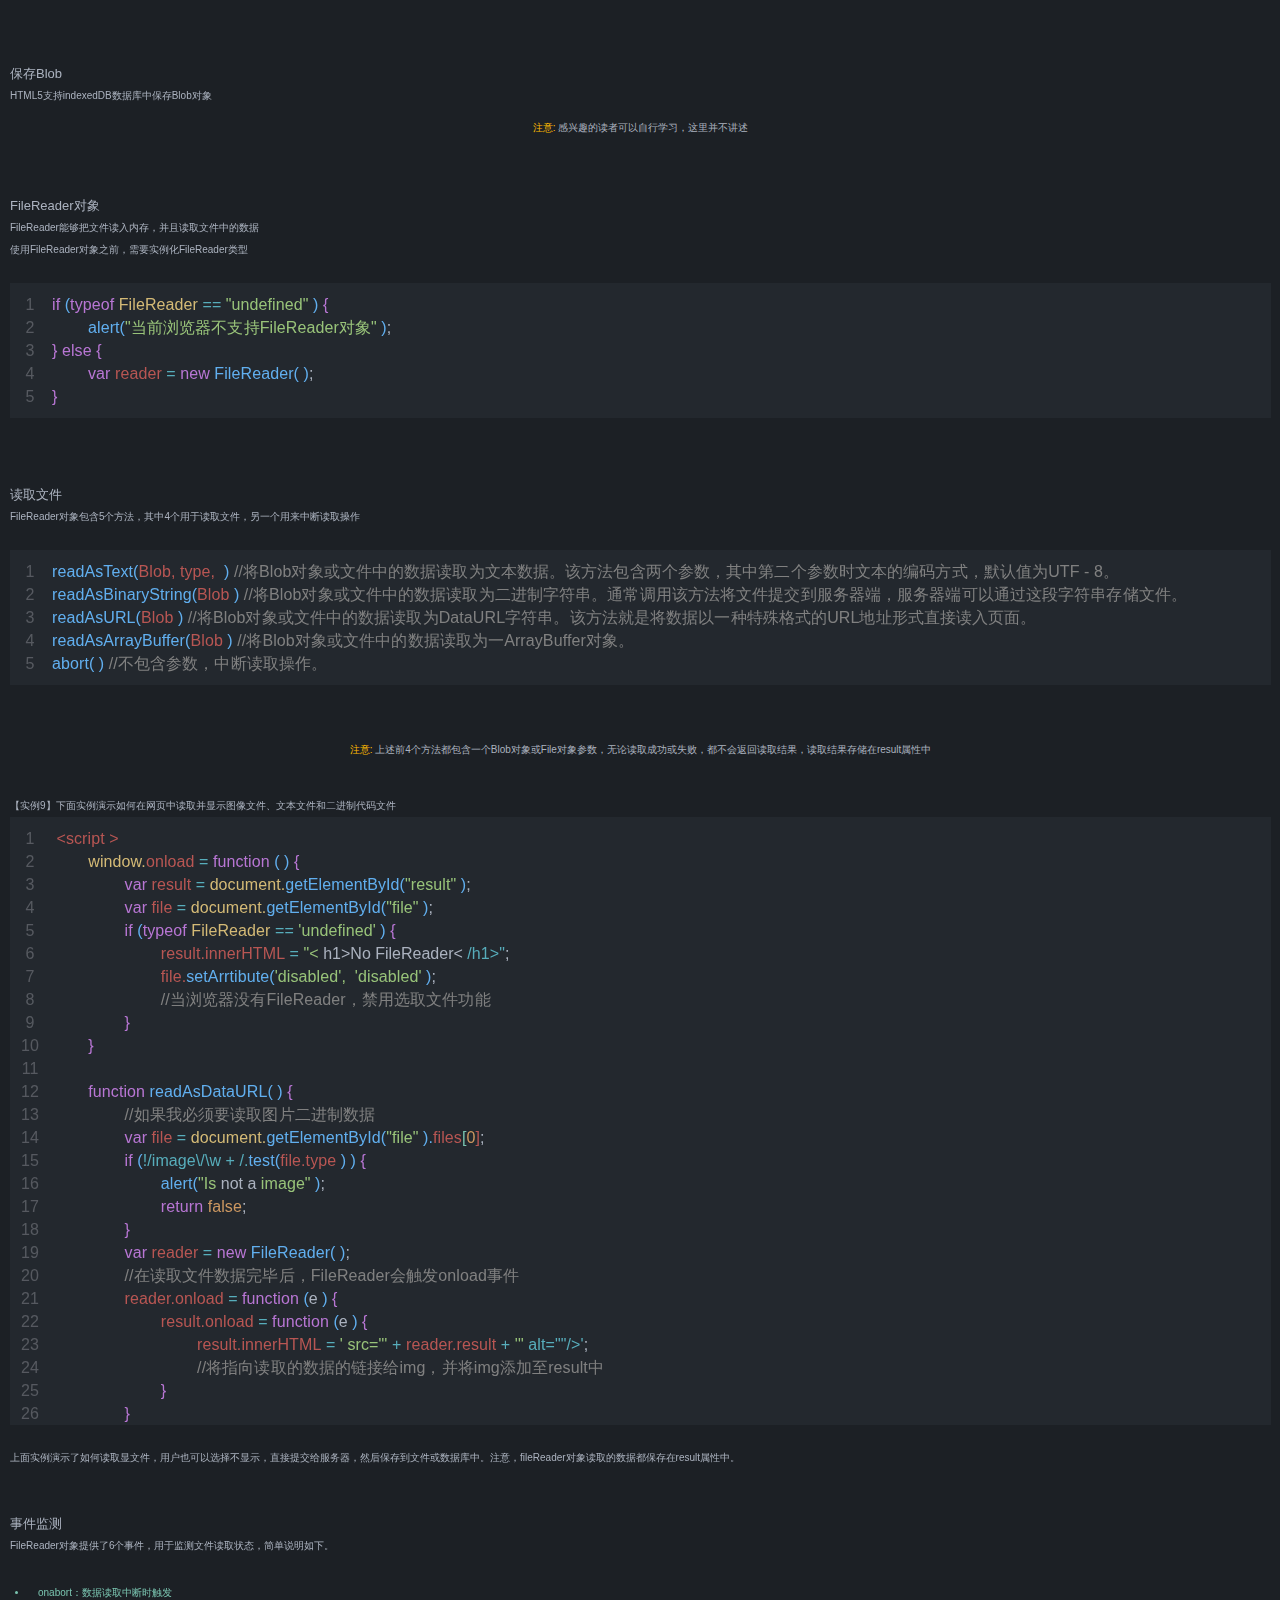
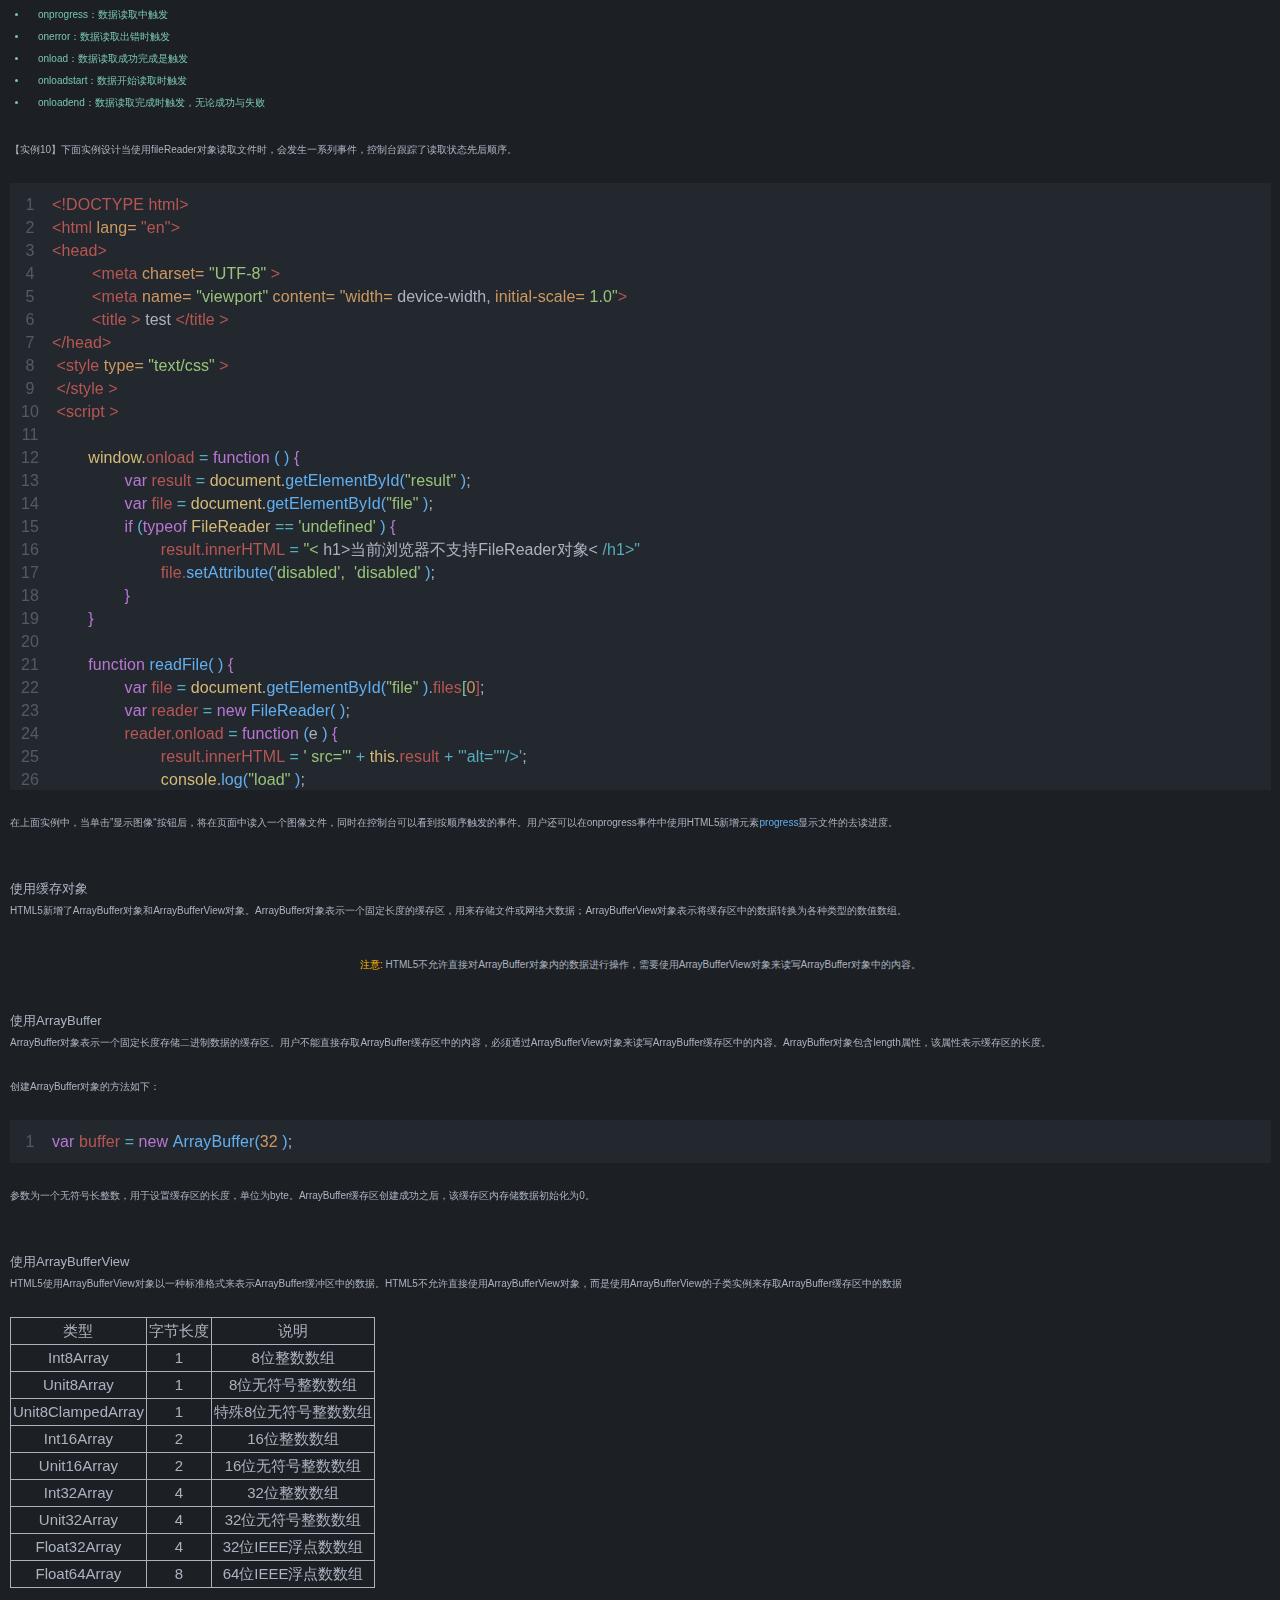
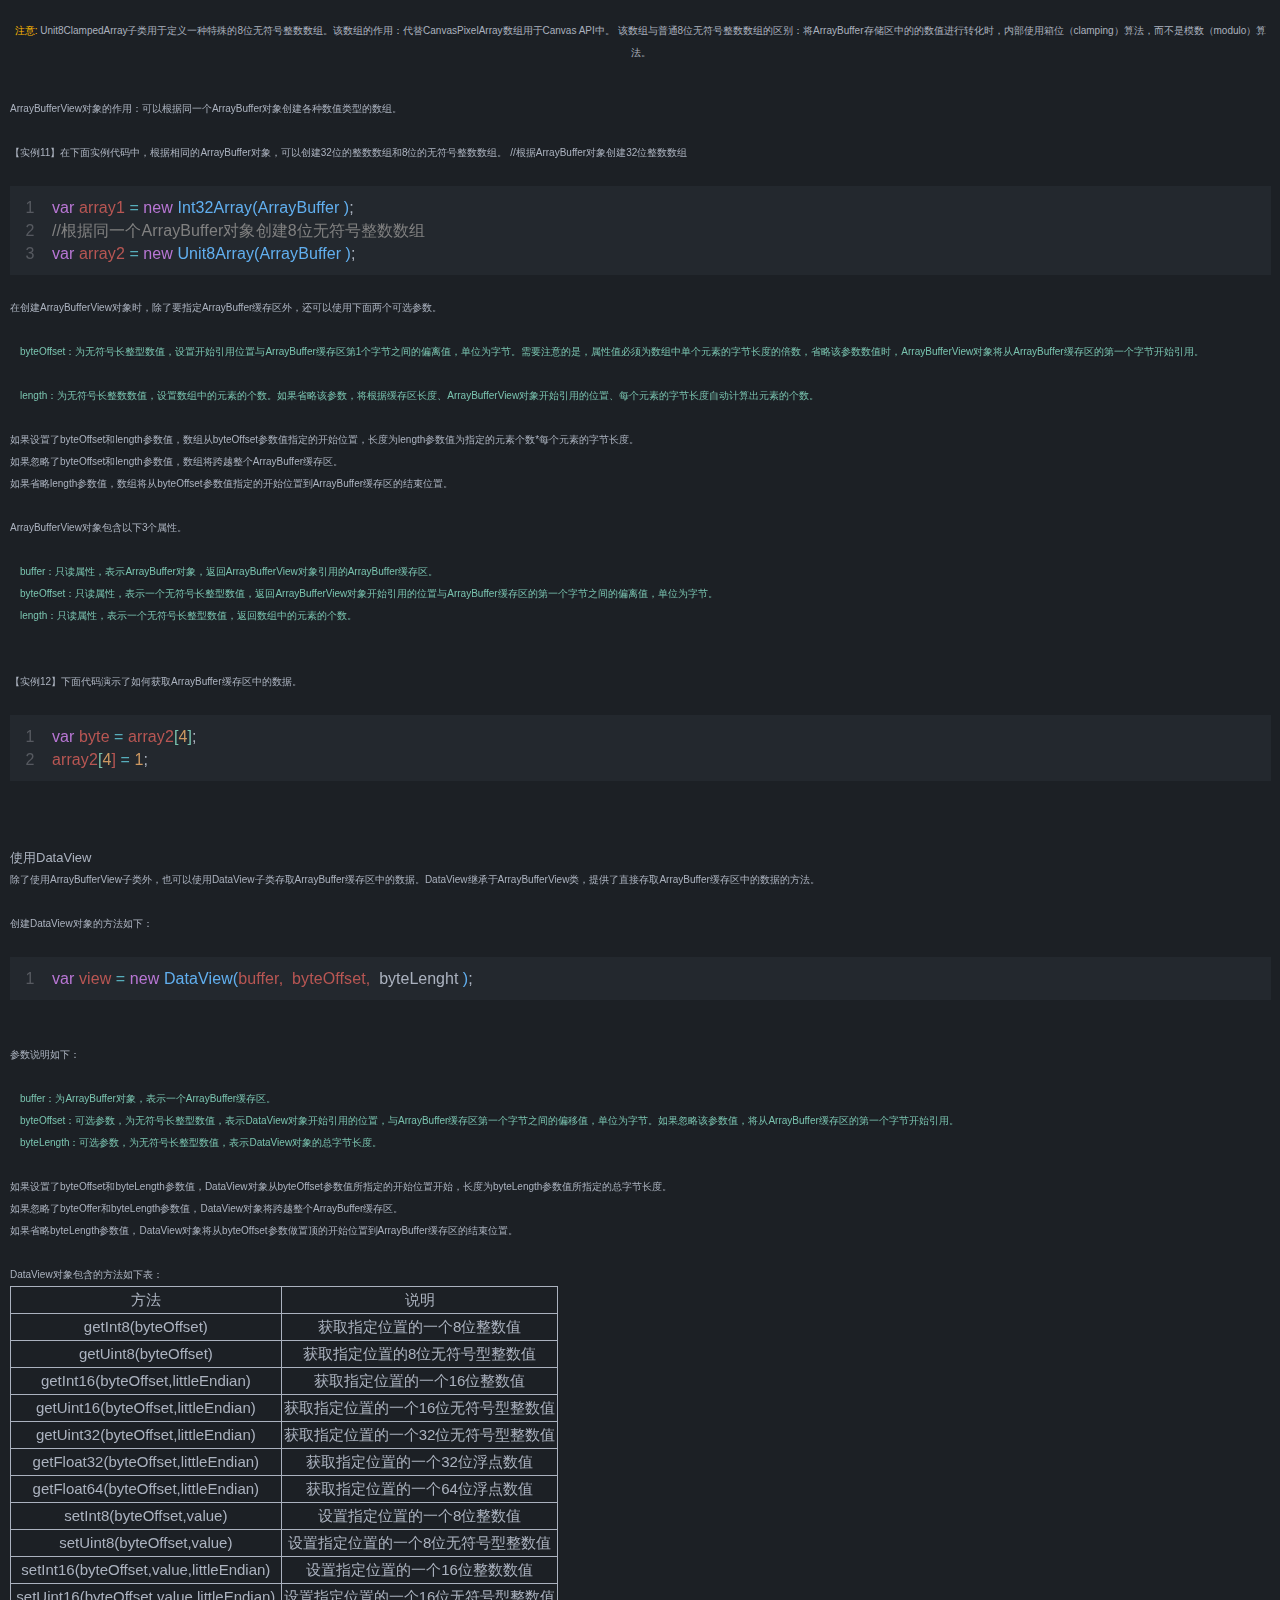
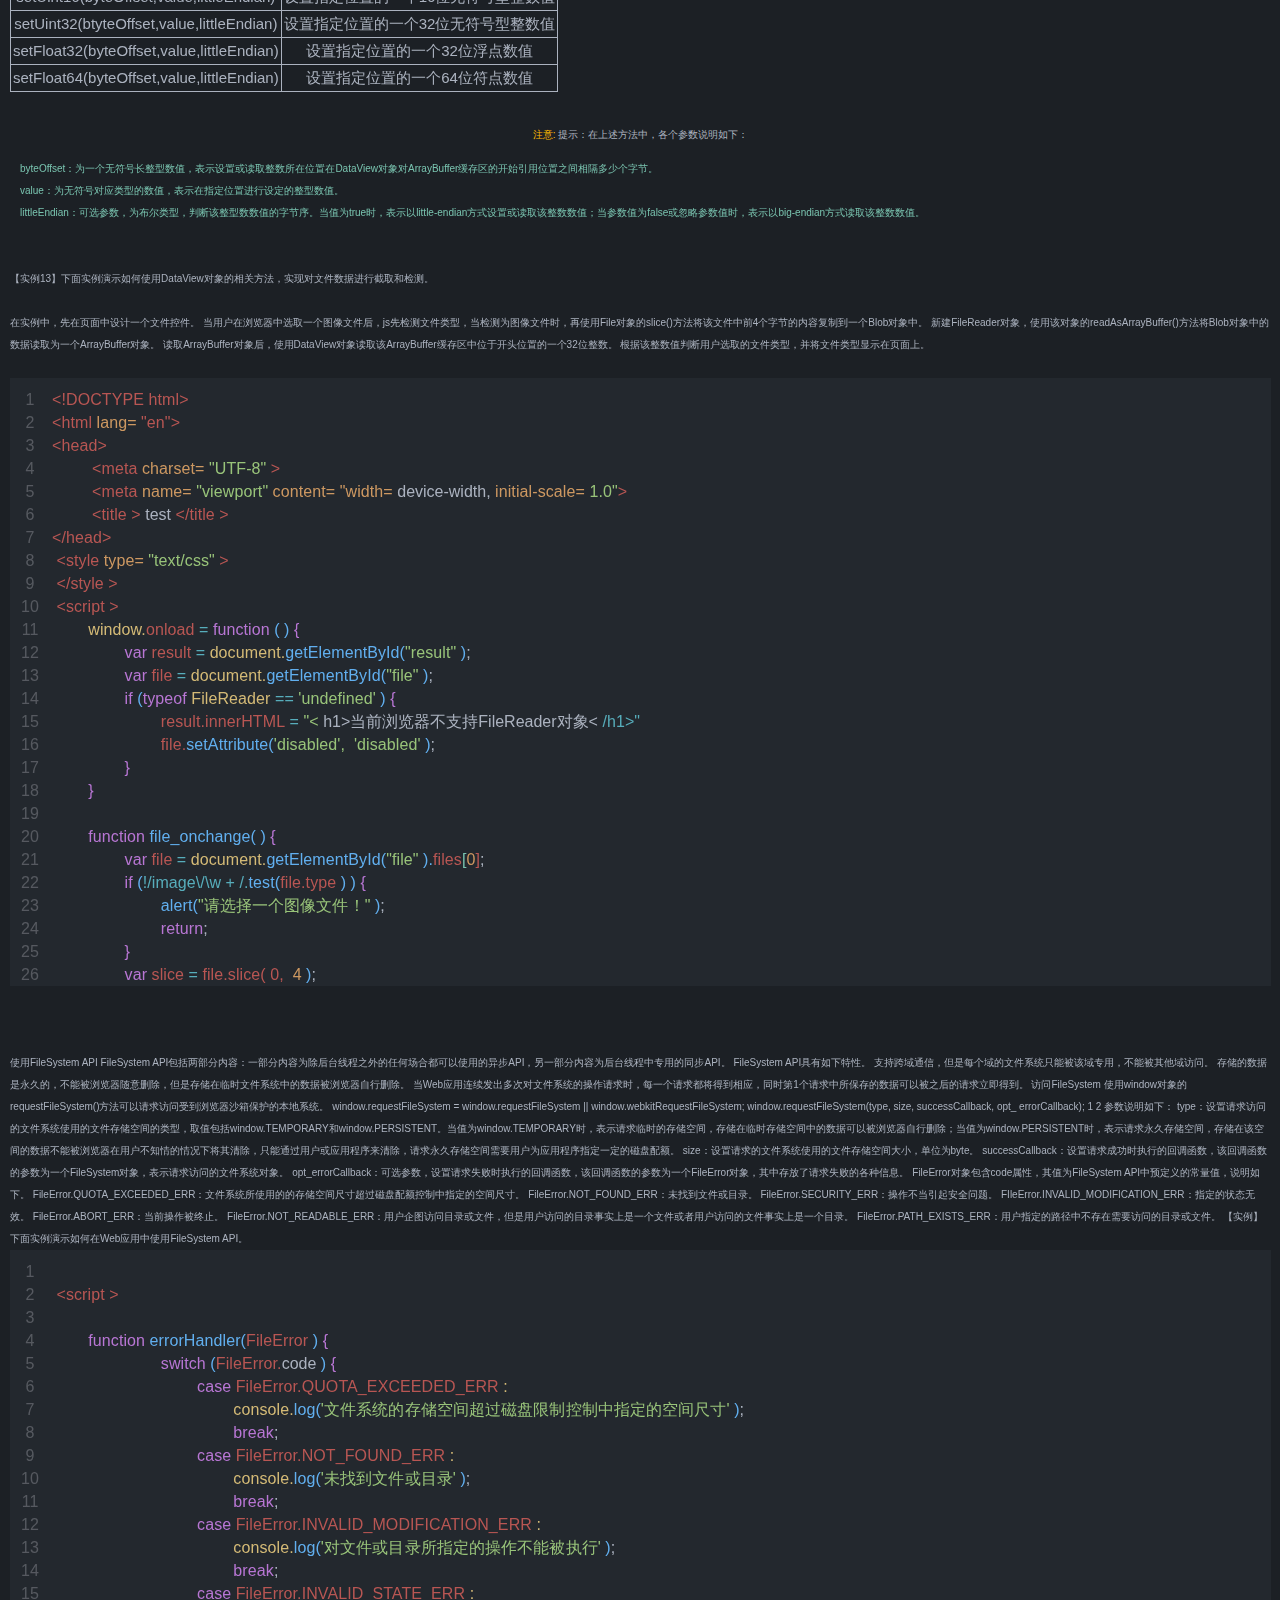
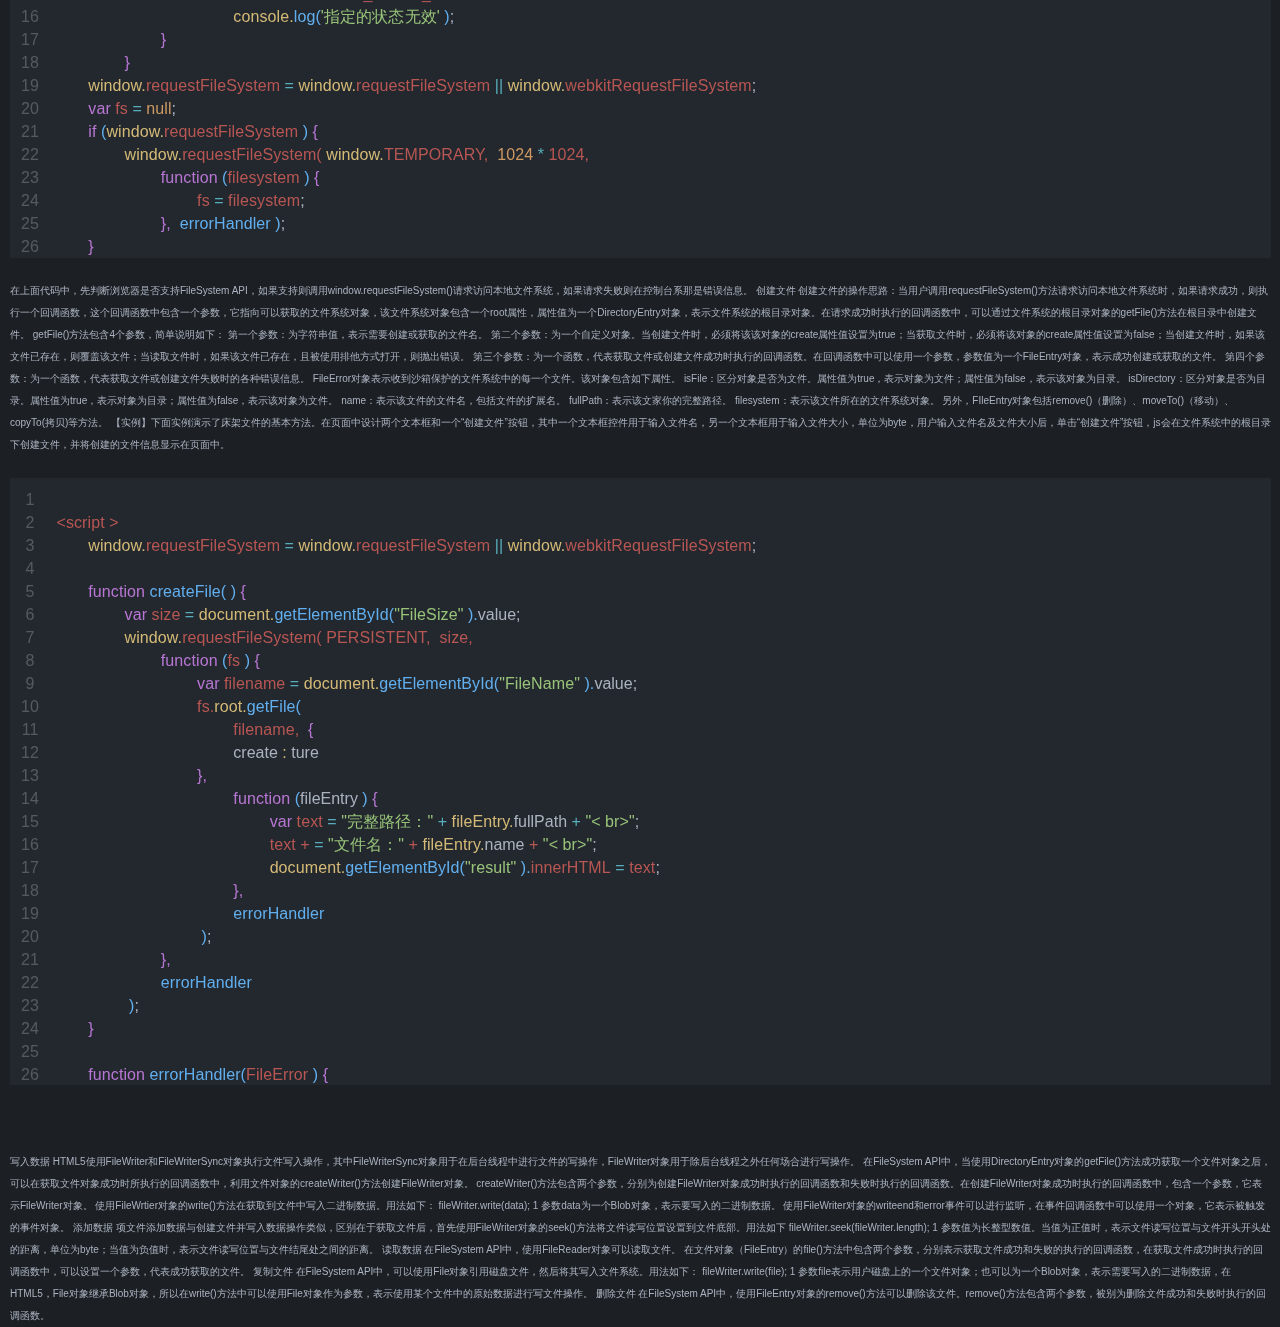
==== commit 5e088300: "modified:   JavaScript/color.js 	modified:   index.html" ====
--- a/index.html
+++ b/index.html
@@ -562,87 +562,116 @@
 <br/><br/>
 
 
-实例1】在下面实例代码中，根据相同的ArrayBuffer对象，可以创建32位的整数数组和8位的无符号整数数组。
+【实例11】在下面实例代码中，根据相同的ArrayBuffer对象，可以创建32位的整数数组和8位的无符号整数数组。
 //根据ArrayBuffer对象创建32位整数数组
+<br/><br/>
+<div class='ther' truecode='No()'>
+<pre class='code code_js' mark=''>
 var array1 = new Int32Array(ArrayBuffer);
 //根据同一个ArrayBuffer对象创建8位无符号整数数组
-var array2 = new Unit8Array(ArrayBuffer);
+var array2 = new Unit8Array(ArrayBuffer);</pre>
+</div>
 
 在创建ArrayBufferView对象时，除了要指定ArrayBuffer缓存区外，还可以使用下面两个可选参数。
-
+<br/><br/>
+<li>
 byteOffset：为无符号长整型数值，设置开始引用位置与ArrayBuffer缓存区第1个字节之间的偏离值，单位为字节。需要注意的是，属性值必须为数组中单个元素的字节长度的倍数，省略该参数数值时，ArrayBufferView对象将从ArrayBuffer缓存区的第一个字节开始引用。
+</li><br/>
+<li>
 length：为无符号长整数数值，设置数组中的元素的个数。如果省略该参数，将根据缓存区长度、ArrayBufferView对象开始引用的位置、每个元素的字节长度自动计算出元素的个数。
-
+</li>
+
+	<br/>
 如果设置了byteOffset和length参数值，数组从byteOffset参数值指定的开始位置，长度为length参数值为指定的元素个数*每个元素的字节长度。
+<br>
 
 如果忽略了byteOffset和length参数值，数组将跨越整个ArrayBuffer缓存区。
+<br>
 
 如果省略length参数值，数组将从byteOffset参数值指定的开始位置到ArrayBuffer缓存区的结束位置。
 
+<br/><br/>
 ArrayBufferView对象包含以下3个属性。
-
+<br/><br/><li>
 buffer：只读属性，表示ArrayBuffer对象，返回ArrayBufferView对象引用的ArrayBuffer缓存区。
-
+</li>
+<li>
 byteOffset：只读属性，表示一个无符号长整型数值，返回ArrayBufferView对象开始引用的位置与ArrayBuffer缓存区的第一个字节之间的偏离值，单位为字节。
-
+</li>
+<li>
 length：只读属性，表示一个无符号长整型数值，返回数组中的元素的个数。
-
-
-实例2】下面代码演示了如何获取ArrayBuffer缓存区中的数据。
-
+</li>
+<br/><br/>
+
+【实例12】下面代码演示了如何获取ArrayBuffer缓存区中的数据。
+<br/><br/>
+<div class='ther' truecode='No()'>
+<pre class='code code_js' mark=''>
 var byte = array2[4];
-array2[4] = 1;
-
-使用DataView
+array2[4] = 1;</pre>
+</div>
+<br/><br/>
+<h1 class='title'>
+使用DataView</h1>
+
 除了使用ArrayBufferView子类外，也可以使用DataView子类存取ArrayBuffer缓存区中的数据。DataView继承于ArrayBufferView类，提供了直接存取ArrayBuffer缓存区中的数据的方法。
-
+<br/><br/>
 创建DataView对象的方法如下：
-var view = new DataView(buffer, byteOffset, byteLenght);
-
+<br /><br />
+<div class='ther' truecode='No()'>
+<pre class='code code_js' mark=''>
+var view = new DataView(buffer, byteOffset, byteLenght);</pre>
+</div>
+
+<br/>
 参数说明如下：
-
-buffer：为ArrayBuffer对象，表示一个ArrayBuffer缓存区。
-byteOffset：可选参数，为无符号长整型数值，表示DataView对象开始引用的位置，与ArrayBuffer缓存区第一个字节之间的偏移值，单位为字节。如果忽略该参数值，将从ArrayBuffer缓存区的第一个字节开始引用。
-byteLength：可选参数，为无符号长整型数值，表示DataView对象的总字节长度。
-
+<br/><br/>
+
+<li>buffer：为ArrayBuffer对象，表示一个ArrayBuffer缓存区。</li>
+<li>byteOffset：可选参数，为无符号长整型数值，表示DataView对象开始引用的位置，与ArrayBuffer缓存区第一个字节之间的偏移值，单位为字节。如果忽略该参数值，将从ArrayBuffer缓存区的第一个字节开始引用。</li>
+<li>byteLength：可选参数，为无符号长整型数值，表示DataView对象的总字节长度。</li>
+<br/>
 
 如果设置了byteOffset和byteLength参数值，DataView对象从byteOffset参数值所指定的开始位置开始，长度为byteLength参数值所指定的总字节长度。
-
+<br>
 如果忽略了byteOffer和byteLength参数值，DataView对象将跨越整个ArrayBuffer缓存区。
-
+<br>
 如果省略byteLength参数值，DataView对象将从byteOffset参数做置顶的开始位置到ArrayBuffer缓存区的结束位置。
-
+<br><br>
 DataView对象包含的方法如下表：
-
-方法 说明
-getInt8(byteOffset) 获取指定位置的一个8位整数值
-getUint8(byteOffset) 获取指定位置的8位无符号型整数值
-getInt16(byteOffset,littleEndian) 获取指定位置的一个16位整数值
-getUint16(byteOffset,littleEndian) 获取指定位置的一个16位无符号型整数值
-getUint32(byteOffset,littleEndian) 获取指定位置的一个32位无符号型整数值
-getFloat32(byteOffset,littleEndian) 获取指定位置的一个32位浮点数值
-getFloat64(byteOffset,littleEndian) 获取指定位置的一个64位浮点数值
-setInt8(byteOffset,value) 设置指定位置的一个8位整数值
-setUint8(byteOffset,value) 设置指定位置的一个8位无符号型整数值
-setInt16(byteOffset,value,littleEndian) 设置指定位置的一个16位整数数值
-setUint16(byteOffset,value,littleEndian) 设置指定位置的一个16位无符号型整数值
-setUint32(btyteOffset,value,littleEndian) 设置指定位置的一个32位无符号型整数值
-setFloat32(byteOffset,value,littleEndian) 设置指定位置的一个32位浮点数值
-setFloat64(byteOffset,value,littleEndian) 设置指定位置的一个64位符点数值
-
-
+<table>
+<tr><th>方法</th><th> 说明</th></tr>
+<tr><td>getInt8(byteOffset)         	    	</td><td>	获取指定位置的一个8位整数值</td></tr>
+<tr><td>getUint8(byteOffset)                	</td><td>	获取指定位置的8位无符号型整数值</td></tr>
+<tr><td>getInt16(byteOffset,littleEndian)   	</td><td>	获取指定位置的一个16位整数值</td></tr>
+<tr><td>getUint16(byteOffset,littleEndian)  	</td><td>	获取指定位置的一个16位无符号型整数值</td></tr>
+<tr><td>getUint32(byteOffset,littleEndian)  	</td><td>	获取指定位置的一个32位无符号型整数值</td></tr>
+<tr><td>getFloat32(byteOffset,littleEndian) 	</td><td>	获取指定位置的一个32位浮点数值</td></tr>
+<tr><td>getFloat64(byteOffset,littleEndian) 	</td><td>	获取指定位置的一个64位浮点数值</td></tr>
+<tr><td>setInt8(byteOffset,value) 			 	</td><td>	设置指定位置的一个8位整数值</td></tr>
+<tr><td>setUint8(byteOffset,value) 				</td><td>	设置指定位置的一个8位无符号型整数值</td></tr>
+<tr><td>setInt16(byteOffset,value,littleEndian) </td><td>	设置指定位置的一个16位整数数值</td></tr>
+<tr><td>setUint16(byteOffset,value,littleEndian) </td><td>	设置指定位置的一个16位无符号型整数值</td></tr>
+<tr><td>setUint32(btyteOffset,value,littleEndian)</td><td>	设置指定位置的一个32位无符号型整数值</td></tr>
+<tr><td>setFloat32(byteOffset,value,littleEndian)</td><td>   设置指定位置的一个32位浮点数值</td></tr>
+<tr><td>setFloat64(byteOffset,value,littleEndian)</td><td>   设置指定位置的一个64位符点数值</td></tr>
+</table><br>
+<p class='note'>
 提示：在上述方法中，各个参数说明如下：
-byteOffset：为一个无符号长整型数值，表示设置或读取整数所在位置在DataView对象对ArrayBuffer缓存区的开始引用位置之间相隔多少个字节。
-value：为无符号对应类型的数值，表示在指定位置进行设定的整型数值。
-littleEndian：可选参数，为布尔类型，判断该整型数数值的字节序。当值为true时，表示以little-endian方式设置或读取该整数数值；当参数值为false或忽略参数值时，表示以big-endian方式读取该整数数值。
-【实例】下面实例演示如何使用DataView对象的相关方法，实现对文件数据进行截取和检测。
-
-在上面实例中，先在页面中设计一个文件控件。
+</p>
+<br>
+<li>byteOffset：为一个无符号长整型数值，表示设置或读取整数所在位置在DataView对象对ArrayBuffer缓存区的开始引用位置之间相隔多少个字节。</li>
+<li>value：为无符号对应类型的数值，表示在指定位置进行设定的整型数值。</li>
+<li>littleEndian：可选参数，为布尔类型，判断该整型数数值的字节序。当值为true时，表示以little-endian方式设置或读取该整数数值；当参数值为false或忽略参数值时，表示以big-endian方式读取该整数数值。</li>
+<br/><br/>
+【实例13】下面实例演示如何使用DataView对象的相关方法，实现对文件数据进行截取和检测。
+<br><br>
+在实例中，先在页面中设计一个文件控件。
 当用户在浏览器中选取一个图像文件后，js先检测文件类型，当检测为图像文件时，再使用File对象的slice()方法将该文件中前4个字节的内容复制到一个Blob对象中。
 新建FileReader对象，使用该对象的readAsArrayBuffer()方法将Blob对象中的数据读取为一个ArrayBuffer对象。
 读取ArrayBuffer对象后，使用DataView对象读取该ArrayBuffer缓存区中位于开头位置的一个32位整数。
 根据该整数值判断用户选取的文件类型，并将文件类型显示在页面上。
-
+<br/><br/>
 <div class='ther' truecode='No()'>
 <pre class='code broken' mark='html,0,10;js,10,49;html,49,56;'>
 &lt;!DOCTYPE html>
@@ -697,13 +726,206 @@
 </script>
 
 &lt;body>
-	<input type="file" id="file" onchange="file_onchange()" /><br />
-	<output id="result"></output>
+	<input type="file" id="file" onchange="file_onchange()" /> <br />
+	<output id="result"> </output>
 &lt;/body>
 &lt;/html>
 </pre>
 </div>
 
+<br/><br/>
+
+使用FileSystem API
+FileSystem API包括两部分内容：一部分内容为除后台线程之外的任何场合都可以使用的异步API，另一部分内容为后台线程中专用的同步API。
+
+FileSystem API具有如下特性。
+
+支持跨域通信，但是每个域的文件系统只能被该域专用，不能被其他域访问。
+存储的数据是永久的，不能被浏览器随意删除，但是存储在临时文件系统中的数据被浏览器自行删除。
+当Web应用连续发出多次对文件系统的操作请求时，每一个请求都将得到相应，同时第1个请求中所保存的数据可以被之后的请求立即得到。
+
+访问FileSystem
+使用window对象的requestFileSystem()方法可以请求访问受到浏览器沙箱保护的本地系统。
+
+window.requestFileSystem = window.requestFileSystem || window.webkitRequestFileSystem;
+window.requestFileSystem(type, size, successCallback, opt_ errorCallback);
+1
+2
+参数说明如下：
+
+type：设置请求访问的文件系统使用的文件存储空间的类型，取值包括window.TEMPORARY和window.PERSISTENT。当值为window.TEMPORARY时，表示请求临时的存储空间，存储在临时存储空间中的数据可以被浏览器自行删除；当值为window.PERSISTENT时，表示请求永久存储空间，存储在该空间的数据不能被浏览器在用户不知情的情况下将其清除，只能通过用户或应用程序来清除，请求永久存储空间需要用户为应用程序指定一定的磁盘配额。
+size：设置请求的文件系统使用的文件存储空间大小，单位为byte。
+successCallback：设置请求成功时执行的回调函数，该回调函数的参数为一个FileSystem对象，表示请求访问的文件系统对象。
+opt_errorCallback：可选参数，设置请求失败时执行的回调函数，该回调函数的参数为一个FileError对象，其中存放了请求失败的各种信息。
+FileError对象包含code属性，其值为FileSystem API中预定义的常量值，说明如下。
+
+FileError.QUOTA_EXCEEDED_ERR：文件系统所使用的的存储空间尺寸超过磁盘配额控制中指定的空间尺寸。
+
+FileError.NOT_FOUND_ERR：未找到文件或目录。
+
+FileError.SECURITY_ERR：操作不当引起安全问题。
+
+FIleError.INVALID_MODIFICATION_ERR：指定的状态无效。
+
+FileError.ABORT_ERR：当前操作被终止。
+
+FileError.NOT_READABLE_ERR：用户企图访问目录或文件，但是用户访问的目录事实上是一个文件或者用户访问的文件事实上是一个目录。
+
+FileError.PATH_EXISTS_ERR：用户指定的路径中不存在需要访问的目录或文件。
+
+【实例】下面实例演示如何在Web应用中使用FileSystem API。
+<div class='ther' truecode='No()'>
+<pre class='code broken' mark='html,0,2;js,2,26;html,26,28;'>
+
+<script>
+
+	function errorHandler(FileError) {
+			switch (FileError.code) {
+				case FileError.QUOTA_EXCEEDED_ERR:
+					console.log('文件系统的存储空间超过磁盘限制控制中指定的空间尺寸');
+					break;
+				case FileError.NOT_FOUND_ERR:
+					console.log('未找到文件或目录');
+					break;
+				case FileError.INVALID_MODIFICATION_ERR:
+					console.log('对文件或目录所指定的操作不能被执行');
+					break;
+				case FileError.INVALID_STATE_ERR:
+					console.log('指定的状态无效');
+			}
+		}
+	window.requestFileSystem = window.requestFileSystem || window.webkitRequestFileSystem;
+	var fs = null;
+	if (window.requestFileSystem) {
+		window.requestFileSystem(window.TEMPORARY, 1024 * 1024,
+			function (filesystem) {
+				fs = filesystem;
+			}, errorHandler);
+	}
+
+</script>
+
+</pre>
+</div>
+在上面代码中，先判断浏览器是否支持FileSystem API，如果支持则调用window.requestFileSystem()请求访问本地文件系统，如果请求失败则在控制台系那是错误信息。
+
+
+创建文件
+创建文件的操作思路：当用户调用requestFileSystem()方法请求访问本地文件系统时，如果请求成功，则执行一个回调函数，这个回调函数中包含一个参数，它指向可以获取的文件系统对象，该文件系统对象包含一个root属性，属性值为一个DirectoryEntry对象，表示文件系统的根目录对象。在请求成功时执行的回调函数中，可以通过文件系统的根目录对象的getFile()方法在根目录中创建文件。
+
+getFile()方法包含4个参数，简单说明如下：
+
+第一个参数：为字符串值，表示需要创建或获取的文件名。
+第二个参数：为一个自定义对象。当创建文件时，必须将该该对象的create属性值设置为true；当获取文件时，必须将该对象的create属性值设置为false；当创建文件时，如果该文件已存在，则覆盖该文件；当读取文件时，如果该文件已存在，且被使用排他方式打开，则抛出错误。
+第三个参数：为一个函数，代表获取文件或创建文件成功时执行的回调函数。在回调函数中可以使用一个参数，参数值为一个FileEntry对象，表示成功创建或获取的文件。
+第四个参数：为一个函数，代表获取文件或创建文件失败时的各种错误信息。
+
+FileError对象表示收到沙箱保护的文件系统中的每一个文件。该对象包含如下属性。
+
+isFile：区分对象是否为文件。属性值为true，表示对象为文件；属性值为false，表示该对象为目录。
+isDirectory：区分对象是否为目录。属性值为true，表示对象为目录；属性值为false，表示该对象为文件。
+name：表示该文件的文件名，包括文件的扩展名。
+fullPath：表示该文家你的完整路径。
+filesystem：表示该文件所在的文件系统对象。
+
+另外，FIleEntry对象包括remove()（删除）、moveTo()（移动）、copyTo(拷贝)等方法。
+
+【实例】下面实例演示了床架文件的基本方法。在页面中设计两个文本框和一个“创建文件”按钮，其中一个文本框控件用于输入文件名，另一个文本框用于输入文件大小，单位为byte，用户输入文件名及文件大小后，单击“创建文件”按钮，js会在文件系统中的根目录下创建文件，并将创建的文件信息显示在页面中。
+<br/><br/>
+<div class='ther' truecode='No()'>
+<pre class='code broken' mark='html,0,2;js,2,41;html,41,51;'>
+
+<script>
+	window.requestFileSystem = window.requestFileSystem || window.webkitRequestFileSystem;
+
+	function createFile() {
+		var size = document.getElementById("FileSize").value;
+		window.requestFileSystem(PERSISTENT, size,
+			function (fs) {
+				var filename = document.getElementById("FileName").value;
+				fs.root.getFile(
+					filename, {
+					create: ture
+				},
+					function (fileEntry) {
+						var text = "完整路径：" + fileEntry.fullPath + "< br>";
+						text += "文件名：" + fileEntry.name + "< br>";
+						document.getElementById("result").innerHTML = text;
+					},
+					errorHandler
+				);
+			},
+			errorHandler
+		);
+	}
+
+	function errorHandler(FileError) {
+		switch (FileError.code) {
+			case FileError.QUOTA_EXCEEDED_ERR:
+				console.log('文件系统的存储空间超过磁盘限制控制中指定的空间尺寸');
+				break;
+			case FileError.NOT_FOUND_ERR:
+				console.log('未找到文件或目录');
+				break;
+			case FileError.INVALID_MODIFICATION_ERR:
+				console.log('对文件或目录所指定的操作不能被执行');
+				break;
+			case FileError.INVALID_STATE_ERR:
+				console.log('指定的状态无效');
+		}
+	}
+</script>
+
+&lt;body>
+	<h1>创建文件</h1>
+	文件名：<input type="text" id="FileName" value="test.txt"> <br> <br> 文件大小：
+	<input type="text" id="FileSize" value="1024">Bytes<br> <br>
+	<input type="button" value="创建文件" onclick="createFile()"> <br> <br>
+	<output id="result"> </output>
+&lt;/body>
+
+</pre>
+</div>
+<br/><br/>
+写入数据
+HTML5使用FileWriter和FileWriterSync对象执行文件写入操作，其中FileWriterSync对象用于在后台线程中进行文件的写操作，FileWriter对象用于除后台线程之外任何场合进行写操作。
+
+在FileSystem
+API中，当使用DirectoryEntry对象的getFile()方法成功获取一个文件对象之后，可以在获取文件对象成功时所执行的回调函数中，利用文件对象的createWriter()方法创建FileWriter对象。
+
+createWriter()方法包含两个参数，分别为创建FileWriter对象成功时执行的回调函数和失败时执行的回调函数。在创建FileWriter对象成功时执行的回调函数中，包含一个参数，它表示FileWriter对象。
+
+使用FileWrtier对象的write()方法在获取到文件中写入二进制数据。用法如下：
+
+fileWriter.write(data);
+1
+参数data为一个Blob对象，表示要写入的二进制数据。
+
+使用FileWriter对象的writeend和error事件可以进行监听，在事件回调函数中可以使用一个对象，它表示被触发的事件对象。
+
+添加数据
+项文件添加数据与创建文件并写入数据操作类似，区别在于获取文件后，首先使用FileWriter对象的seek()方法将文件读写位置设置到文件底部。用法如下
+
+fileWriter.seek(fileWriter.length);
+1
+参数值为长整型数值。当值为正值时，表示文件读写位置与文件开头开头处的距离，单位为byte；当值为负值时，表示文件读写位置与文件结尾处之间的距离。
+
+读取数据
+在FileSystem API中，使用FileReader对象可以读取文件。
+
+在文件对象（FileEntry）的file()方法中包含两个参数，分别表示获取文件成功和失败的执行的回调函数，在获取文件成功时执行的回调函数中，可以设置一个参数，代表成功获取的文件。
+
+复制文件
+在FileSystem API中，可以使用File对象引用磁盘文件，然后将其写入文件系统。用法如下：
+
+fileWriter.write(file);
+1
+参数file表示用户磁盘上的一个文件对象；也可以为一个Blob对象，表示需要写入的二进制数据，在HTML5，File对象继承Blob对象，所以在write()方法中可以使用File对象作为参数，表示使用某个文件中的原始数据进行写文件操作。
+
+删除文件
+在FileSystem API中，使用FileEntry对象的remove()方法可以删除该文件。remove()方法包含两个参数，被别为删除文件成功和失败时执行的回调函数。
+
+
 
 
 
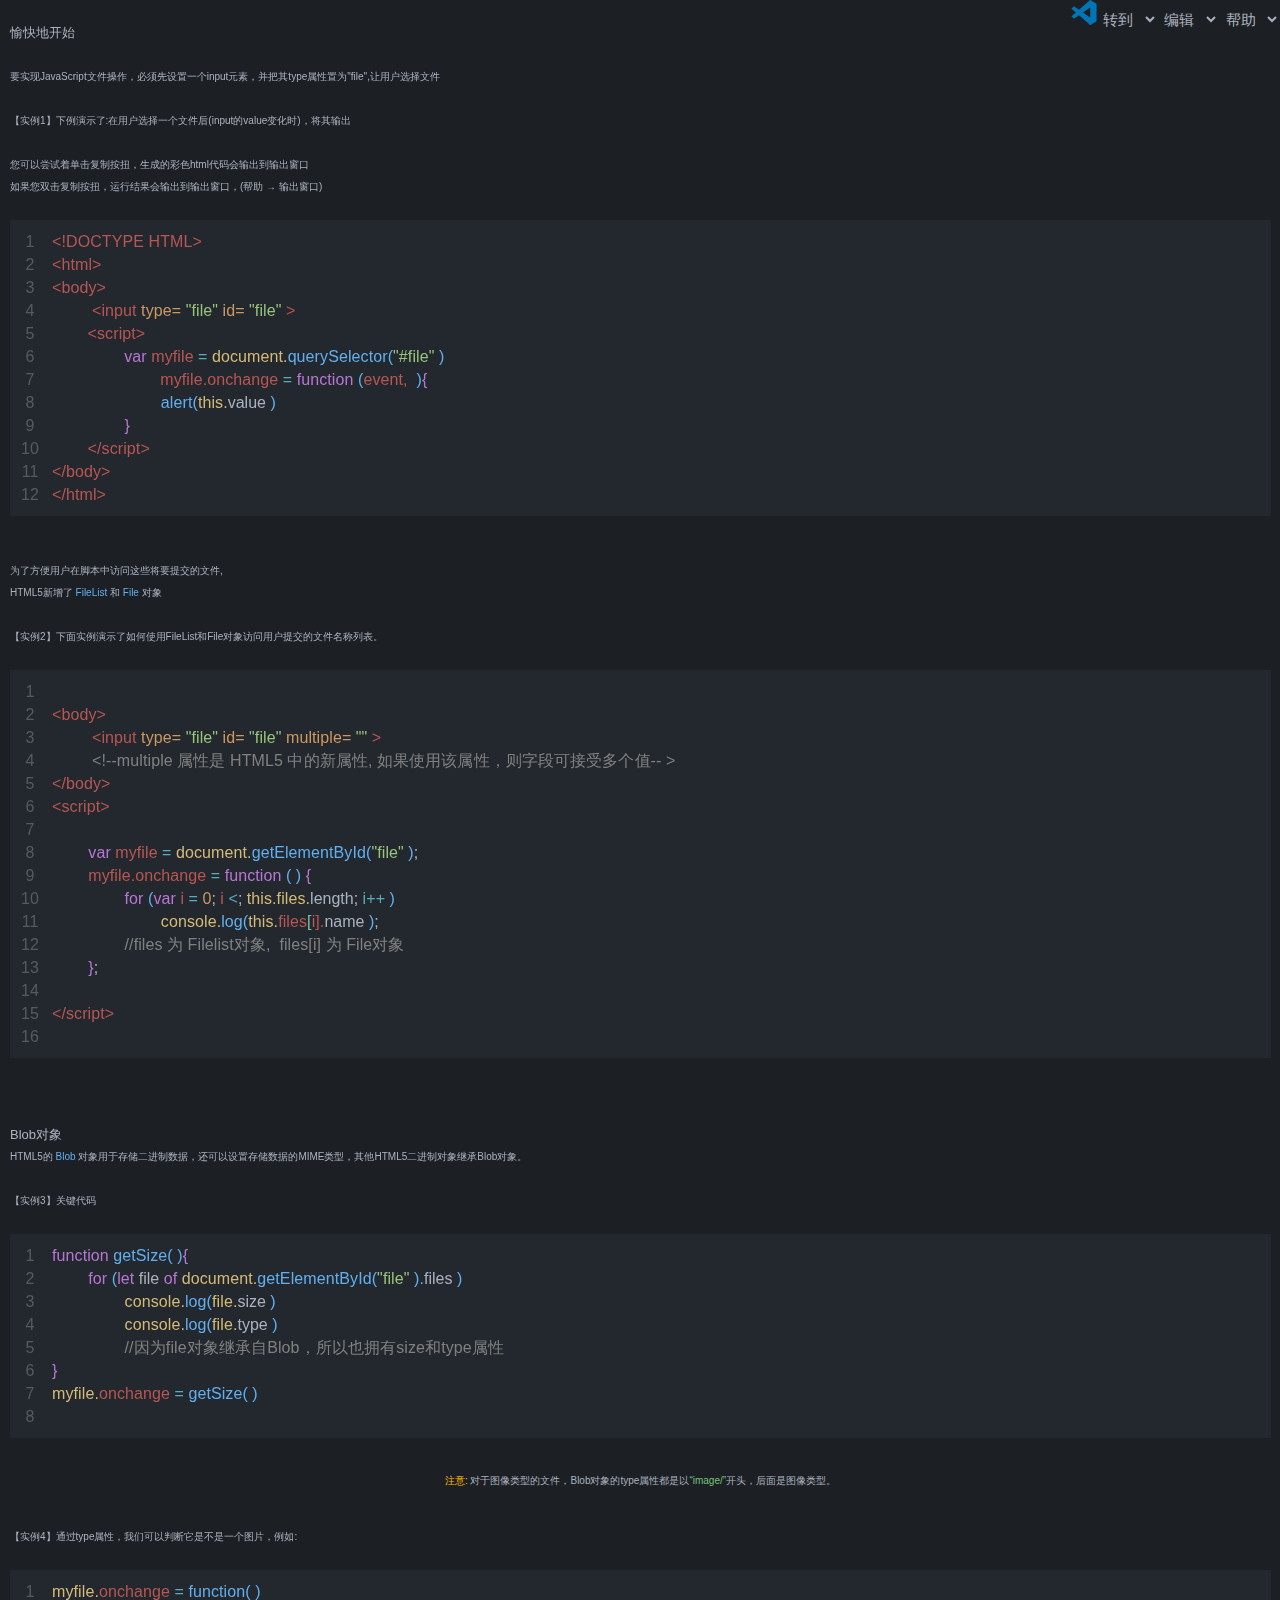
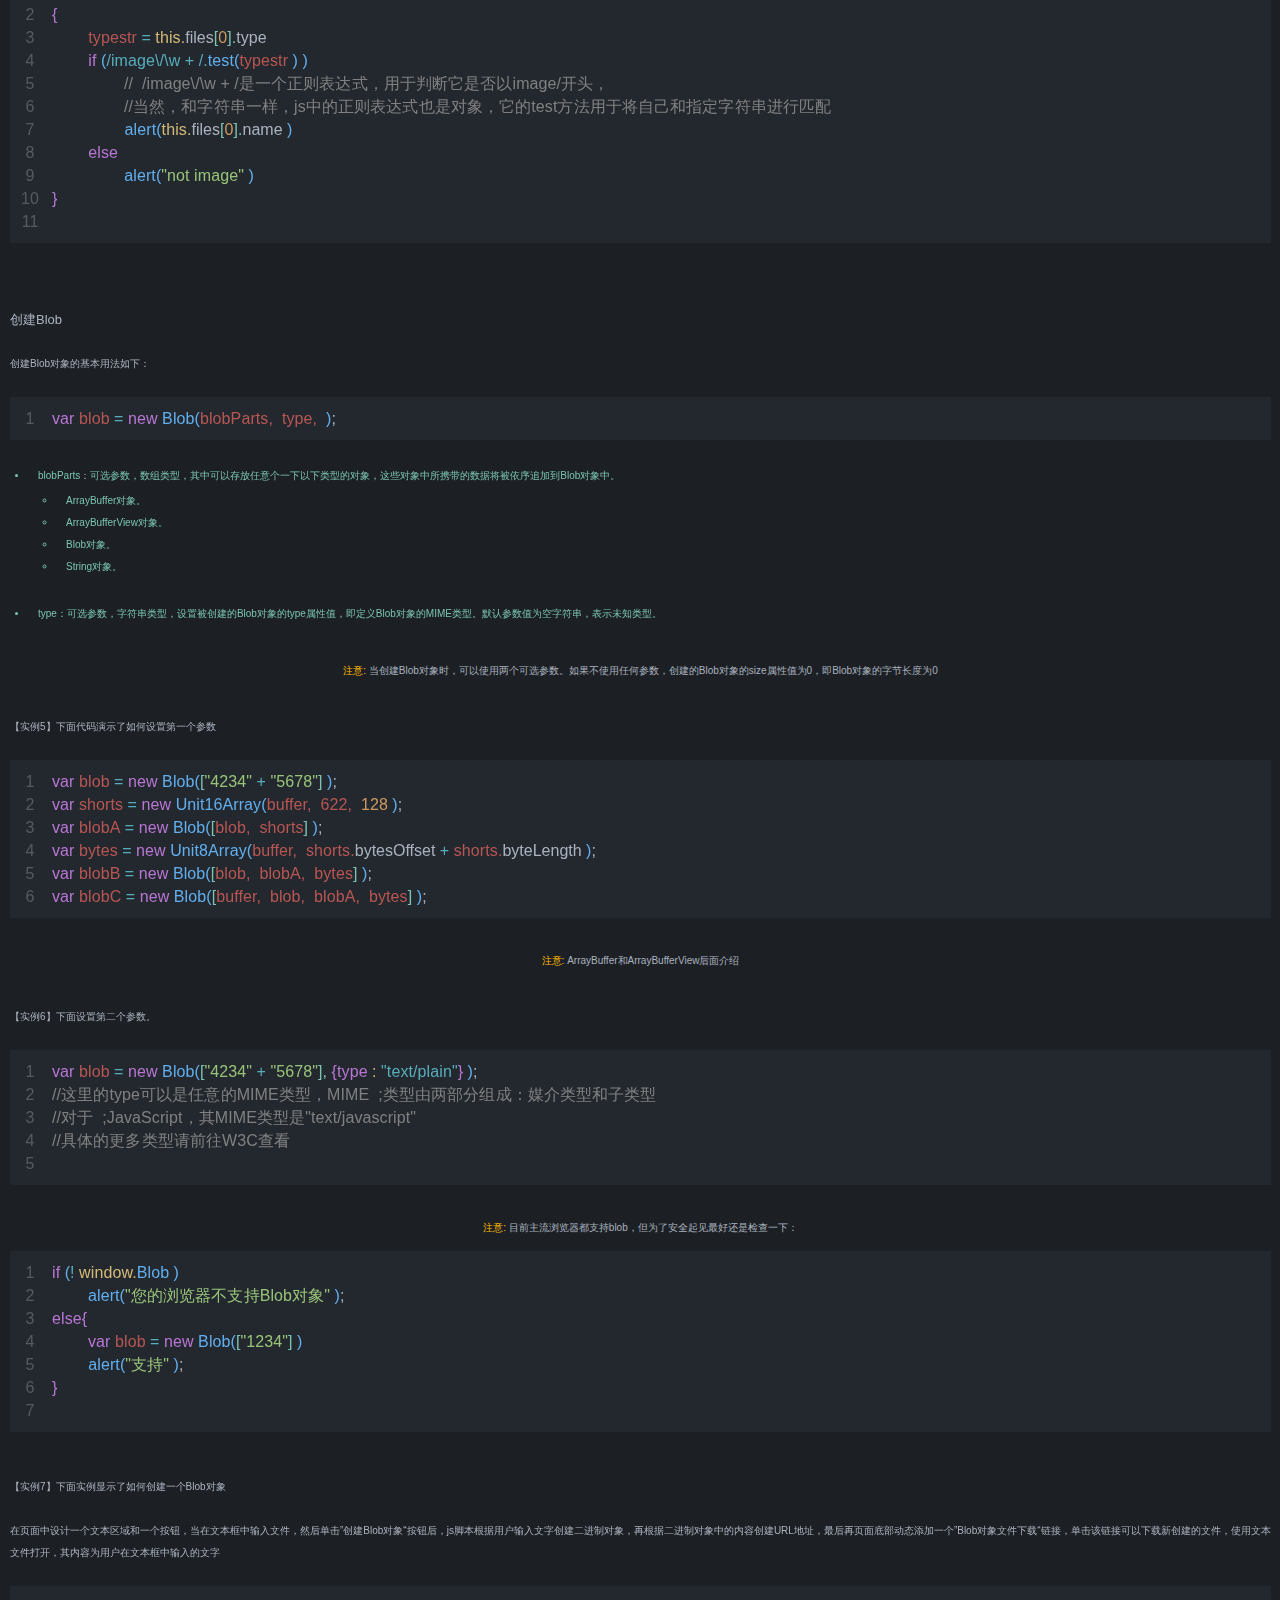
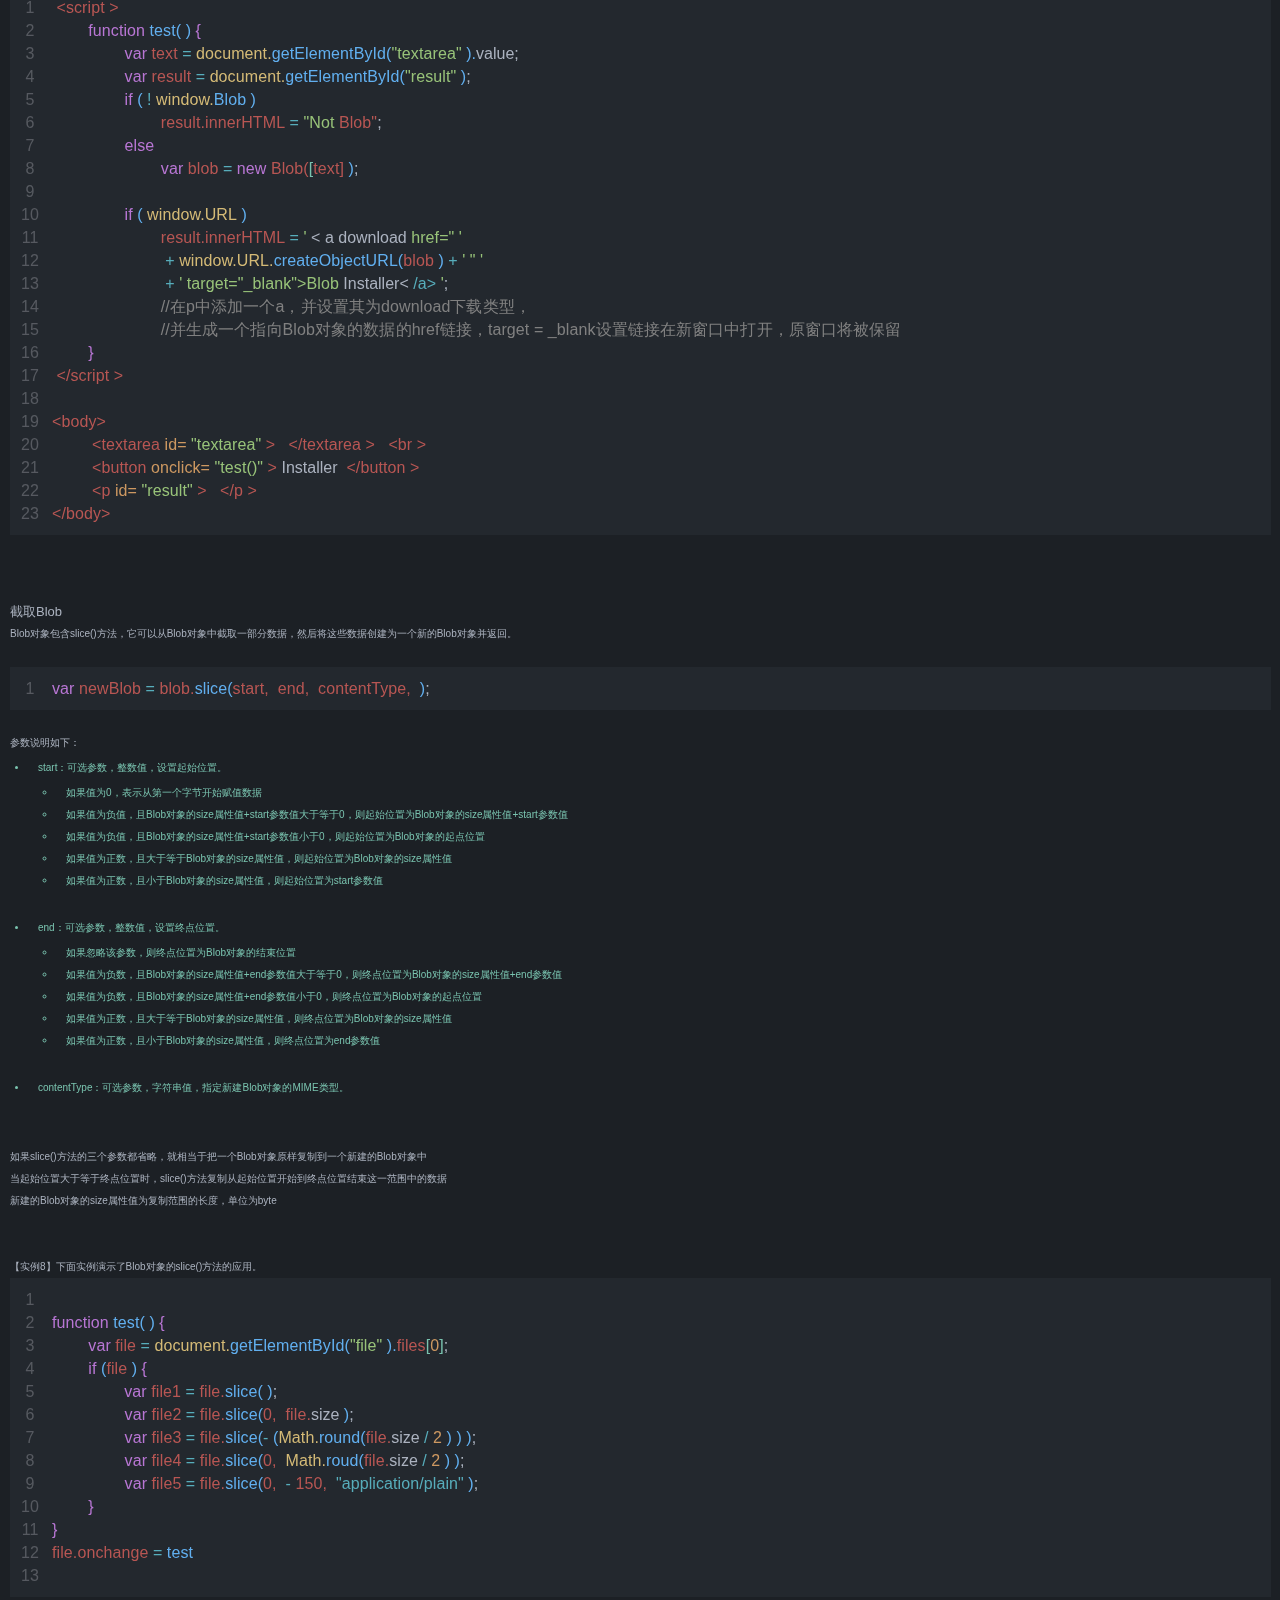
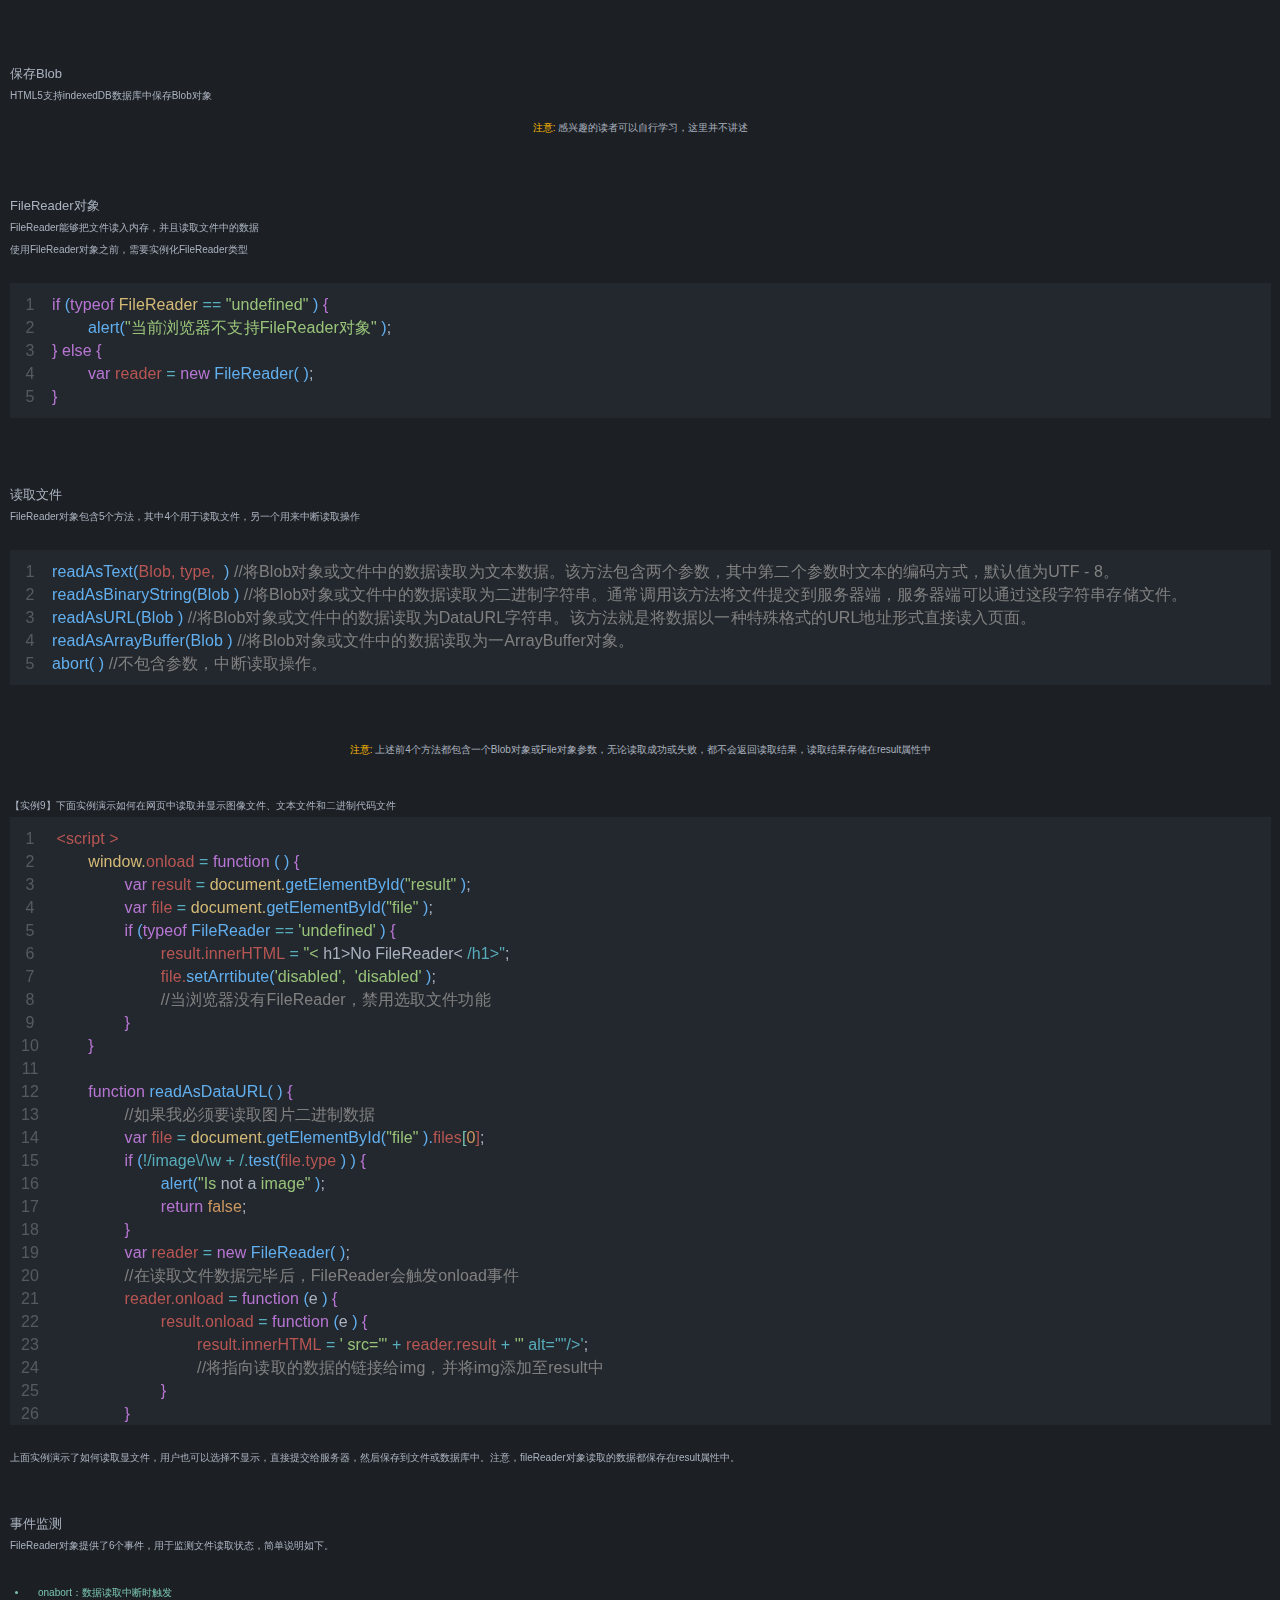
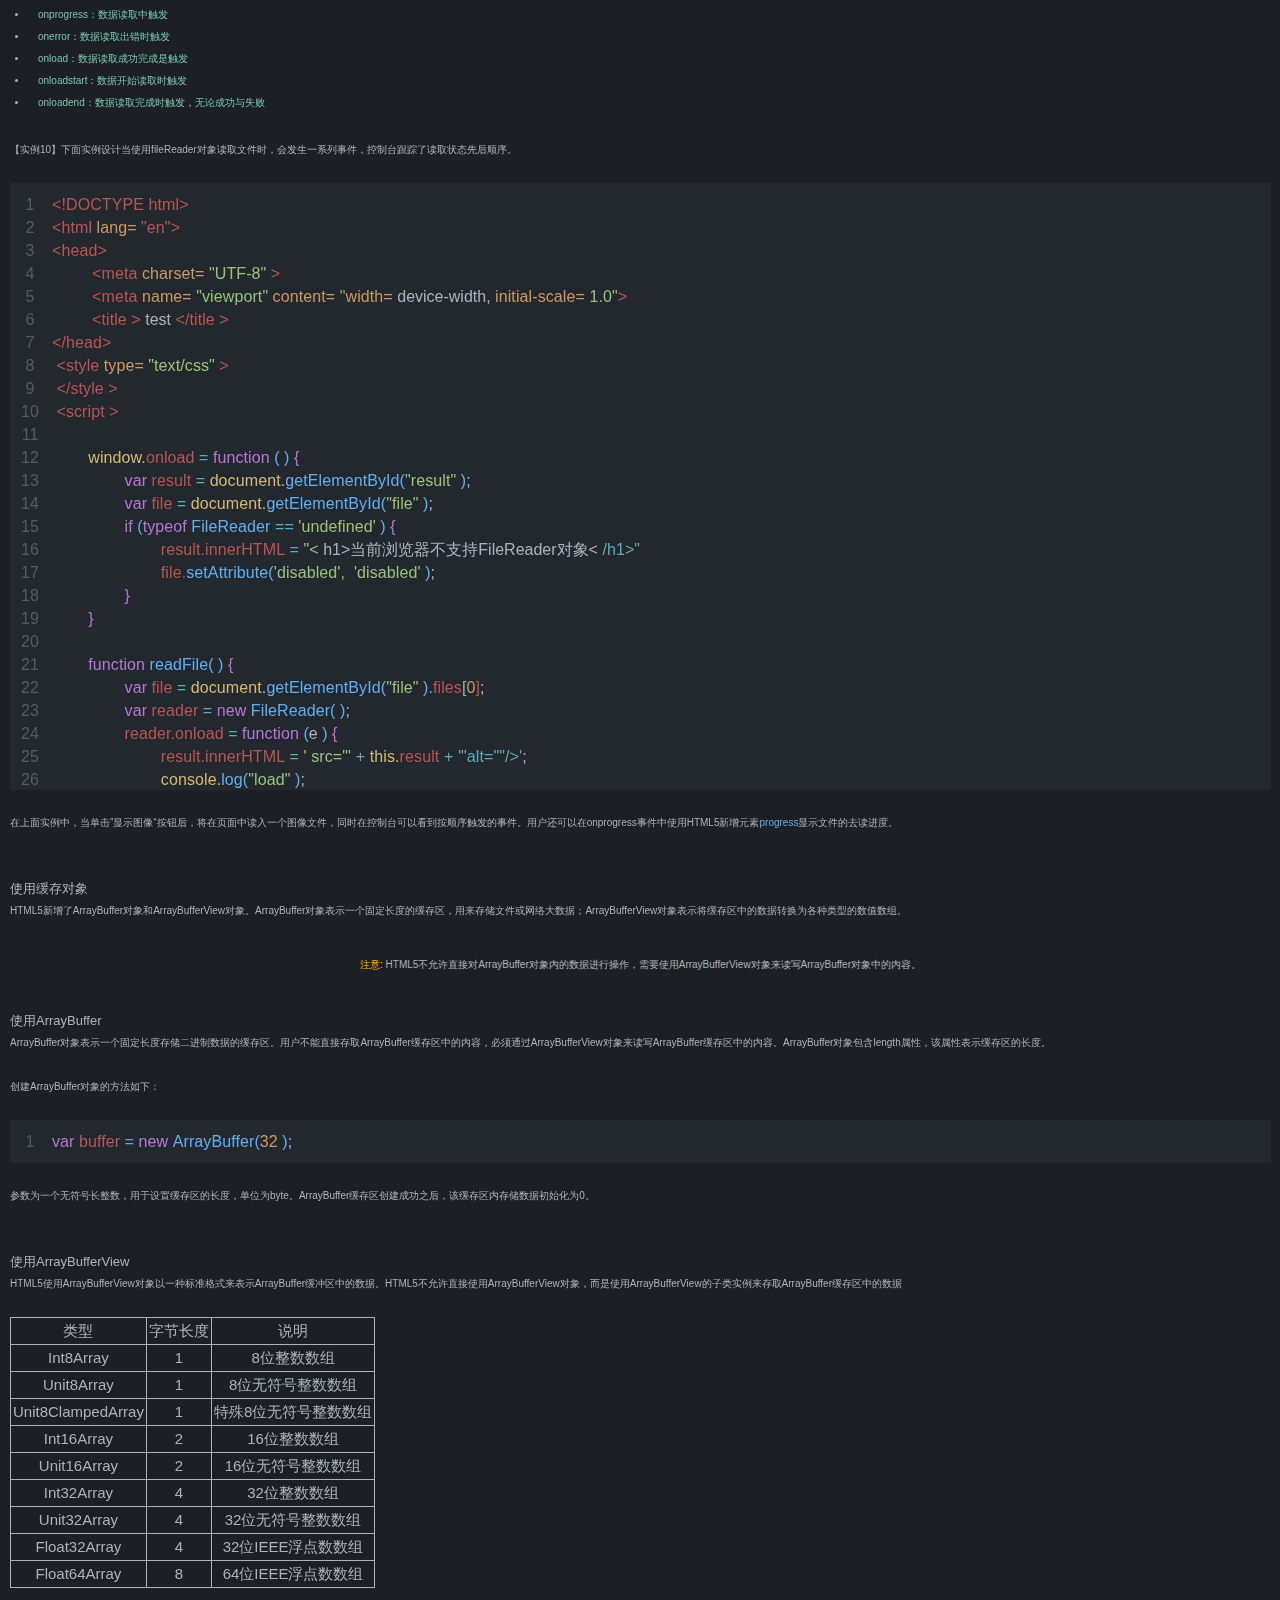
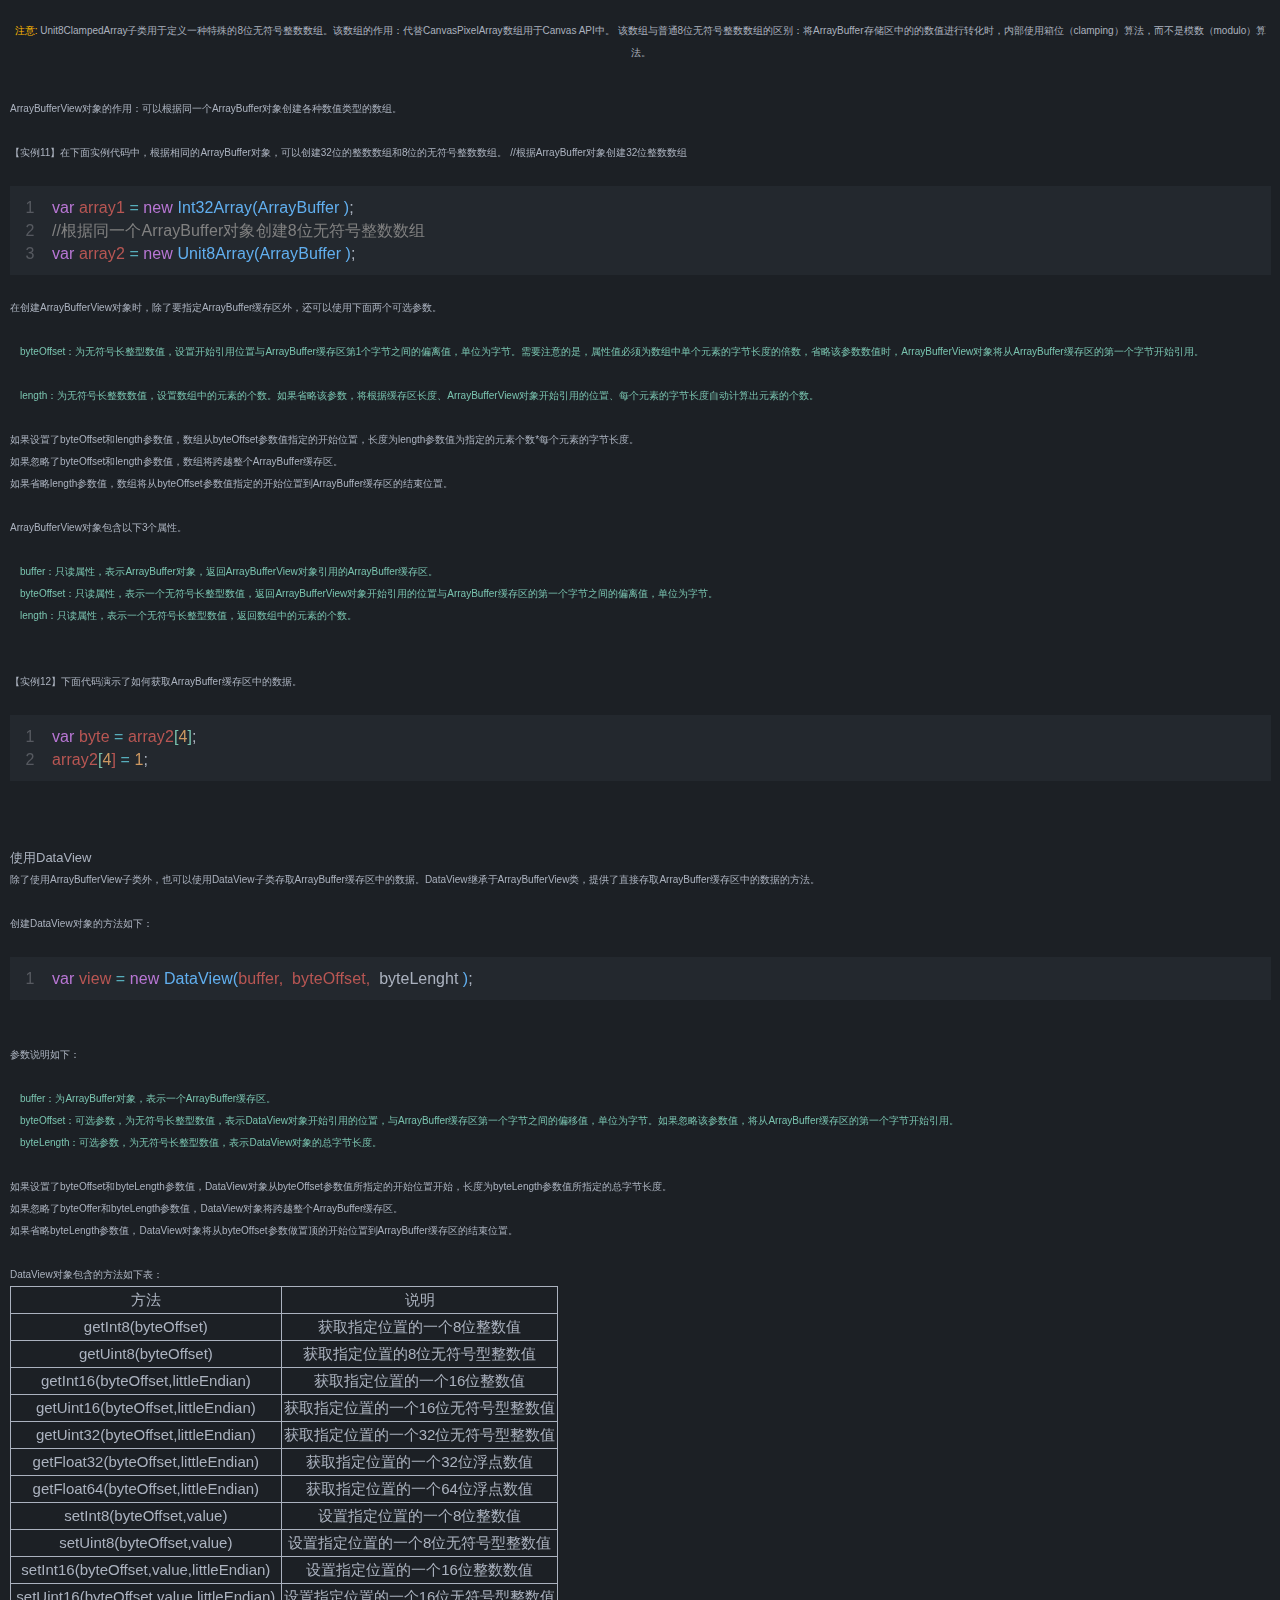
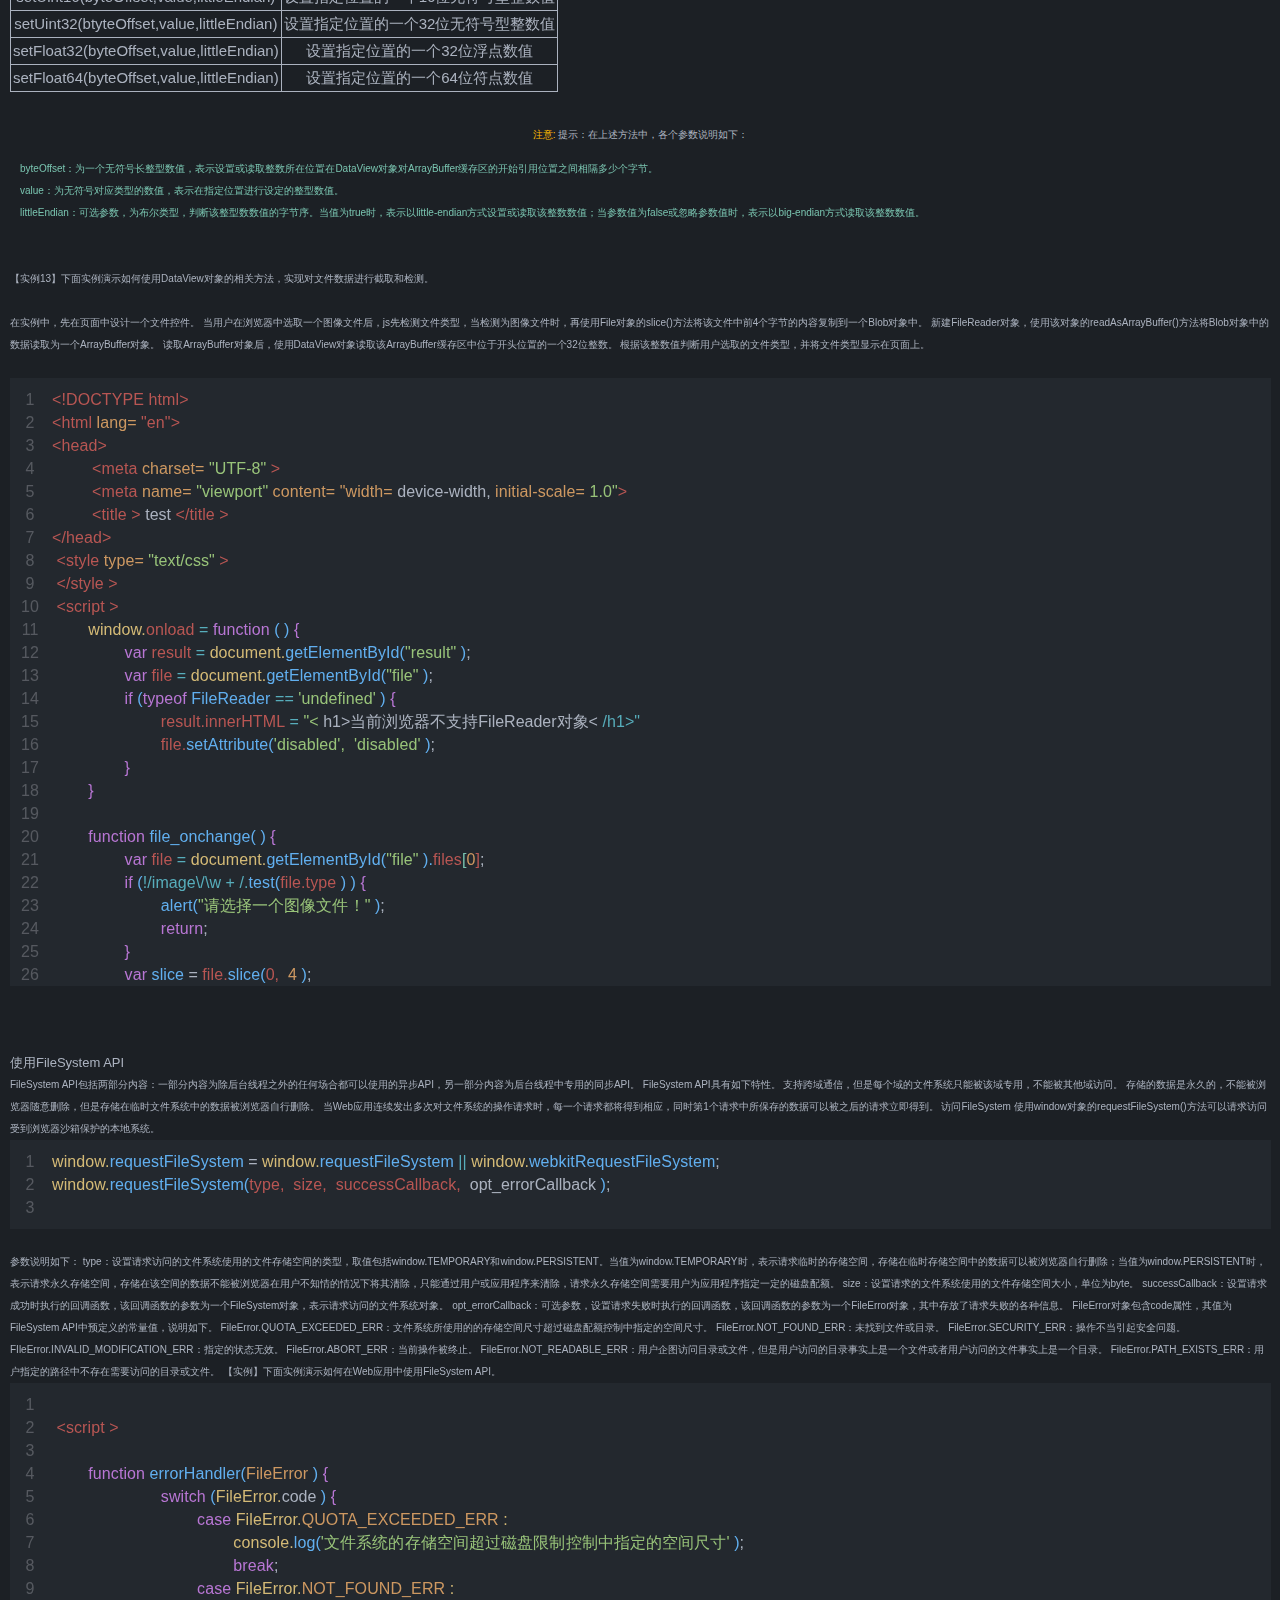
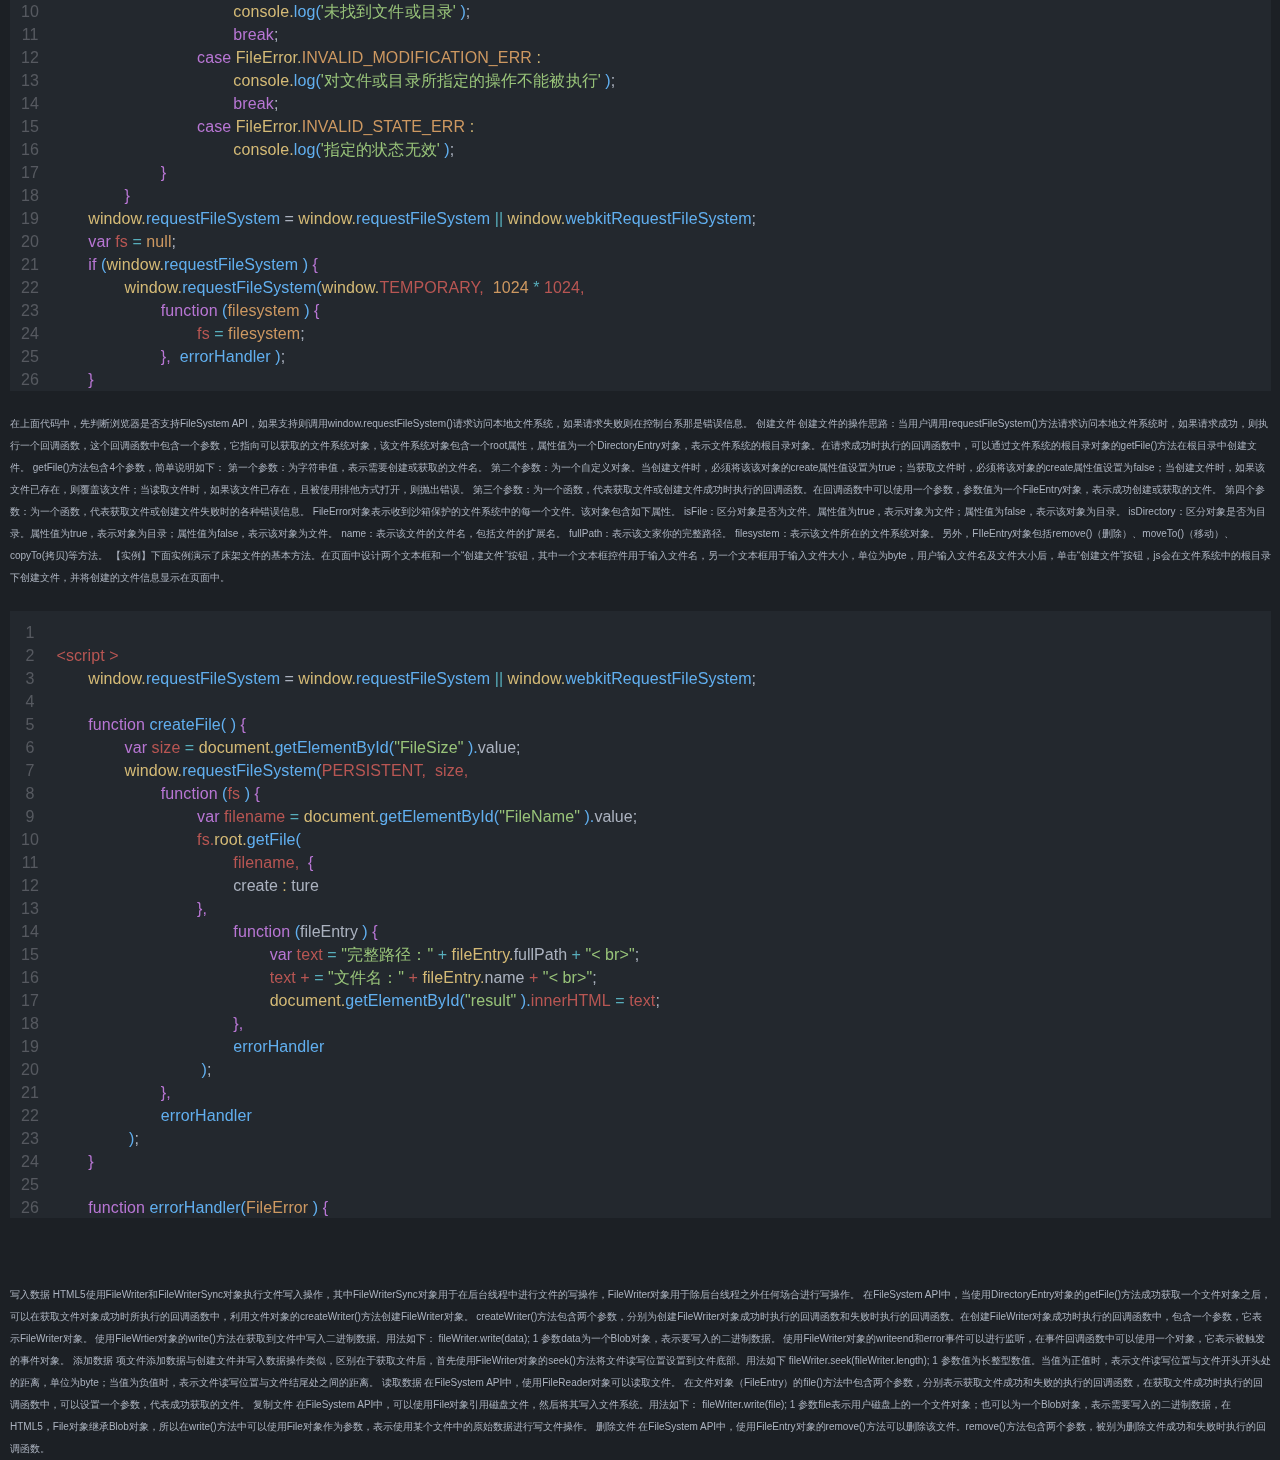
==== commit 1fa9e13b: "modified:   CSS/index.css 	modified:   JavaScript/color.js 	modified:   JavaScript/index.js 	modifie" ====
--- a/index.html
+++ b/index.html
@@ -672,7 +672,7 @@
 读取ArrayBuffer对象后，使用DataView对象读取该ArrayBuffer缓存区中位于开头位置的一个32位整数。
 根据该整数值判断用户选取的文件类型，并将文件类型显示在页面上。
 <br/><br/>
-<div class='ther' truecode='No()'>
+<div class='ther' truecode='indexNine()'>
 <pre class='code broken' mark='html,0,10;js,10,49;html,49,56;'>
 &lt;!DOCTYPE html>
 &lt;html lang="en">
@@ -734,8 +734,8 @@
 </div>
 
 <br/><br/>
-
-使用FileSystem API
+<h1 class='title'>
+使用FileSystem API</h1>
 FileSystem API包括两部分内容：一部分内容为除后台线程之外的任何场合都可以使用的异步API，另一部分内容为后台线程中专用的同步API。
 
 FileSystem API具有如下特性。
@@ -746,11 +746,13 @@
 
 访问FileSystem
 使用window对象的requestFileSystem()方法可以请求访问受到浏览器沙箱保护的本地系统。
-
+<div class='ther' truecode='No()'>
+<pre class='code code_js' mark=''>
 window.requestFileSystem = window.requestFileSystem || window.webkitRequestFileSystem;
-window.requestFileSystem(type, size, successCallback, opt_ errorCallback);
-1
-2
+window.requestFileSystem(type, size, successCallback, opt_errorCallback);
+</pre>
+</div>
+
 参数说明如下：
 
 type：设置请求访问的文件系统使用的文件存储空间的类型，取值包括window.TEMPORARY和window.PERSISTENT。当值为window.TEMPORARY时，表示请求临时的存储空间，存储在临时存储空间中的数据可以被浏览器自行删除；当值为window.PERSISTENT时，表示请求永久存储空间，存储在该空间的数据不能被浏览器在用户不知情的情况下将其清除，只能通过用户或应用程序来清除，请求永久存储空间需要用户为应用程序指定一定的磁盘配额。
--- a/CSS/index.css
+++ b/CSS/index.css
@@ -15,6 +15,20 @@
 
 *::selection{
 	background-color: rgba(62,69,87,0.4);
+}
+*::-webkit-scrollbar{
+	background-attachment:scroll;
+	background-color: #282c34;
+}
+*::-webkit-scrollbar-track{
+	width: 0px;
+	border: 0px white groove;
+}
+*::-webkit-scrollbar-thumb{
+	background-color: hsl(208, 14%, 23%);
+}
+*::-webkit-scrollbar-thumb:hover{
+    background-color: hsl(208, 15%, 26%);
 }
 
 .bigtextarea{
@@ -221,3 +235,7 @@
 	font-size: 1.5em;
 	border-collapse: collapse;
 }
+
+table{
+	table-layout: auto;
+}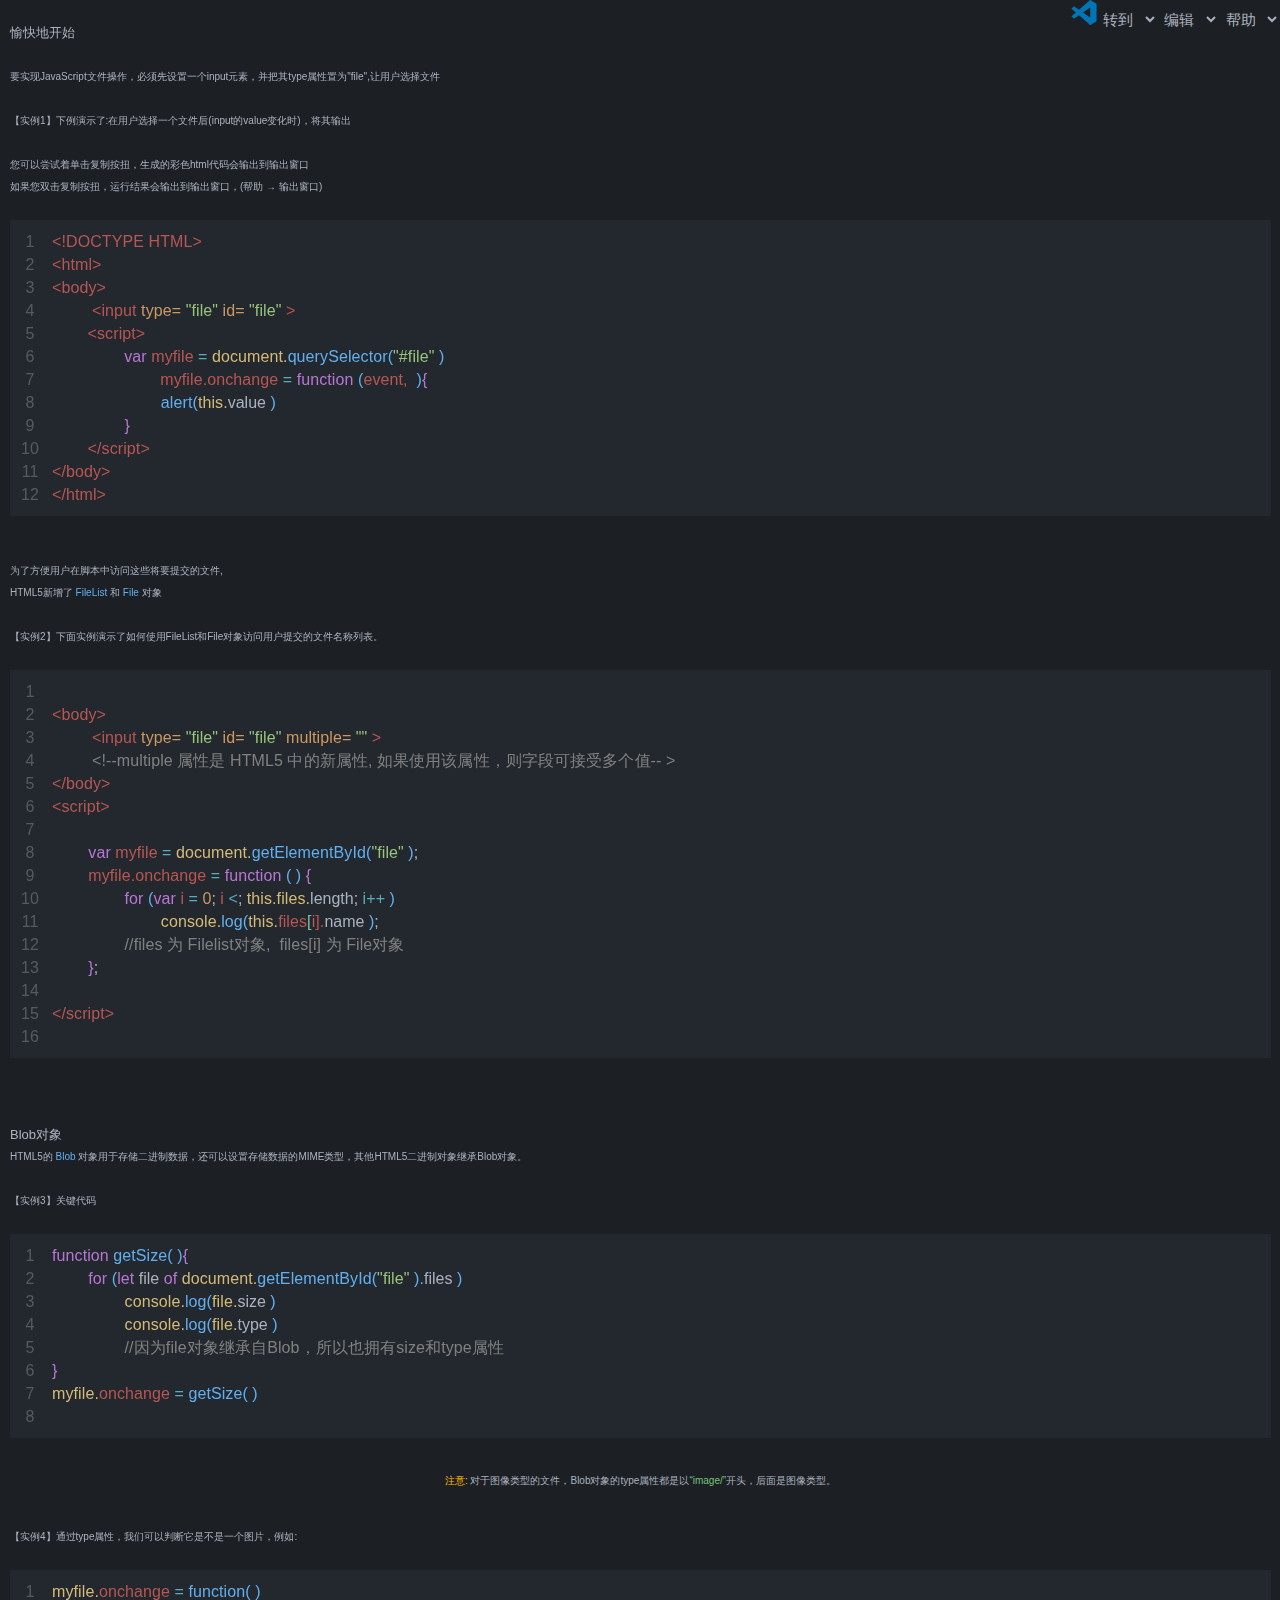
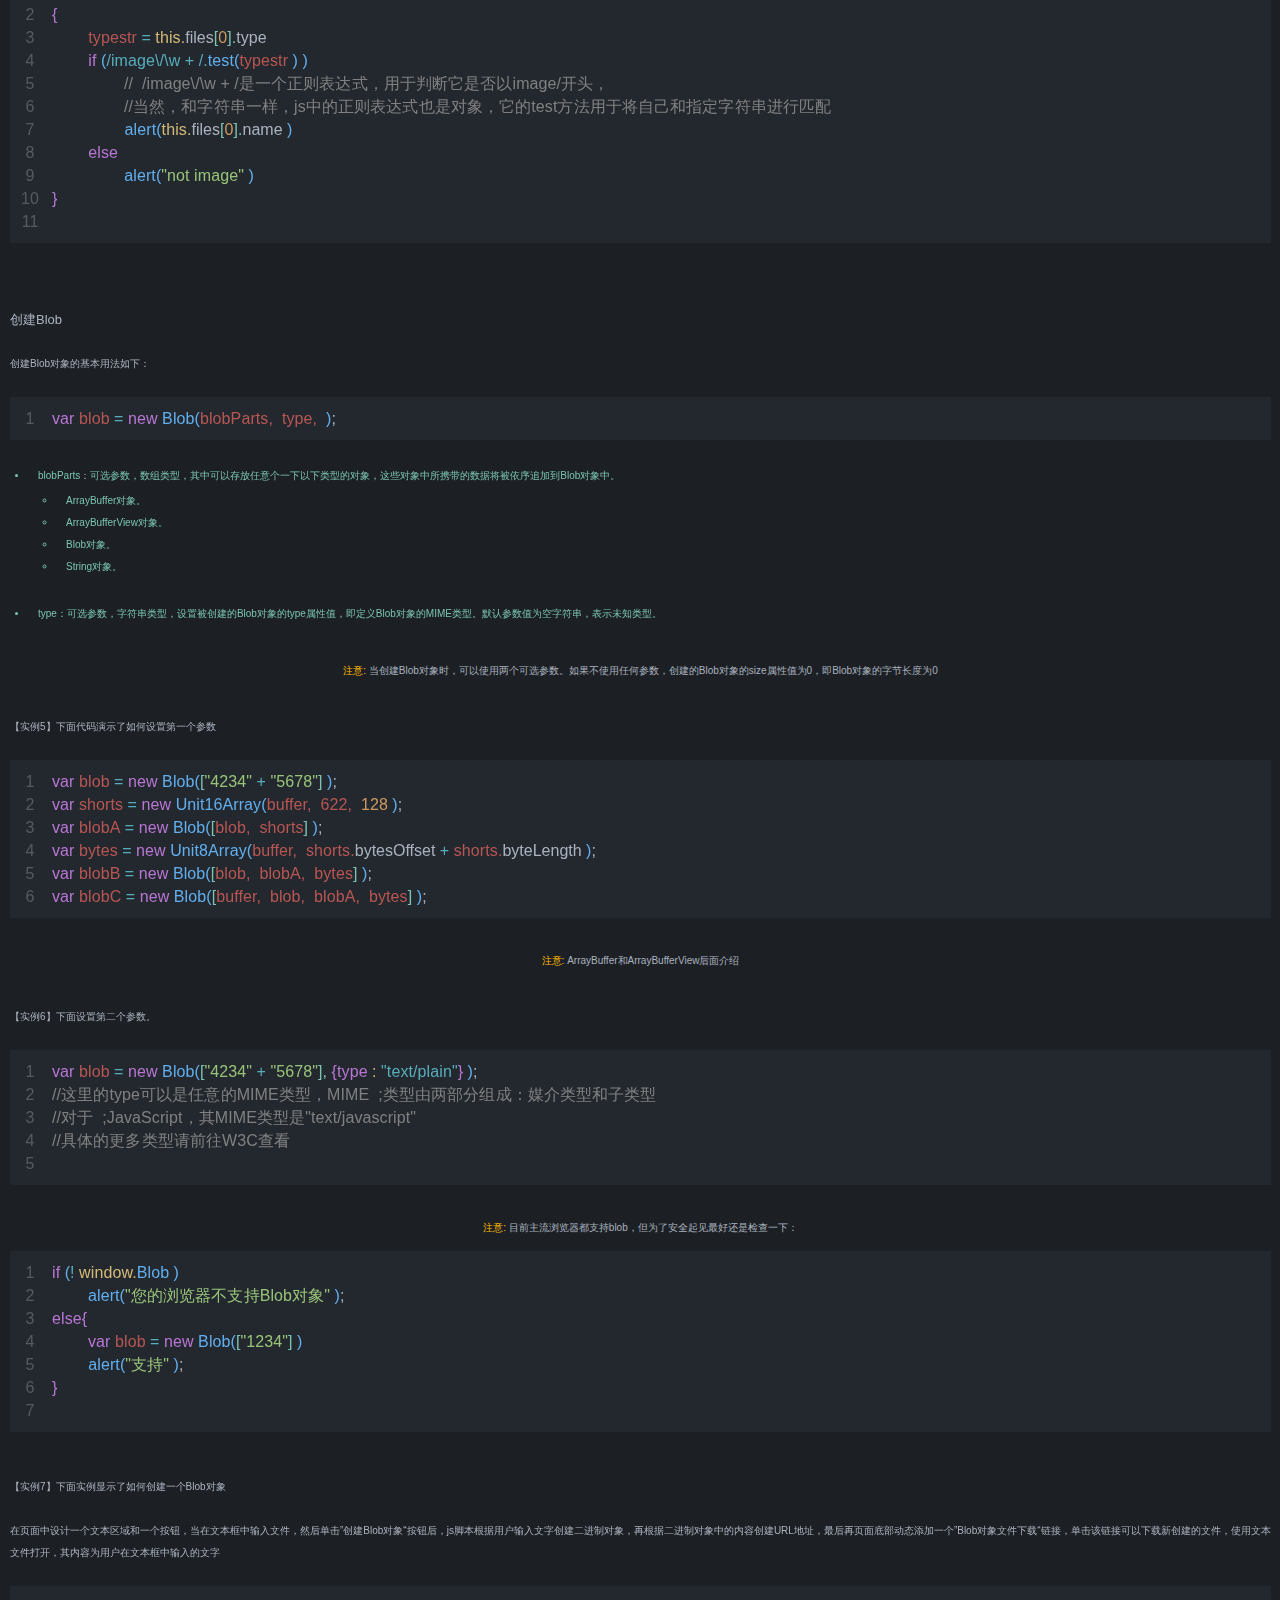
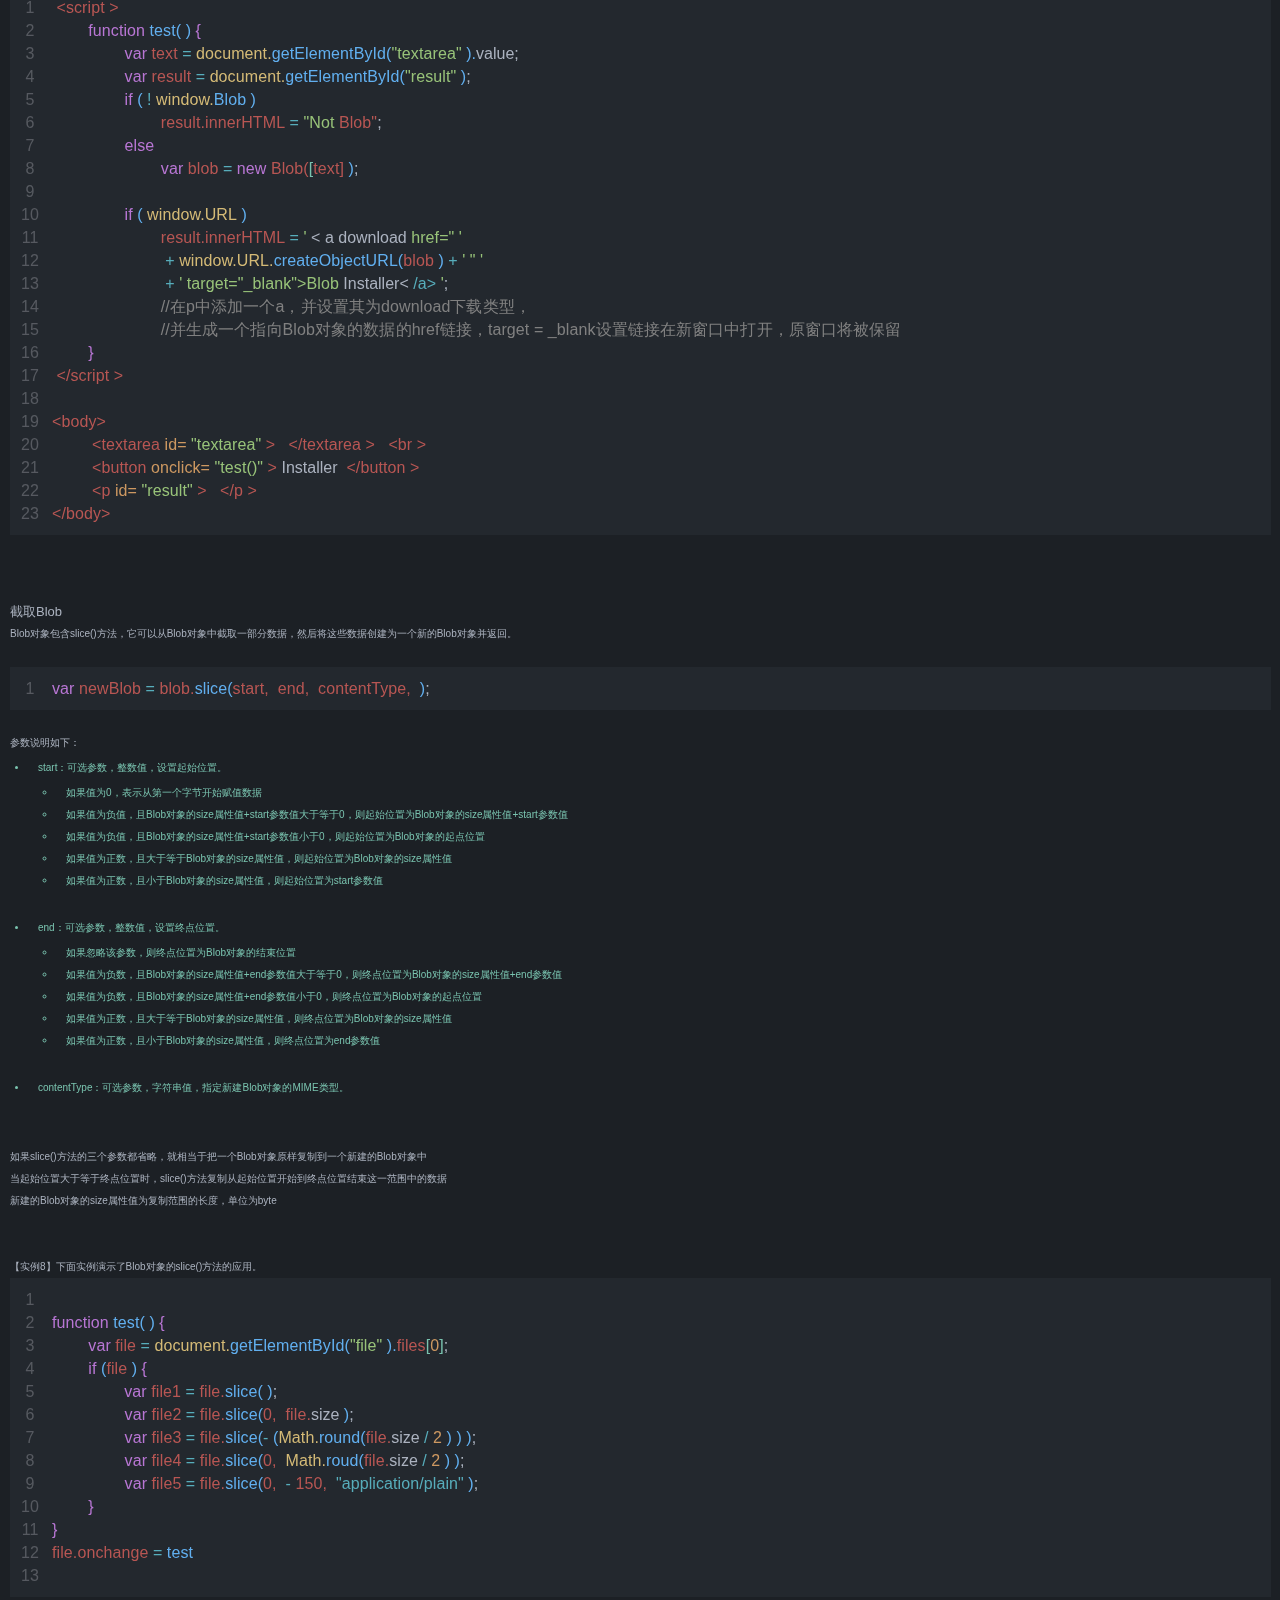
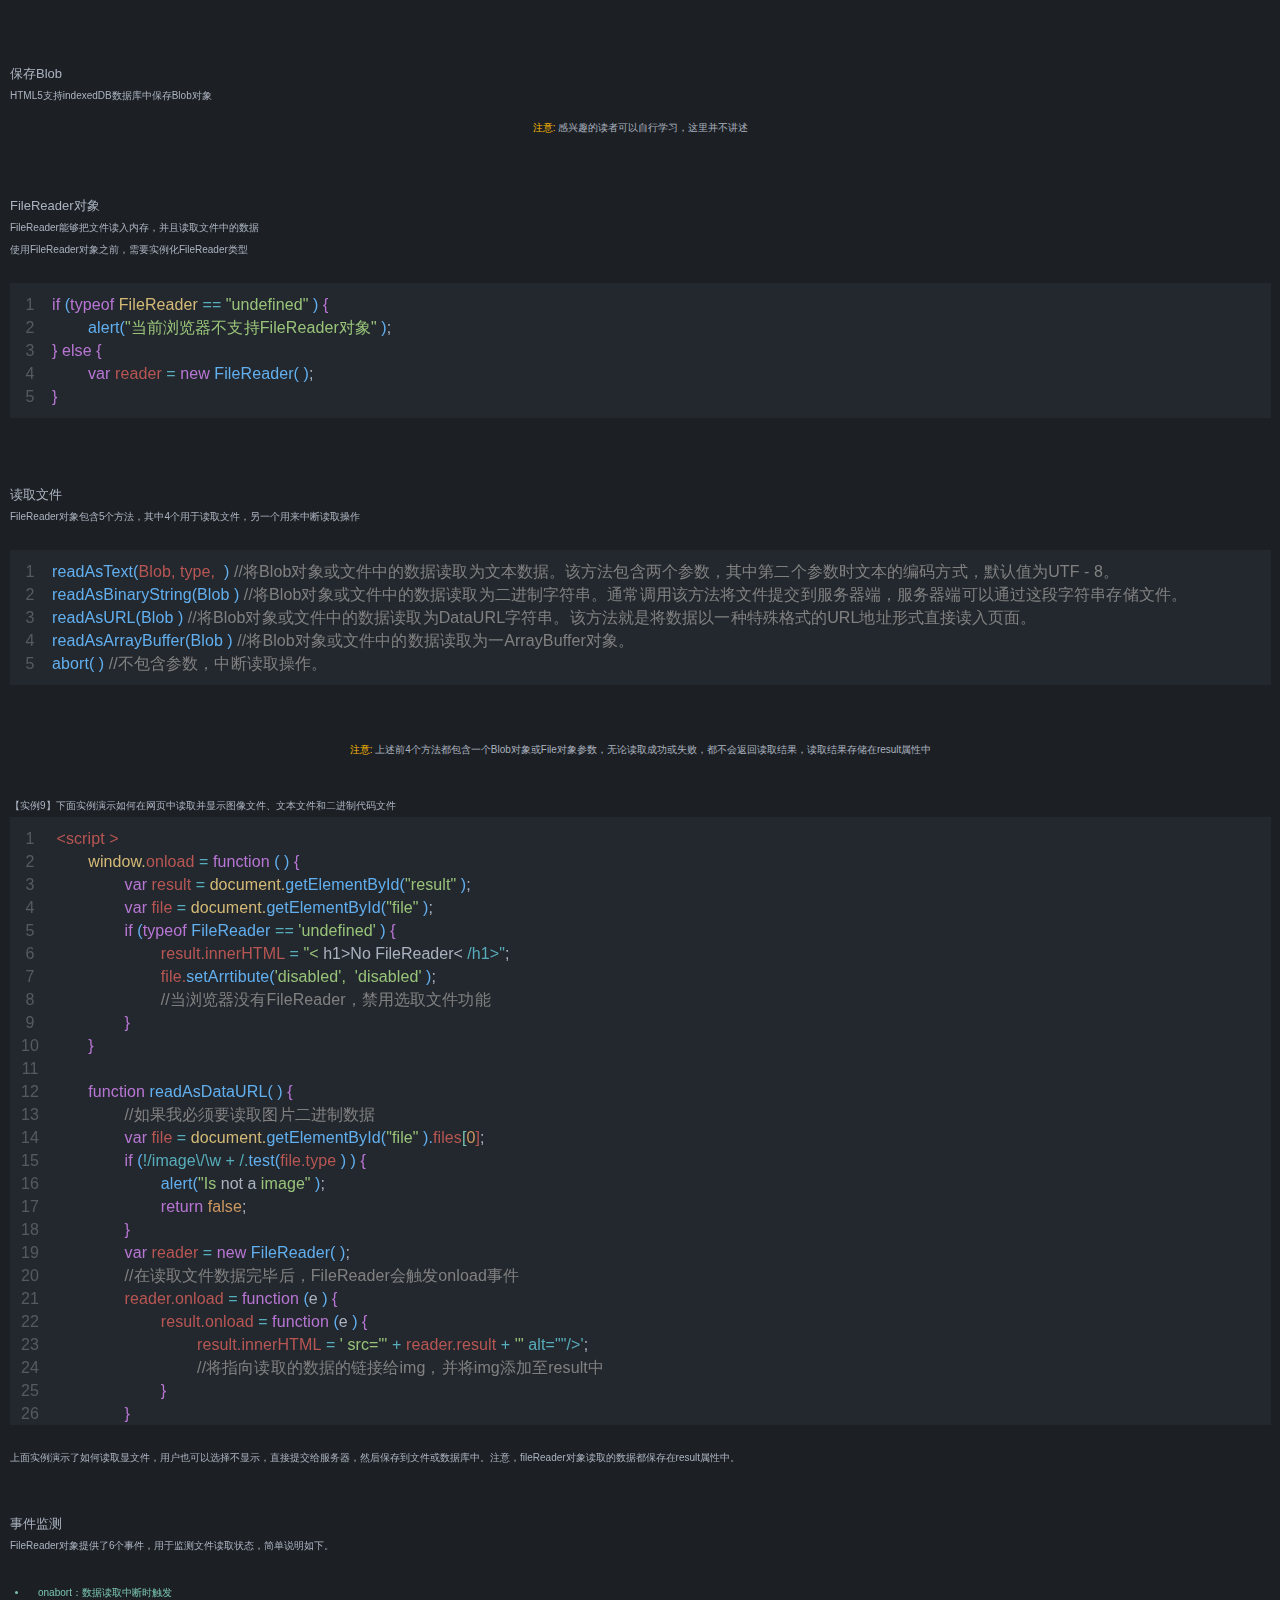
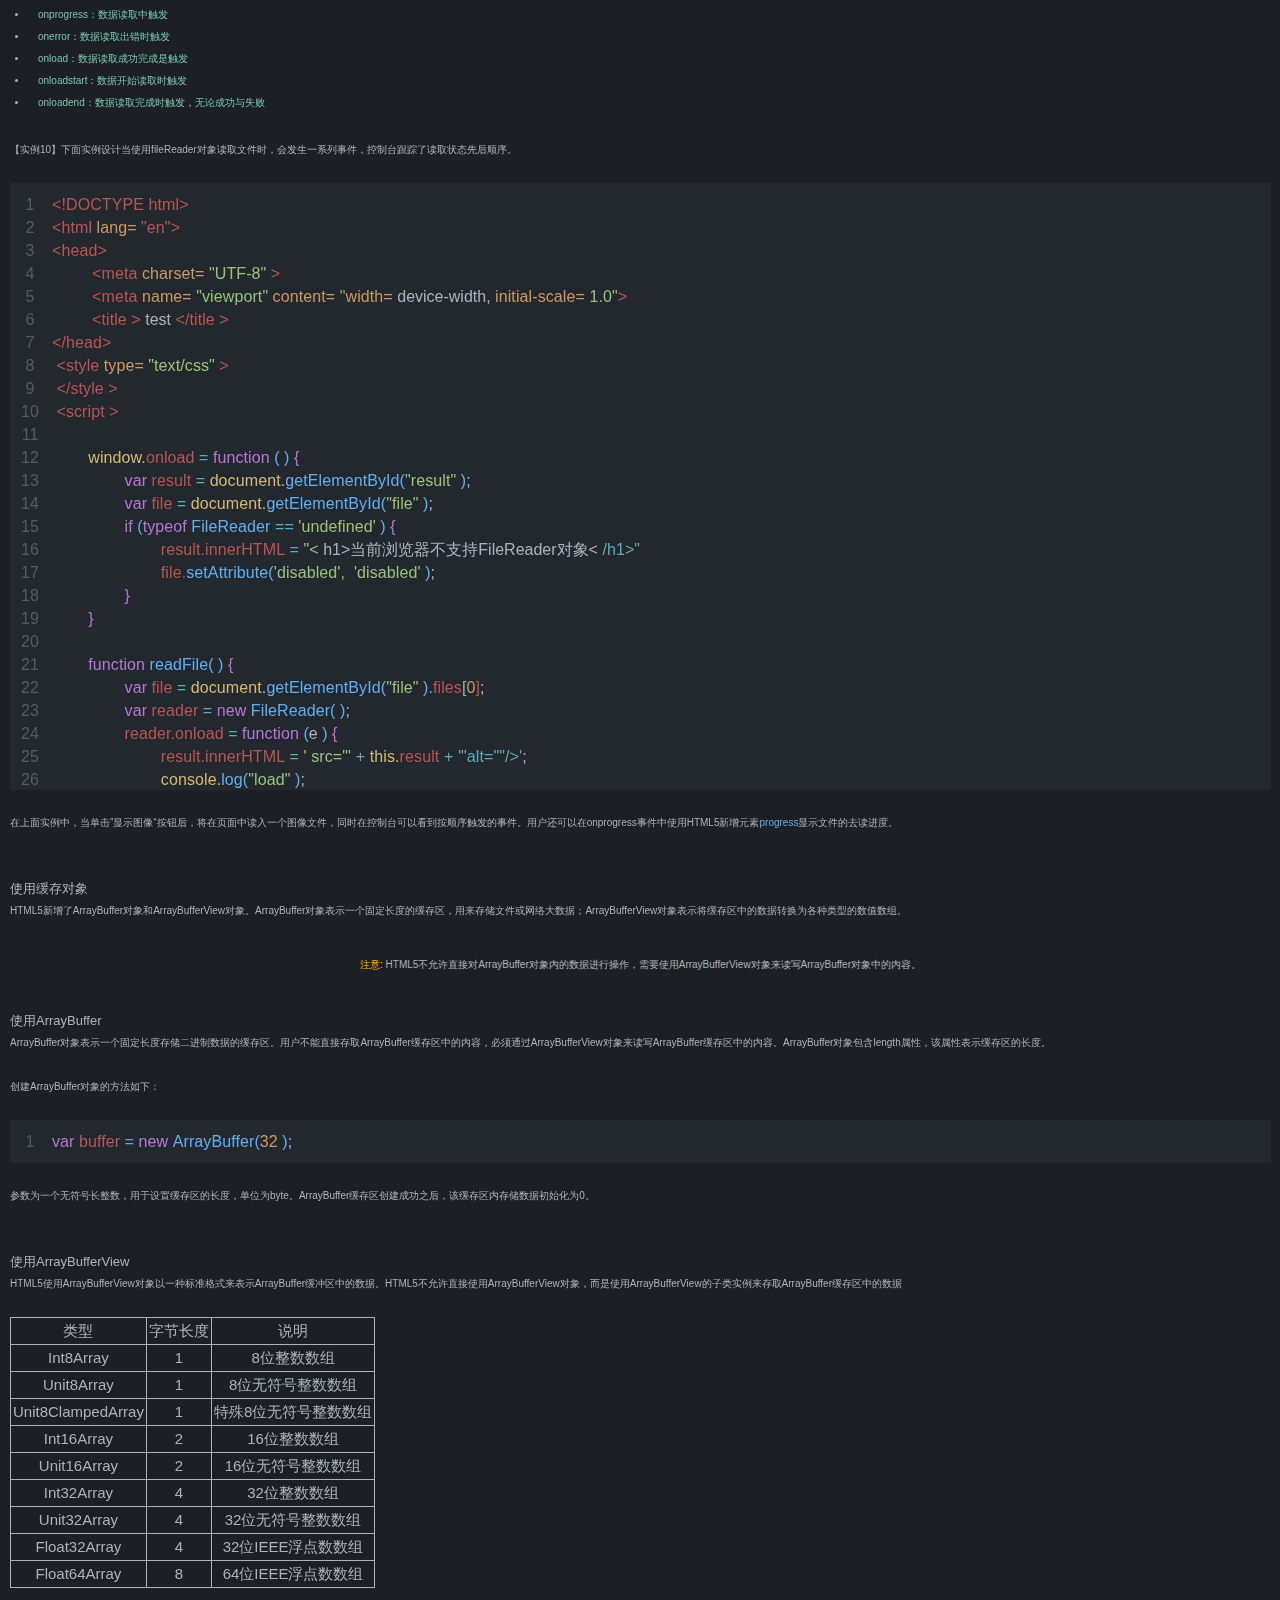
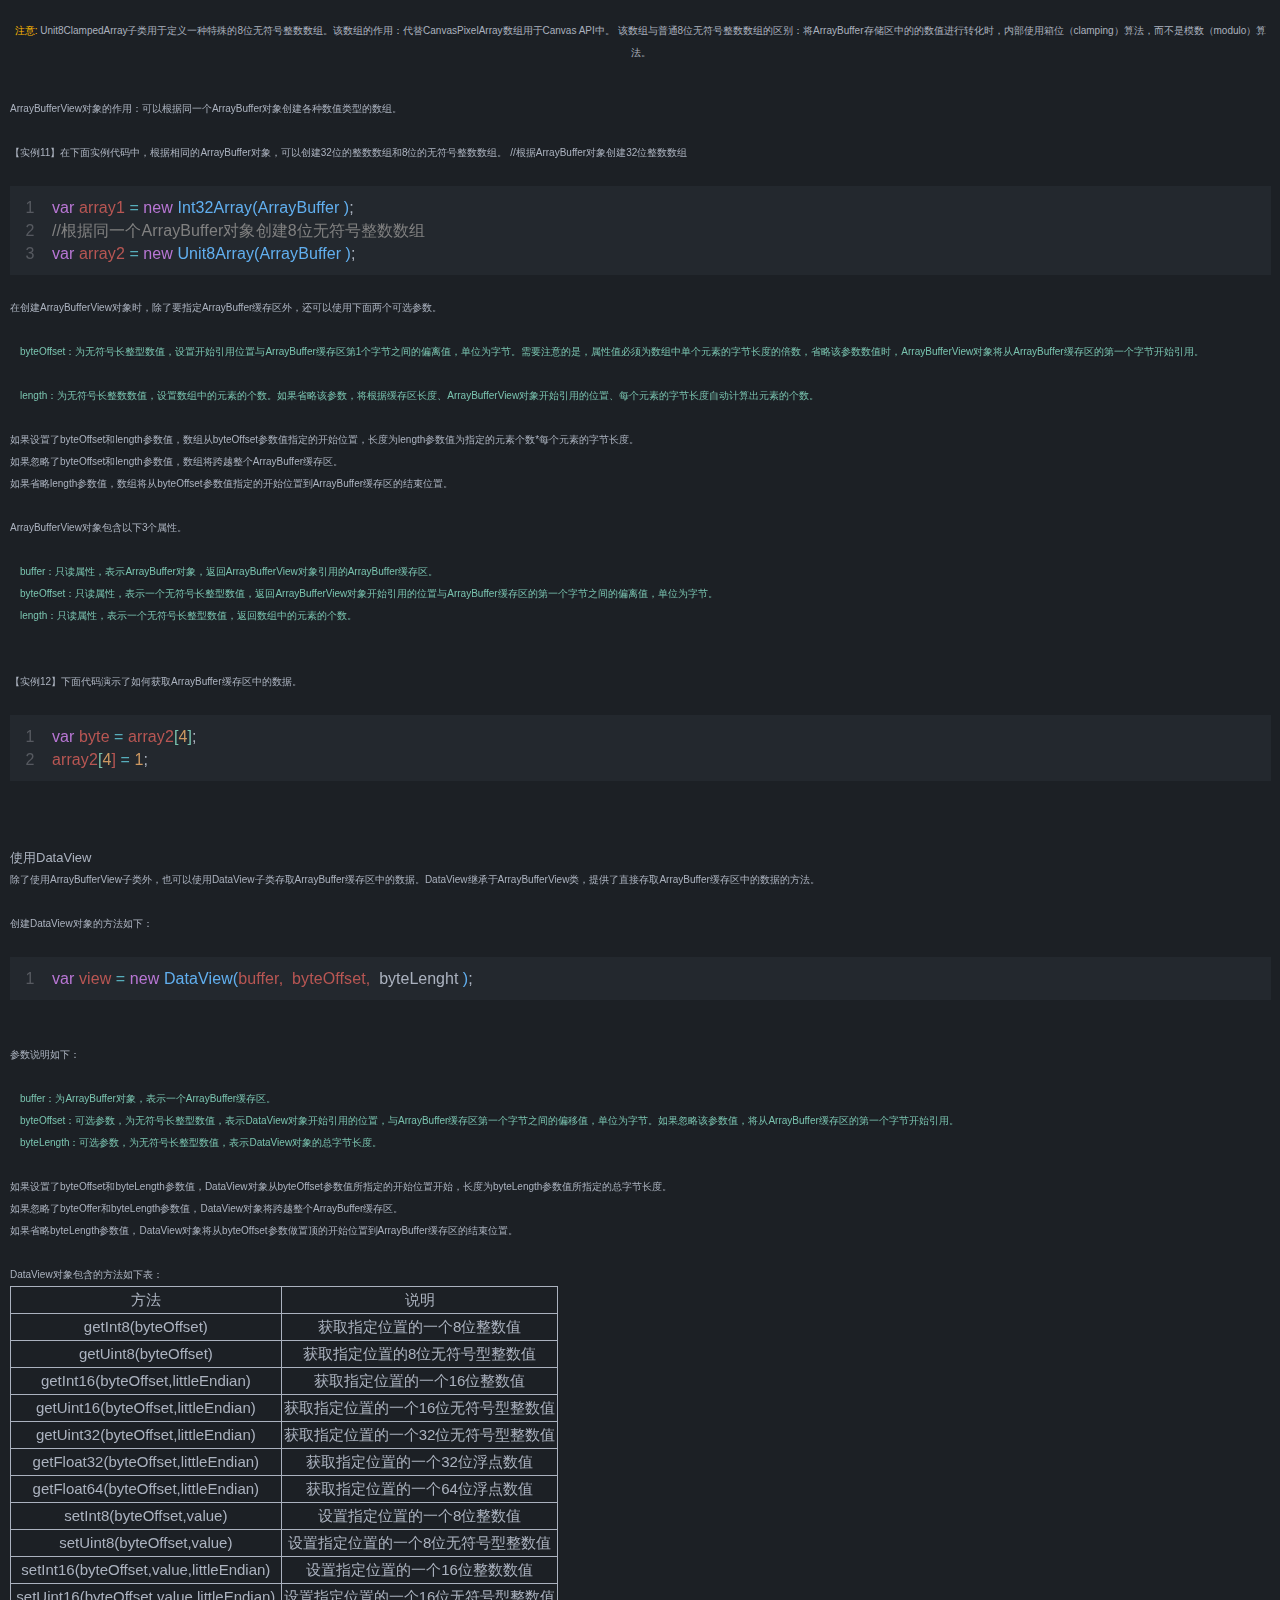
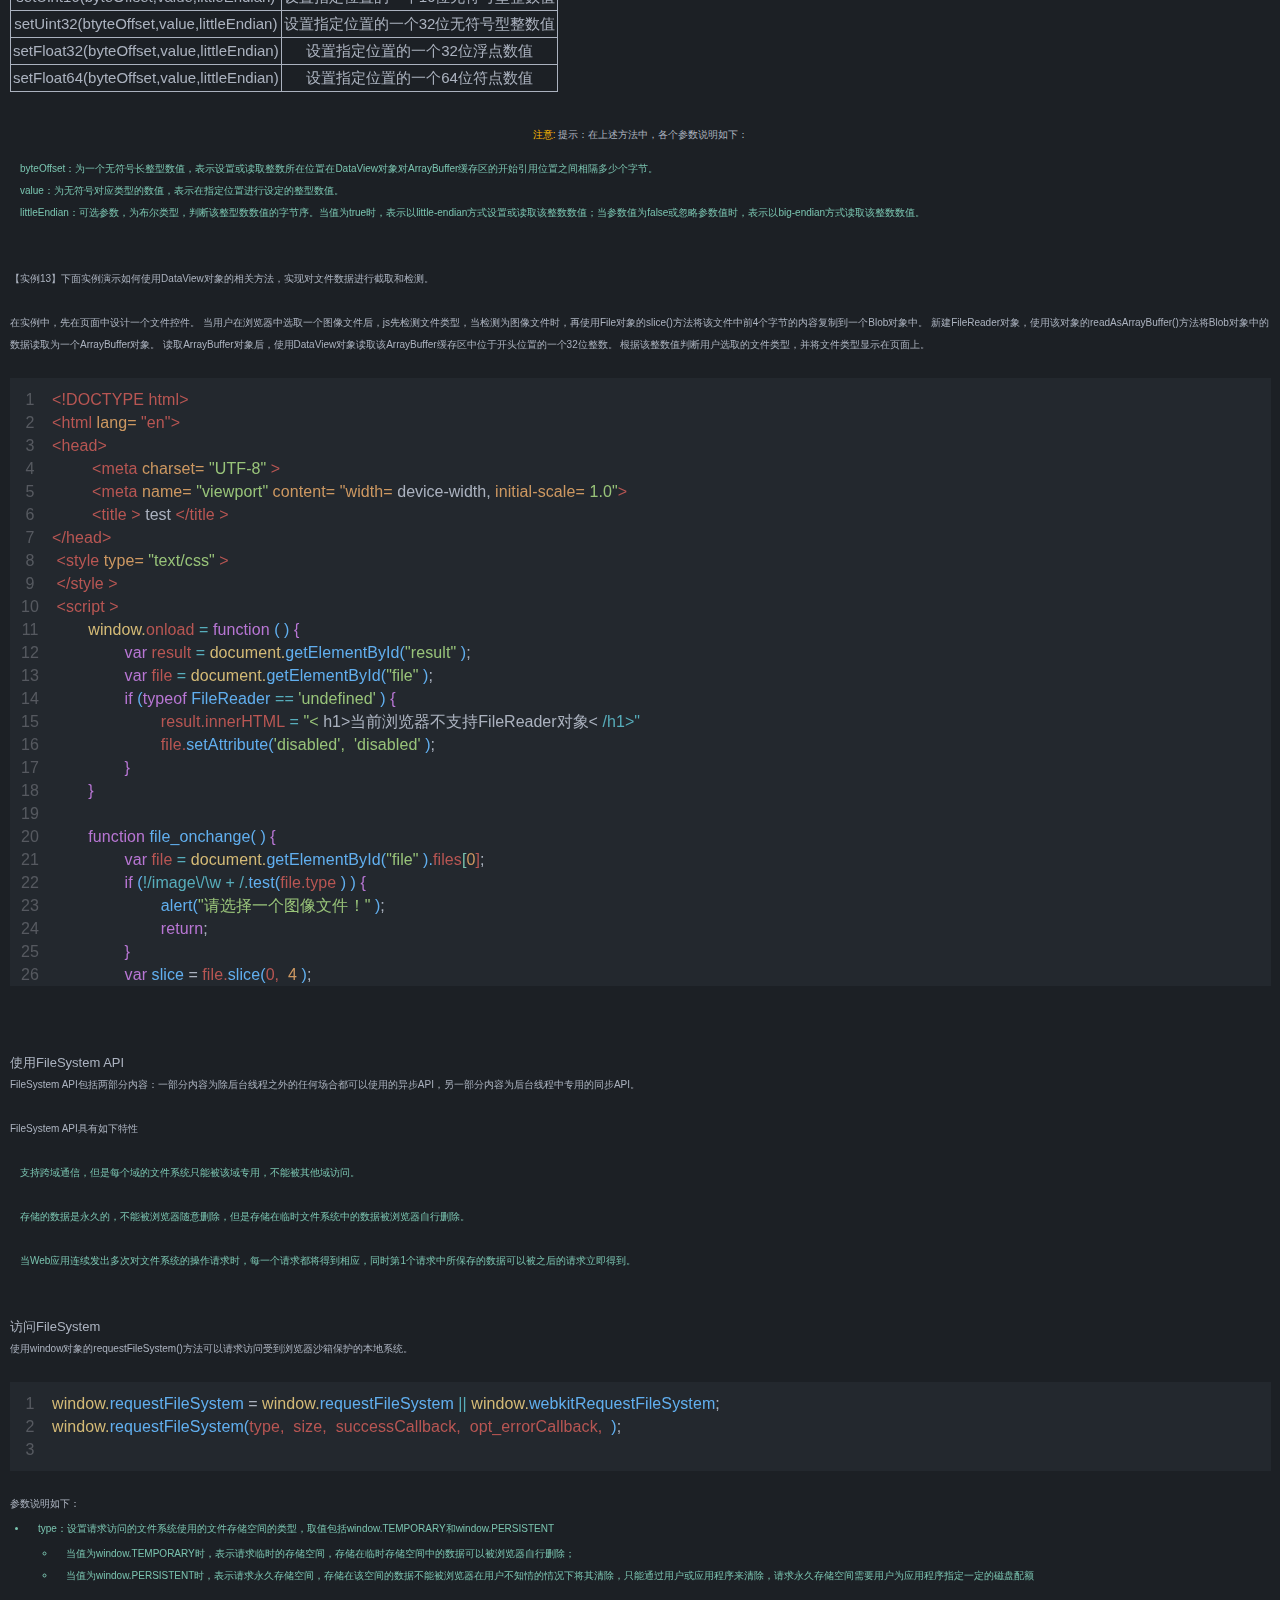
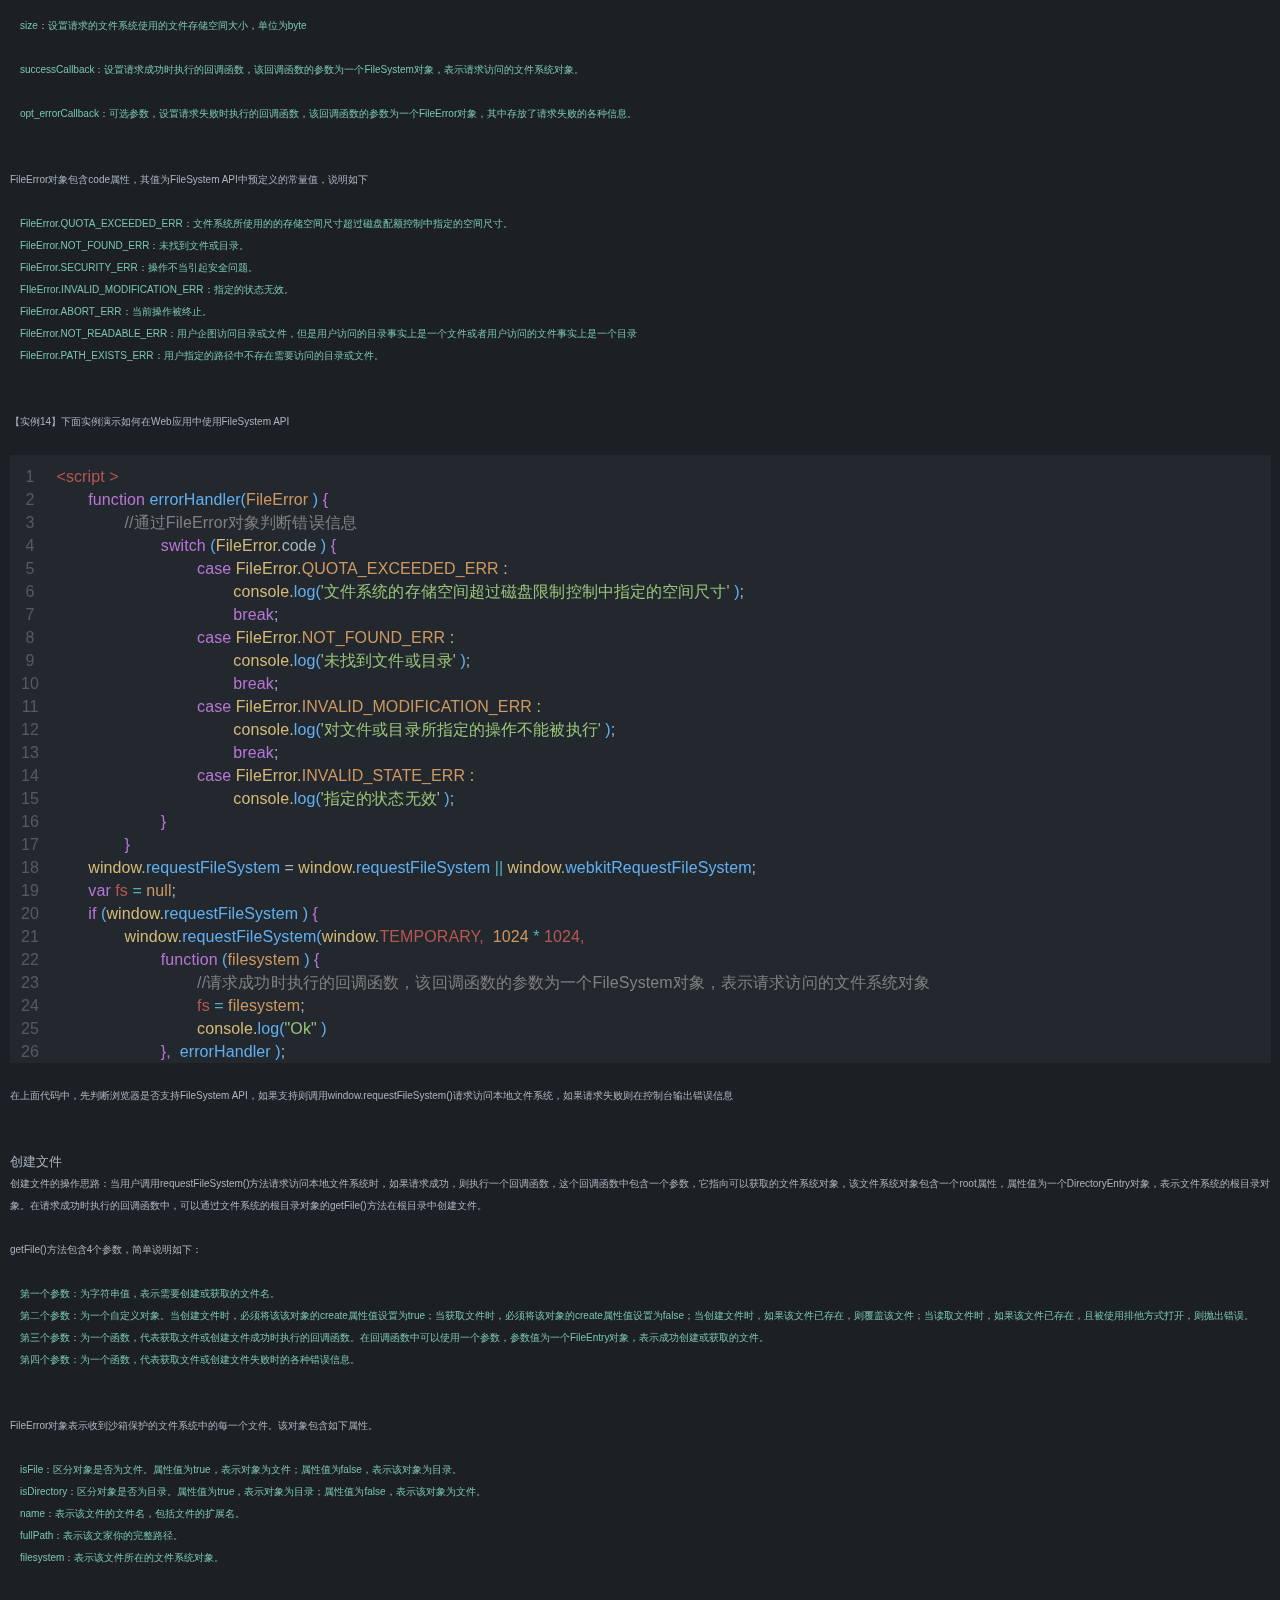
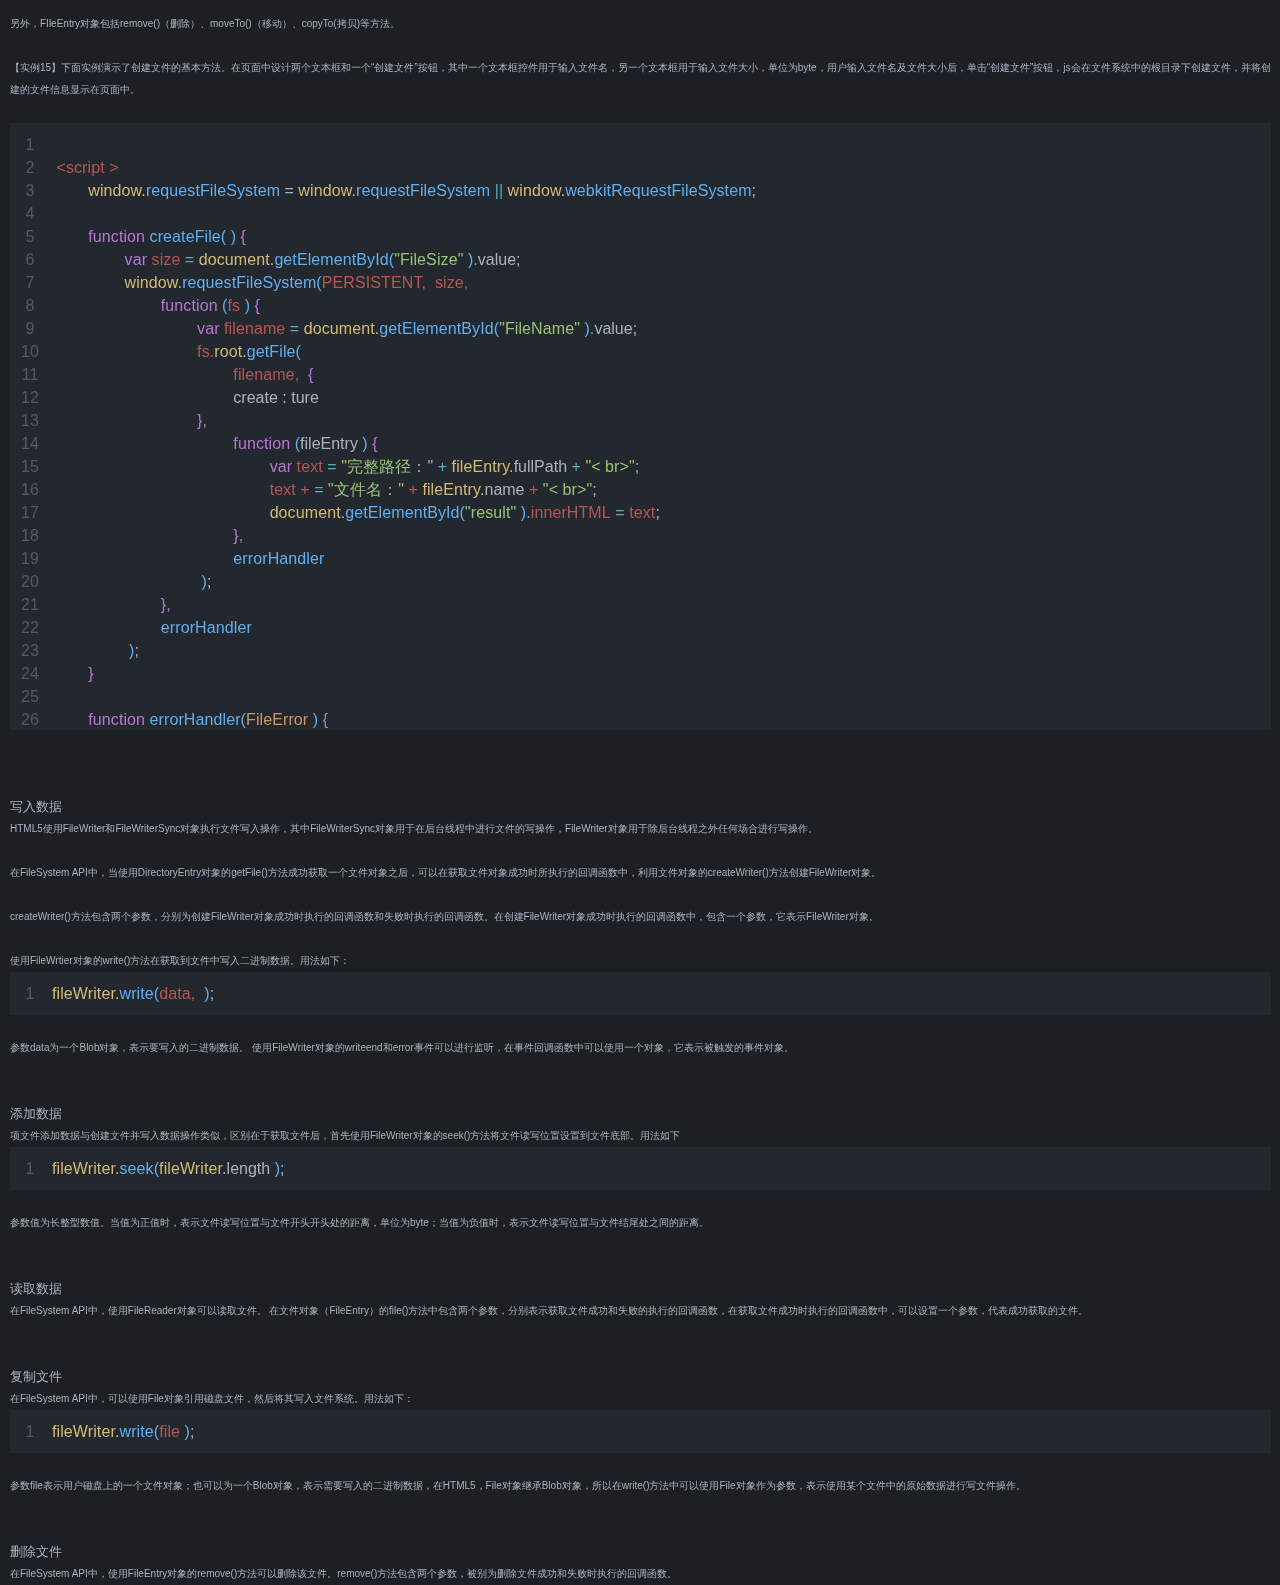
==== commit f395300e: "modified:   JavaScript/color.js 	modified:   JavaScript/index.js 	modified:   index.html" ====
--- a/index.html
+++ b/index.html
@@ -737,51 +737,52 @@
 <h1 class='title'>
 使用FileSystem API</h1>
 FileSystem API包括两部分内容：一部分内容为除后台线程之外的任何场合都可以使用的异步API，另一部分内容为后台线程中专用的同步API。
-
-FileSystem API具有如下特性。
-
-支持跨域通信，但是每个域的文件系统只能被该域专用，不能被其他域访问。
-存储的数据是永久的，不能被浏览器随意删除，但是存储在临时文件系统中的数据被浏览器自行删除。
-当Web应用连续发出多次对文件系统的操作请求时，每一个请求都将得到相应，同时第1个请求中所保存的数据可以被之后的请求立即得到。
-
-访问FileSystem
+<br/><br/>
+FileSystem API具有如下特性
+<br><br>
+<li>支持跨域通信，但是每个域的文件系统只能被该域专用，不能被其他域访问。</li>
+<br><li>存储的数据是永久的，不能被浏览器随意删除，但是存储在临时文件系统中的数据被浏览器自行删除。</li>
+<br><li>当Web应用连续发出多次对文件系统的操作请求时，每一个请求都将得到相应，同时第1个请求中所保存的数据可以被之后的请求立即得到。</li>
+<h1 class='title'>
+	<br/><br/>
+访问FileSystem</h1>
 使用window对象的requestFileSystem()方法可以请求访问受到浏览器沙箱保护的本地系统。
+<br/><br/>
 <div class='ther' truecode='No()'>
 <pre class='code code_js' mark=''>
 window.requestFileSystem = window.requestFileSystem || window.webkitRequestFileSystem;
-window.requestFileSystem(type, size, successCallback, opt_errorCallback);
+window.requestFileSystem(type, size, successCallback, opt_errorCallback,);
 </pre>
 </div>
-
 参数说明如下：
-
-type：设置请求访问的文件系统使用的文件存储空间的类型，取值包括window.TEMPORARY和window.PERSISTENT。当值为window.TEMPORARY时，表示请求临时的存储空间，存储在临时存储空间中的数据可以被浏览器自行删除；当值为window.PERSISTENT时，表示请求永久存储空间，存储在该空间的数据不能被浏览器在用户不知情的情况下将其清除，只能通过用户或应用程序来清除，请求永久存储空间需要用户为应用程序指定一定的磁盘配额。
-size：设置请求的文件系统使用的文件存储空间大小，单位为byte。
-successCallback：设置请求成功时执行的回调函数，该回调函数的参数为一个FileSystem对象，表示请求访问的文件系统对象。
-opt_errorCallback：可选参数，设置请求失败时执行的回调函数，该回调函数的参数为一个FileError对象，其中存放了请求失败的各种信息。
-FileError对象包含code属性，其值为FileSystem API中预定义的常量值，说明如下。
-
-FileError.QUOTA_EXCEEDED_ERR：文件系统所使用的的存储空间尺寸超过磁盘配额控制中指定的空间尺寸。
-
-FileError.NOT_FOUND_ERR：未找到文件或目录。
-
-FileError.SECURITY_ERR：操作不当引起安全问题。
-
-FIleError.INVALID_MODIFICATION_ERR：指定的状态无效。
-
-FileError.ABORT_ERR：当前操作被终止。
-
-FileError.NOT_READABLE_ERR：用户企图访问目录或文件，但是用户访问的目录事实上是一个文件或者用户访问的文件事实上是一个目录。
-
-FileError.PATH_EXISTS_ERR：用户指定的路径中不存在需要访问的目录或文件。
-
-【实例】下面实例演示如何在Web应用中使用FileSystem API。
-<div class='ther' truecode='No()'>
-<pre class='code broken' mark='html,0,2;js,2,26;html,26,28;'>
-
+<ul class="small_li">
+
+
+<li>type：设置请求访问的文件系统使用的文件存储空间的类型，取值包括window.TEMPORARY和window.PERSISTENT
+	<ul class="small_li"><li>当值为window.TEMPORARY时，表示请求临时的存储空间，存储在临时存储空间中的数据可以被浏览器自行删除；</li><li>当值为window.PERSISTENT时，表示请求永久存储空间，存储在该空间的数据不能被浏览器在用户不知情的情况下将其清除，只能通过用户或应用程序来清除，请求永久存储空间需要用户为应用程序指定一定的磁盘配额</li></ul></li>
+</ul>
+<br>	<li>size：设置请求的文件系统使用的文件存储空间大小，单位为byte</li>
+<br><li>successCallback：设置请求成功时执行的回调函数，该回调函数的参数为一个FileSystem对象，表示请求访问的文件系统对象。</li>
+<br><li>opt_errorCallback：可选参数，设置请求失败时执行的回调函数，该回调函数的参数为一个FileError对象，其中存放了请求失败的各种信息。</li>
+</ul>
+<br/><br/>
+FileError对象包含code属性，其值为FileSystem API中预定义的常量值，说明如下
+<br/><br/>
+<li>FileError.QUOTA_EXCEEDED_ERR：文件系统所使用的的存储空间尺寸超过磁盘配额控制中指定的空间尺寸。</li>
+<li>FileError.NOT_FOUND_ERR：未找到文件或目录。</li>
+<li>FileError.SECURITY_ERR：操作不当引起安全问题。</li>
+<li>FIleError.INVALID_MODIFICATION_ERR：指定的状态无效。</li>
+<li>FileError.ABORT_ERR：当前操作被终止。</li>
+<li>FileError.NOT_READABLE_ERR：用户企图访问目录或文件，但是用户访问的目录事实上是一个文件或者用户访问的文件事实上是一个目录</li>
+<li>FileError.PATH_EXISTS_ERR：用户指定的路径中不存在需要访问的目录或文件。</li>
+<br/><br/>
+【实例14】下面实例演示如何在Web应用中使用FileSystem API
+<br/><br/>
+<div class='ther' truecode='indexTen()'>
+<pre class='code broken' mark='html,0,1;js,1,28;html,28,30;'>
 <script>
-
 	function errorHandler(FileError) {
+		//通过FileError对象判断错误信息
 			switch (FileError.code) {
 				case FileError.QUOTA_EXCEEDED_ERR:
 					console.log('文件系统的存储空间超过磁盘限制控制中指定的空间尺寸');
@@ -801,40 +802,42 @@
 	if (window.requestFileSystem) {
 		window.requestFileSystem(window.TEMPORARY, 1024 * 1024,
 			function (filesystem) {
+				//请求成功时执行的回调函数，该回调函数的参数为一个FileSystem对象，表示请求访问的文件系统对象
 				fs = filesystem;
+				console.log("Ok")
 			}, errorHandler);
-	}
-
+			//请求失败时执行的回调函数，该回调函数的参数为一个FileError对象，其中存放了请求失败的各种信息
+	}
 </script>
 
 </pre>
 </div>
-在上面代码中，先判断浏览器是否支持FileSystem API，如果支持则调用window.requestFileSystem()请求访问本地文件系统，如果请求失败则在控制台系那是错误信息。
-
-
-创建文件
+在上面代码中，先判断浏览器是否支持FileSystem API，如果支持则调用window.requestFileSystem()请求访问本地文件系统，如果请求失败则在控制台输出错误信息
+<br/><br/><br>
+<h1 class='title'>
+创建文件</h1>
 创建文件的操作思路：当用户调用requestFileSystem()方法请求访问本地文件系统时，如果请求成功，则执行一个回调函数，这个回调函数中包含一个参数，它指向可以获取的文件系统对象，该文件系统对象包含一个root属性，属性值为一个DirectoryEntry对象，表示文件系统的根目录对象。在请求成功时执行的回调函数中，可以通过文件系统的根目录对象的getFile()方法在根目录中创建文件。
-
+<br/><br/>
 getFile()方法包含4个参数，简单说明如下：
-
-第一个参数：为字符串值，表示需要创建或获取的文件名。
-第二个参数：为一个自定义对象。当创建文件时，必须将该该对象的create属性值设置为true；当获取文件时，必须将该对象的create属性值设置为false；当创建文件时，如果该文件已存在，则覆盖该文件；当读取文件时，如果该文件已存在，且被使用排他方式打开，则抛出错误。
-第三个参数：为一个函数，代表获取文件或创建文件成功时执行的回调函数。在回调函数中可以使用一个参数，参数值为一个FileEntry对象，表示成功创建或获取的文件。
-第四个参数：为一个函数，代表获取文件或创建文件失败时的各种错误信息。
-
+<br/><br/>
+<li>第一个参数：为字符串值，表示需要创建或获取的文件名。</li>
+<li>第二个参数：为一个自定义对象。当创建文件时，必须将该该对象的create属性值设置为true；当获取文件时，必须将该对象的create属性值设置为false；当创建文件时，如果该文件已存在，则覆盖该文件；当读取文件时，如果该文件已存在，且被使用排他方式打开，则抛出错误。</li>
+<li>第三个参数：为一个函数，代表获取文件或创建文件成功时执行的回调函数。在回调函数中可以使用一个参数，参数值为一个FileEntry对象，表示成功创建或获取的文件。</li>
+<li>第四个参数：为一个函数，代表获取文件或创建文件失败时的各种错误信息。</li>
+<br/><br/>
 FileError对象表示收到沙箱保护的文件系统中的每一个文件。该对象包含如下属性。
-
-isFile：区分对象是否为文件。属性值为true，表示对象为文件；属性值为false，表示该对象为目录。
-isDirectory：区分对象是否为目录。属性值为true，表示对象为目录；属性值为false，表示该对象为文件。
-name：表示该文件的文件名，包括文件的扩展名。
-fullPath：表示该文家你的完整路径。
-filesystem：表示该文件所在的文件系统对象。
-
+<br><br>
+<li>isFile：区分对象是否为文件。属性值为true，表示对象为文件；属性值为false，表示该对象为目录。</li>
+<li>isDirectory：区分对象是否为目录。属性值为true，表示对象为目录；属性值为false，表示该对象为文件。</li>
+<li>name：表示该文件的文件名，包括文件的扩展名。</li>
+<li>fullPath：表示该文家你的完整路径。</li>
+<li>filesystem：表示该文件所在的文件系统对象。</li>
+<br/><br/>
 另外，FIleEntry对象包括remove()（删除）、moveTo()（移动）、copyTo(拷贝)等方法。
-
-【实例】下面实例演示了床架文件的基本方法。在页面中设计两个文本框和一个“创建文件”按钮，其中一个文本框控件用于输入文件名，另一个文本框用于输入文件大小，单位为byte，用户输入文件名及文件大小后，单击“创建文件”按钮，js会在文件系统中的根目录下创建文件，并将创建的文件信息显示在页面中。
-<br/><br/>
-<div class='ther' truecode='No()'>
+<br/><br/>
+【实例15】下面实例演示了创建文件的基本方法。在页面中设计两个文本框和一个“创建文件”按钮，其中一个文本框控件用于输入文件名，另一个文本框用于输入文件大小，单位为byte，用户输入文件名及文件大小后，单击“创建文件”按钮，js会在文件系统中的根目录下创建文件，并将创建的文件信息显示在页面中。
+<br/><br/>
+<div class='ther' truecode='indexEleven()'>
 <pre class='code broken' mark='html,0,2;js,2,41;html,41,51;'>
 
 <script>
@@ -889,42 +892,51 @@
 </pre>
 </div>
 <br/><br/>
-写入数据
+<h1 class='title'>
+写入数据</h1>
 HTML5使用FileWriter和FileWriterSync对象执行文件写入操作，其中FileWriterSync对象用于在后台线程中进行文件的写操作，FileWriter对象用于除后台线程之外任何场合进行写操作。
-
+<br/><br/>
 在FileSystem
 API中，当使用DirectoryEntry对象的getFile()方法成功获取一个文件对象之后，可以在获取文件对象成功时所执行的回调函数中，利用文件对象的createWriter()方法创建FileWriter对象。
-
+<br/><br/>
 createWriter()方法包含两个参数，分别为创建FileWriter对象成功时执行的回调函数和失败时执行的回调函数。在创建FileWriter对象成功时执行的回调函数中，包含一个参数，它表示FileWriter对象。
-
+<br/><br/>
 使用FileWrtier对象的write()方法在获取到文件中写入二进制数据。用法如下：
-
-fileWriter.write(data);
-1
+<div class='ther' truecode='No()'>
+<pre class='code code_js' mark=''>
+fileWriter.write(data,);</pre>
+</div>
+
 参数data为一个Blob对象，表示要写入的二进制数据。
 
 使用FileWriter对象的writeend和error事件可以进行监听，在事件回调函数中可以使用一个对象，它表示被触发的事件对象。
-
-添加数据
+<br/><br/><br />
+<h1 class='title'>
+添加数据</h1>
 项文件添加数据与创建文件并写入数据操作类似，区别在于获取文件后，首先使用FileWriter对象的seek()方法将文件读写位置设置到文件底部。用法如下
-
-fileWriter.seek(fileWriter.length);
-1
+<div class='ther' truecode='No()'>
+<pre class='code code_js' mark=''>
+fileWriter.seek(fileWriter.length);</pre></div>
 参数值为长整型数值。当值为正值时，表示文件读写位置与文件开头开头处的距离，单位为byte；当值为负值时，表示文件读写位置与文件结尾处之间的距离。
-
-读取数据
+<br/><br/><br />
+<h1 class='title'>
+读取数据</h1>
 在FileSystem API中，使用FileReader对象可以读取文件。
 
 在文件对象（FileEntry）的file()方法中包含两个参数，分别表示获取文件成功和失败的执行的回调函数，在获取文件成功时执行的回调函数中，可以设置一个参数，代表成功获取的文件。
-
-复制文件
+<br/><br/><br />
+<h1 class='title'>
+复制文件</h1>
 在FileSystem API中，可以使用File对象引用磁盘文件，然后将其写入文件系统。用法如下：
-
-fileWriter.write(file);
-1
+<div class='ther' truecode='No()'>
+<pre class='code code_js' mark=''>
+fileWriter.write(file);</pre>
+</div>
+
 参数file表示用户磁盘上的一个文件对象；也可以为一个Blob对象，表示需要写入的二进制数据，在HTML5，File对象继承Blob对象，所以在write()方法中可以使用File对象作为参数，表示使用某个文件中的原始数据进行写文件操作。
-
-删除文件
+<br/><br/><br />
+<h1 class='title'>
+删除文件</h1>
 在FileSystem API中，使用FileEntry对象的remove()方法可以删除该文件。remove()方法包含两个参数，被别为删除文件成功和失败时执行的回调函数。
 
 
